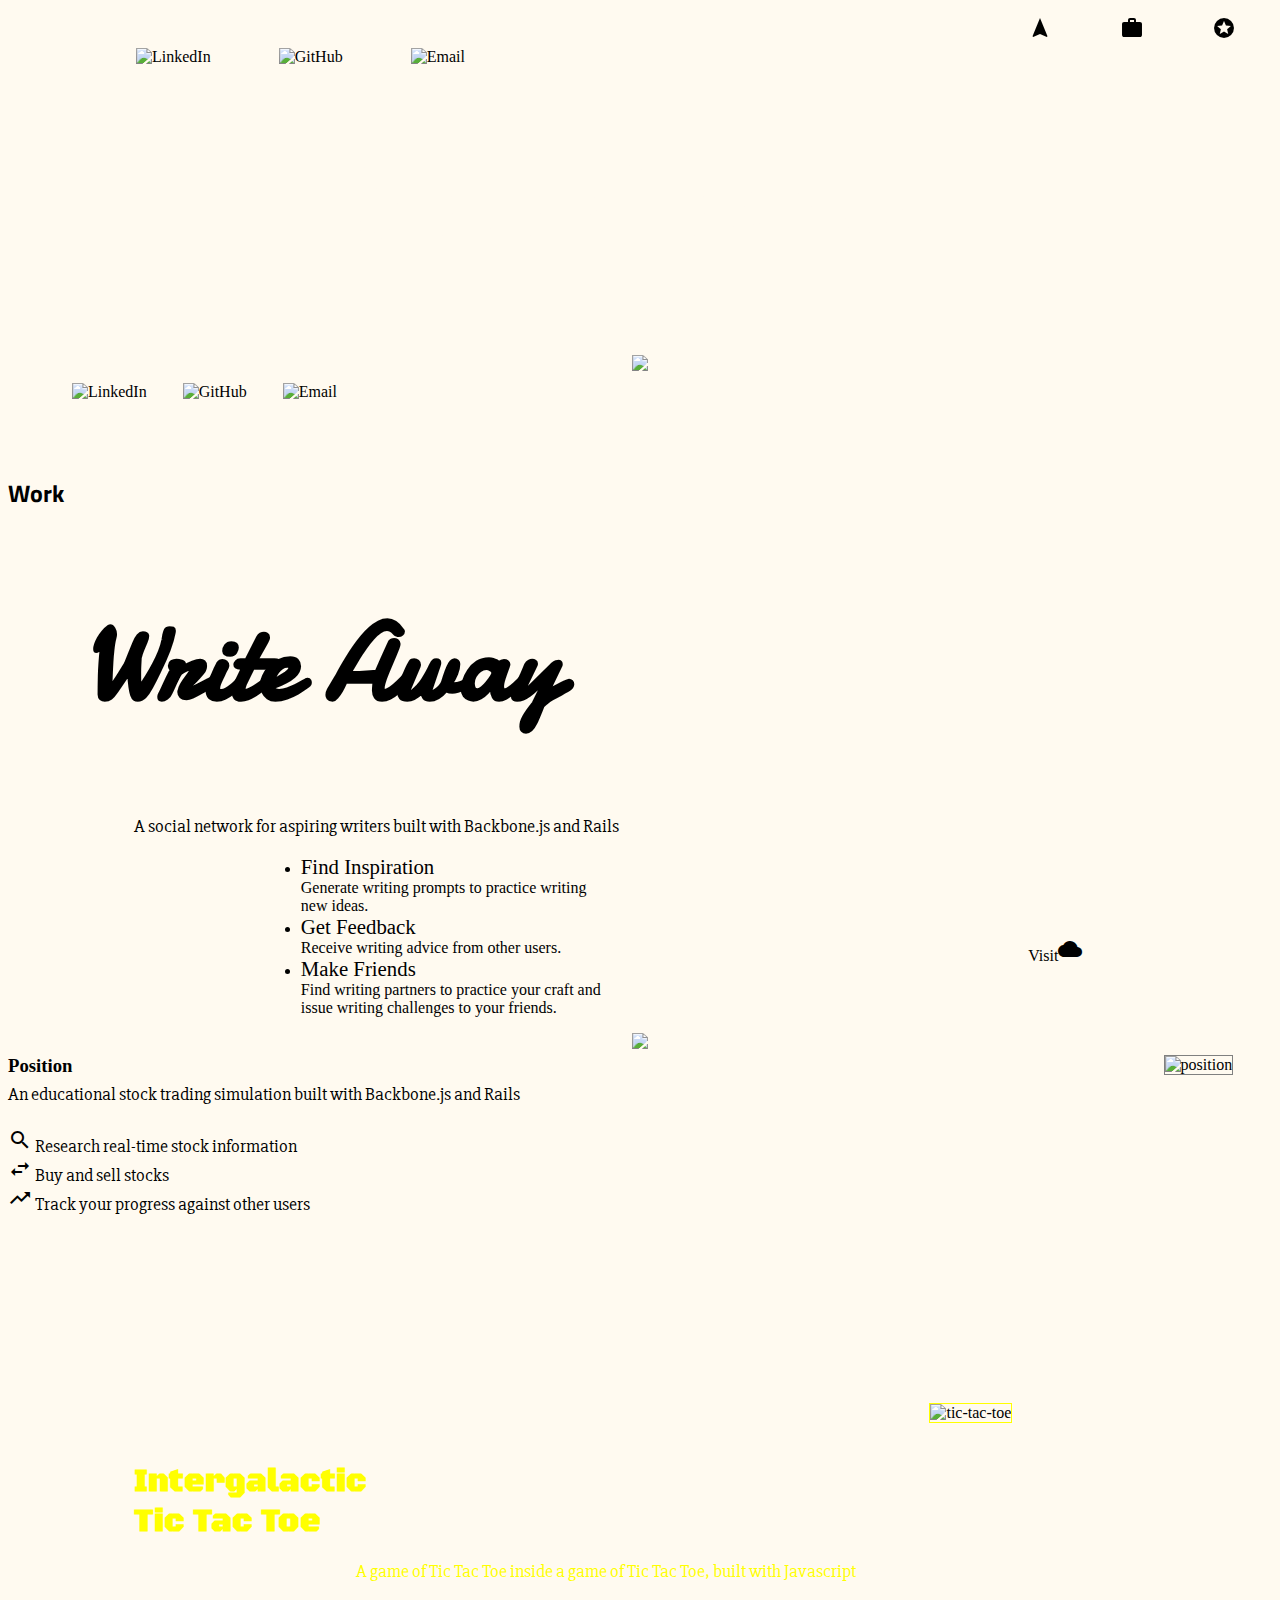
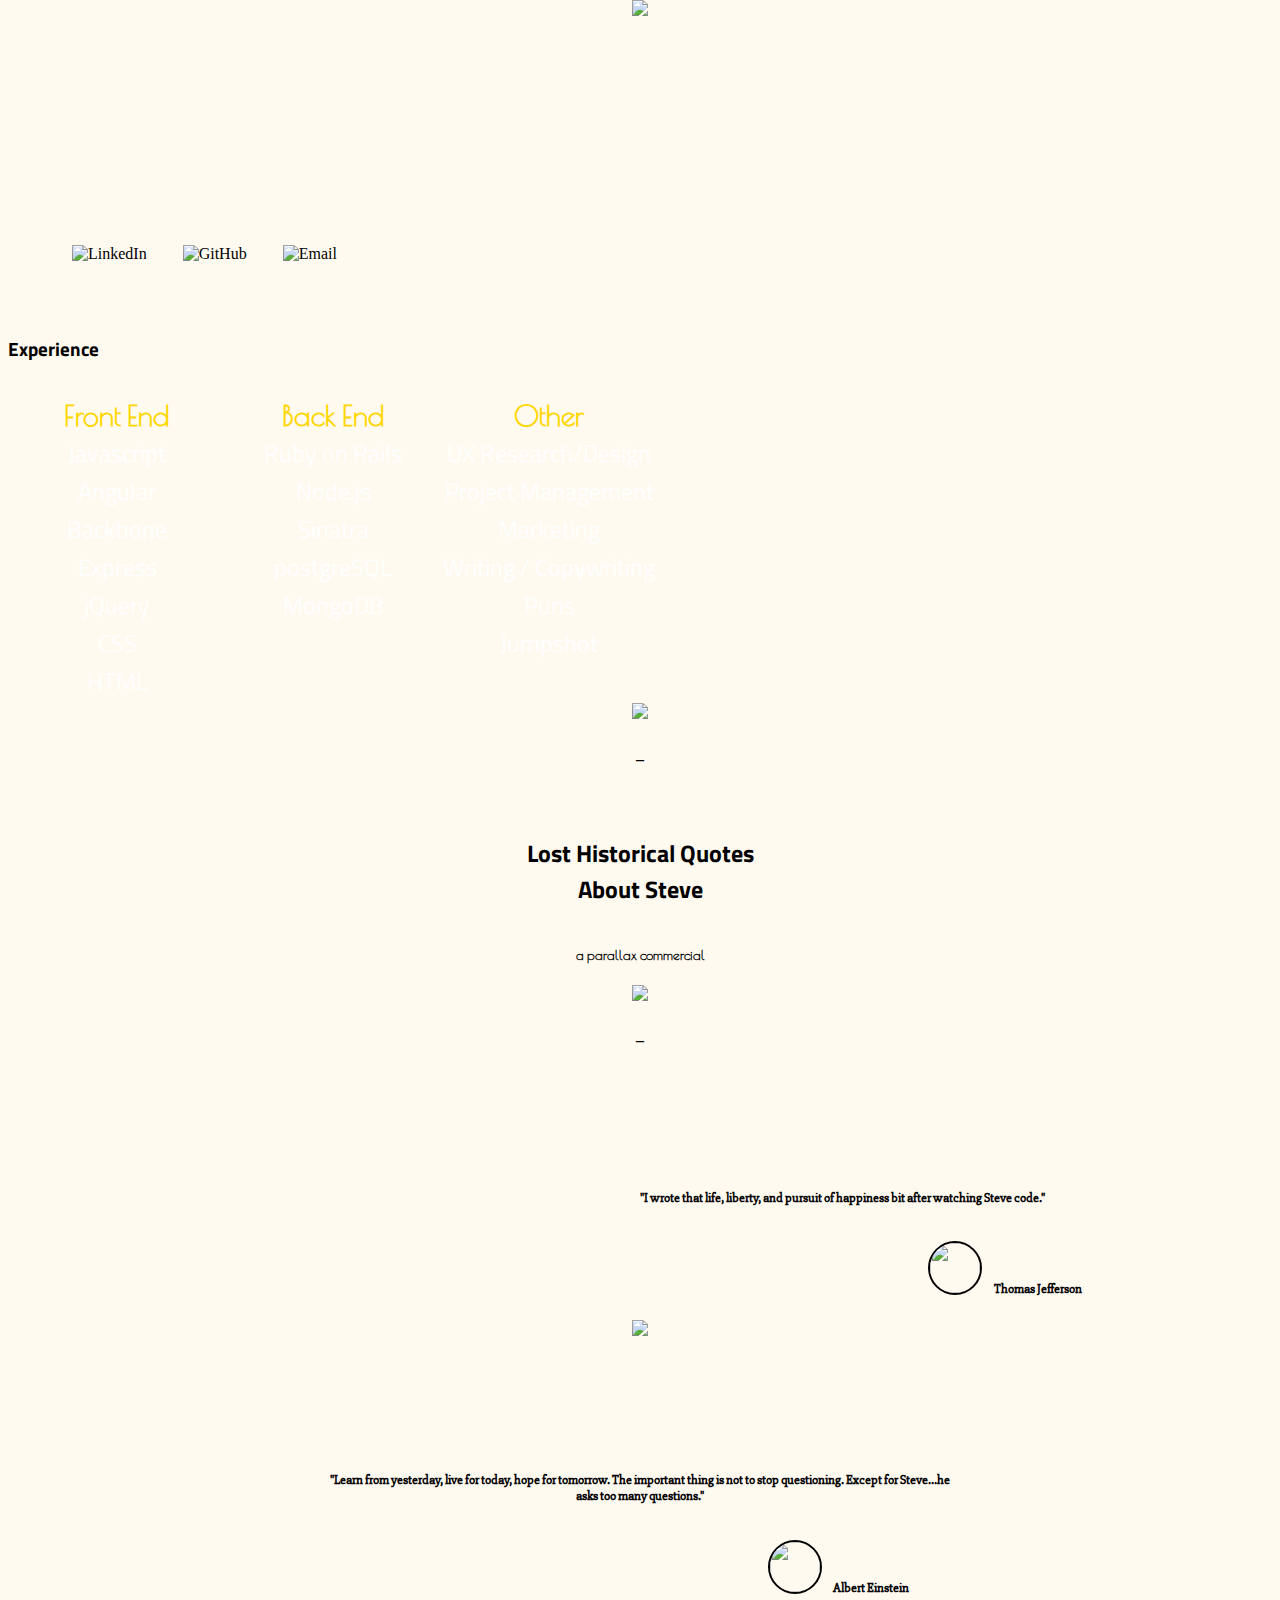
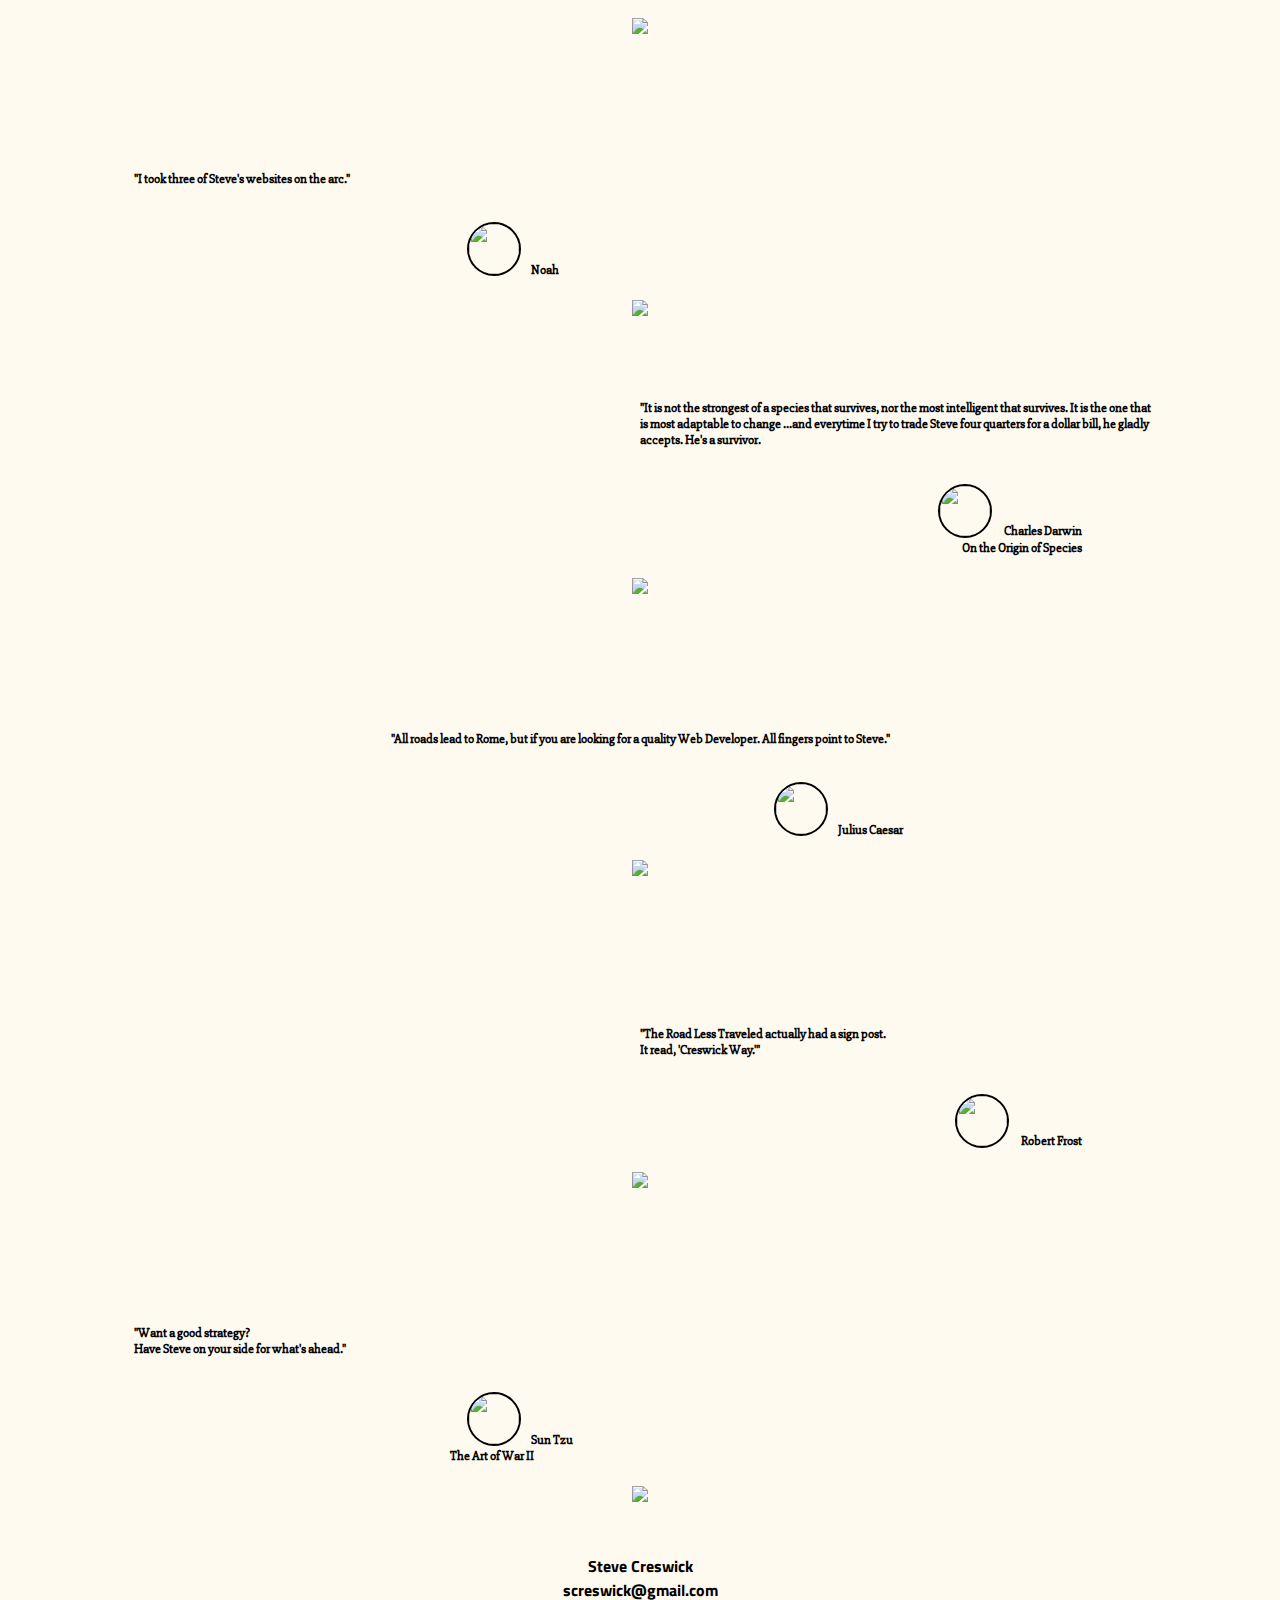
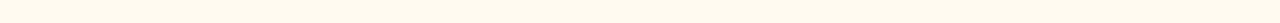
==== index.html @ 853c39e0 "changes fonts" ====
<!DOCTYPE html>
<html>
  <head>
    <meta charset="utf-8">
    <title></title>


    <link rel="stylesheet" href="https://cdnjs.cloudflare.com/ajax/libs/materialize/0.97.1/css/materialize.min.css">
    <link href="https://fonts.googleapis.com/icon?family=Material+Icons" rel="stylesheet">

    <link href='https://fonts.googleapis.com/css?family=Pirata+One' rel='stylesheet' type='text/css'>
    <link href='http://fonts.googleapis.com/css?family=Slabo+27px' rel='stylesheet' type='text/css'>
    <link href='http://fonts.googleapis.com/css?family=IM+Fell+English+SC' rel='stylesheet' type='text/css'>
    <link href='http://fonts.googleapis.com/css?family=Trade+Winds' rel='stylesheet' type='text/css'>
    <link rel="stylesheet" href="https://cdnjs.cloudflare.com/ajax/libs/animate.css/3.4.0/animate.min.css">
    <link href='https://fonts.googleapis.com/css?family=Damion' rel='stylesheet' type='text/css'>
    <link href='https://fonts.googleapis.com/css?family=Black+Ops+One' rel='stylesheet' type='text/css'>
    <link href='https://fonts.googleapis.com/css?family=Philosopher' rel='stylesheet' type='text/css'>
    <link href='https://fonts.googleapis.com/css?family=Poiret+One' rel='stylesheet' type='text/css'>
    <link href='https://fonts.googleapis.com/css?family=Titillium+Web' rel='stylesheet' type='text/css'>
    <link rel="stylesheet" href="css/styles.css">


    <script type="text/javascript" src='javascripts/jquery.js'></script>
    <script src="https://cdnjs.cloudflare.com/ajax/libs/materialize/0.97.1/js/materialize.min.js"></script>
    <script type="text/javascript" src='javascripts/scripts.js'></script>


  </head>
  <body>

    <!-- <nav>
   <div class="nav-wrapper">
     <a href="#" class="brand-logo">Logo</a>
     <ul id="nav-mobile" class="right hide-on-med-and-down">
       <li><a href="sass.html">Sass</a></li>
       <li><a href="badges.html">Components</a></li>
       <li><a href="collapsible.html">JavaScript</a></li>
     </ul>
   </div>
 </nav> -->

 <ul class="nav-links fixed-menu">
   <li class="menu-links"><a href="#top" class="amber-text text-lighten-1"><i class="material-icons">navigation</i></a></li>
    <li class="menu-links "><a href="#projects" class="amber-text text-lighten-4"><i class="material-icons">work</i></a></li>
    <li class="menu-links"><a href="#skills" class="amber-text text-lighten-3"><i class="material-icons">stars</i></a></li>
   <li class="menu-links"><a href="#testimonials" class="amber-text text-lighten-2"><i class="material-icons">hearing</i></a></li>
 </ul>

 <!-- Night Sky -->
     <div class="parallax-container intro-page" id="top">
       <h1 class="my-name">Steve Creswick</h1>
       <h5 class="my-titles">Web Developer | UX Designer | Renaissance Man</h5>
      <div class="parallax"><img src="http://i1027.photobucket.com/albums/y332/SteveCreswick/skyovertown_zpsgy4hcrpv.jpeg" class="main-image"></div>
     </div>


<!-- Menu -->
     <div class="section purple lighten-5 title-section">

               <div class="link-bar">
                 <a href="https://www.linkedin.com/in/stevecreswick" class="link-bar-icon">
                   <img src="http://i1027.photobucket.com/albums/y332/SteveCreswick/c25d10_e56e7a9bc52b4892b9de474e7d41662d_zpsxszmtpf2.png" alt="LinkedIn" class="menu-bar-icon"/>
                 </a>
                 <a href="https://github.com/stevecreswick">
                   <img src="http://i1027.photobucket.com/albums/y332/SteveCreswick/github_icon_zps8xda3aob.png" alt="GitHub" class="menu-bar-icon"/>
                 </a>
                 <a href="http://www.linkedin.com">
                   <img src="http://i1027.photobucket.com/albums/y332/SteveCreswick/iconmonstr-email-icon_zpsn58le1qi.png" alt="Email" class="menu-bar-icon"/>
                 </a>
               </div>


         <!-- <p class="deep-purple-text text-lighten-5">Menu</p> -->

     </div>


<!-- Past Work -->
     <div class="section black" id="projects">
       <div class="row container">
         <h2 class="deep-purple-text text-lighten-5 chapter-header">Work</h2>
       </div>
     </div>

<!-- Write Away -->
 <div class="parallax-container main-project">
   <a href="https://writeawayapp.herokuapp.com"  id="project-header-one"><h1 class="write-away">Write Away</h1></a>
     <p class="grey-text text-darken-3 lighten-3 tagline">A social network for aspiring writers built with Backbone.js and Rails</p>
     <ul class="features">
         <li class="feature-li">
           <span class="bullet-point">Find Inspiration </span><br>
           Generate writing prompts to practice writing new ideas.
         </li>
         <li class="feature-li">
           <span class="bullet-point">Get Feedback </span><br>
           Receive writing advice from other users.
         </li>
         <li class="feature-li">
           <span class="bullet-point">Make Friends </span><br>
           Find writing partners to practice your craft and issue writing challenges to your friends.
        </li>
     </ul>
     <a class="waves-effect waves-light btn-large visit-write-away" href="https://writeawayapp.herokuapp.com">Visit<i class="material-icons right">cloud</i></a>

  <div class="parallax"><img src="https://images.unsplash.com/photo-1429032021766-c6a53949594f?q=80&fm=jpg&w=1080&fit=max&s=91e9c91be05bef51c7419dd1ca0d61e4"></div>
</div>

<!-- Position  -->
<div class="section grey darken-4 project" id="project-one">
  <div class="row container">
    <div class="app-screenshot">
      <a href="http://young-reaches-1171.herokuapp.com"><img src="http://i1027.photobucket.com/albums/y332/SteveCreswick/Screen%20Shot%202015-09-18%20at%2012.48.42%20AM_zpsddmnfljc.png" alt="position" /></a>
    </div>
    <div class="technology-box right-align hide-div">
      Tech Tech Tech
    </div>
    <h3 class="project-header green-text text-accent-3">Position</h3>
    <p class="white-text sub-tagline">An educational stock trading simulation built with Backbone.js and Rails</p>
    <br>
    <p class="white-text sub-tagline"><i class="material-icons">search</i> Research real-time stock information <br>
    <i class="material-icons">swap_horiz</i> Buy and sell stocks <br>
    <i class="material-icons">trending_up</i> Track your progress against other users
    </p>
  </div>
</div>

  <!-- Tic Tac Toe -->
    <div class="parallax-container project">
      <h1 class="project-header space-ttt-header">Intergalactic <br> Tic Tac Toe</h1>
      <p class="third-tagline">A game of Tic Tac Toe inside a game of Tic Tac Toe, built with Javascript</p>
      <div class="parallax-app-screenshot">
        <a href="http://www.stevecreswick.com/TicTacToe"><img src="http://i1027.photobucket.com/albums/y332/SteveCreswick/Screen%20Shot%202015-10-18%20at%205.43.13%20PM_zpsthtdjhm8.png" alt="tic-tac-toe" href="http://www.stevecreswick.com/TicTacToe"/></a>
      </div>

     <div class="parallax"><img src="http://i1027.photobucket.com/albums/y332/SteveCreswick/starrynighttrees_zpshl7ycq5h.jpeg"></div>
    </div>

      <div  id="skills"></div>
        <div class="section purple lighten-5 title-section">

                  <div class="link-bar">
                    <a href="https://www.linkedin.com/in/stevecreswick" class="link-bar-icon">
                      <img src="http://i1027.photobucket.com/albums/y332/SteveCreswick/c25d10_e56e7a9bc52b4892b9de474e7d41662d_zpsxszmtpf2.png" alt="LinkedIn" class="menu-bar-icon"/>
                    </a>
                    <a href="https://github.com/stevecreswick">
                      <img src="http://i1027.photobucket.com/albums/y332/SteveCreswick/github_icon_zps8xda3aob.png" alt="GitHub" class="menu-bar-icon"/>
                    </a>
                    <a href="http://www.linkedin.com">
                      <img src="http://i1027.photobucket.com/albums/y332/SteveCreswick/iconmonstr-email-icon_zpsn58le1qi.png" alt="Email" class="menu-bar-icon"/>
                    </a>
                  </div>


            <!-- <p class="deep-purple-text text-lighten-5">Menu</p> -->

        </div>

    <!-- Skills -->
    <div class="section black">
           <div class="row container">
             <h3 class="deep-purple-text text-lighten-5 chapter-header">Experience</h3>
           </div>
         </div>

    <!-- Spinning through the stars -->
    <div class="parallax-container">
      <h1 class="project-header"></h1>
      <div class="container">
        <div class="row">
          <div class="col s12">

                     <table class="skills-table">

                      <tbody>
                        <th>Front End</th>
                        <th>Back End</th>
                        <th>Other</th>
                        <tr>
                          <td>Javascript</td>
                          <td>Ruby on Rails</td>
                          <td>UX Research/Design</td>
                        </tr>
                        <tr>
                          <td>Angular</td>
                          <td>Node.js</td>
                          <td>Project Management</td>
                        </tr>
                        <tr>
                          <td>Backbone</td>
                          <td>Sinatra</td>
                          <td>Marketing</td>
                        </tr>
                        <tr>
                          <td>Express</td>
                          <td>postgreSQL</td>
                          <td>Writing / Copywriting</td>
                        </tr>
                        <tr>
                          <td>jQuery</td>
                          <td>MongoDB</td>
                          <td>Puns</td>
                        </tr>
                        <tr>
                          <td>CSS</td>
                          <td></td>
                          <td>Jumpshot</td>
                        </tr>
                        <tr>
                          <td>HTML</td>
                          <td></td>
                          <td></td>
                        </tr>
                        <tr>
                      </tbody>
                    </table>
                  </div>
                </div>
              </div>

     <div class="parallax"><img src="http://i1027.photobucket.com/albums/y332/SteveCreswick/spinnystar_zpsntku5pr5.jpeg"></div>
    </div>

    <!-- Testimonials -->
    <div id="testimonials"></div>
         <div class="section black">
           <div class="row container">
             <h4 class="black">_</h4>
           </div>
         </div>


<!-- Mountain -->
         <div class="parallax-container">
           <h2 class="commercial-main-header">Lost Historical Quotes <br>About Steve</h2>

                  <div class="link-bar-bottom">
                    <a href="https://www.linkedin.com/in/stevecreswick" class="link-bar-icon">
                      <img src="http://i1027.photobucket.com/albums/y332/SteveCreswick/c25d10_e56e7a9bc52b4892b9de474e7d41662d_zpsxszmtpf2.png" alt="LinkedIn" class="link-bar-icon"/>
                    </a>
                    <a href="https://github.com/stevecreswick">
                      <img src="http://i1027.photobucket.com/albums/y332/SteveCreswick/github_icon_zps8xda3aob.png" alt="GitHub" class="link-bar-icon"/>
                    </a>
                    <a href="https://www.linkedin.com/in/stevecreswick">
                      <img src="http://i1027.photobucket.com/albums/y332/SteveCreswick/iconmonstr-email-icon_zpsn58le1qi.png" alt="Email" class="link-bar-icon"/>
                    </a>
                  </div>

           <h5 class="commercial-main-sub-header">a parallax commercial</h5>

          <div class="parallax"><img src="http://i1027.photobucket.com/albums/y332/SteveCreswick/paradisemountains_zpstqpv9lcw.jpeg"></div>
         </div>

           <div class="section black">
           <div class="row container">
             <h4 class="black">_</h4>
           </div>
           </div>


<!-- Treetops -->
           <div class="parallax-container">


             <h5 class="commercial-sub-header-right white-text">"I wrote that life, liberty, and pursuit of happiness bit after watching Steve code."</h5>
             <h5 class="quote-author-right white-text"><img src="http://a1.files.biography.com/image/upload/c_fill,cs_srgb,dpr_1.0,g_face,h_300,q_80,w_300/MTE5NDg0MDU1MDEwMjQ4MjA3.jpg" class="author-image" alt="" /> Thomas Jefferson </h5>

            <div class="parallax"><img src="http://i1027.photobucket.com/albums/y332/SteveCreswick/treetops_zpsnkp7mzpz.jpeg"></div>
           </div>

             <div class="section black">
             <div class="row container"></div>
             </div>

<!-- Trees -->
    <div class="parallax-container">

      <h5 class="commercial-sub-header-center black-text">"Learn from yesterday, live for today, hope for tomorrow. The important thing is not to stop questioning.  Except for Steve...he asks too many questions."</h5>
      <h5 class="quote-author-center white-text"><img src="http://englishbookgeorgia.com/blogebg/wp-content/uploads/2014/12/Albert-Einstein.jpg" class="author-image" alt="" />  Albert Einstein</h5>
     <div class="parallax"><img src="http://i1027.photobucket.com/albums/y332/SteveCreswick/Trees_zpsborq81u9.jpeg"></div>
    </div>

      <div class="section black">
      <div class="row container"></div>
      </div>

      <!-- Owl -->
      <div class="parallax-container">

        <h5 class="commercial-sub-header-left white-text">"I took three of Steve's websites on the arc."</h5>
        <h5 class="quote-author-left white-text"><img src="https://upload.wikimedia.org/wikipedia/commons/3/3d/Noah_mosaic.JPG" class="author-image" alt="" />  Noah</h5>

       <div class="parallax"><img src="http://i1027.photobucket.com/albums/y332/SteveCreswick/owlie_zpslzp389vd.jpeg"></div>
      </div>

      <div class="section black">
      <div class="row container"></div>
      </div>


    <!-- Running In Woods -->
        <div class="parallax-container">

          <h5 class="commercial-sub-header-right white-text long-quote">"It is not the strongest of a species that survives, nor the most intelligent that survives.  It is the one that is most adaptable to change  ...and everytime I try to trade Steve four quarters for a dollar bill, he gladly accepts.  He's a survivor.</h5>
          <h5 class="quote-author-right white-text"><img src="http://aeu.org/wp-content/uploads/darwin_home.jpg" class="author-image" alt="" />  Charles Darwin <br> On the Origin of Species</h5>


         <div class="parallax"><img src="http://i1027.photobucket.com/albums/y332/SteveCreswick/runninginwoods_zpswtpfpjiz.jpeg"></div>
        </div>

        <div class="section black">
        <div class="row container"></div>
        </div>

     <!-- Dirt -->
        <div class="parallax-container">

          <h5 class="commercial-sub-header-center white-text">"All roads lead to Rome, but if you are looking for a quality Web Developer.  All fingers point to Steve."</h5>
          <h5 class="quote-author-center white-text"><img src="https://upload.wikimedia.org/wikipedia/commons/e/ee/C%C3%A4sar.jpg" class="author-image" alt="" />  Julius Caesar</h5>

          <div class="parallax"><img src="http://i1027.photobucket.com/albums/y332/SteveCreswick/dirt_zpslmfmggl1.jpeg"></div>
        </div>
        <div class="section black">
        <div class="row container"></div>
        </div>


     <!-- Two Roads -->
     <div class="parallax-container">

       <h5 class="commercial-sub-header-right white-text">"The Road Less Traveled actually had a sign post. <br> It read, 'Creswick Way.'"</h5>
       <h5 class="quote-author-right white-text"><img src="http://thenewschoolhistory.org/wp-content/uploads/2014/11/frost.jpg" class="author-image" alt="" />  Robert Frost</h5>

      <div class="parallax"><img src="http://i1027.photobucket.com/albums/y332/SteveCreswick/roadlesstraveled_zpsktj4fggd.jpeg"></div>
     </div>

     <div class="section black">
     <div class="row container"></div>
     </div>


     <!-- Guy -->
     <div class="parallax-container">

       <h5 class="commercial-sub-header-left amber-text">"Want a good strategy? <br> Have Steve on your side for what's ahead."</h5>
       <h5 class="quote-author-left amber-text"><img src="https://thishilariousearth.files.wordpress.com/2014/11/suntzu2.jpg?w=485&h=322&crop=1" class="author-image" alt="" />  Sun Tzu<br> The Art of War II</h5>

      <div class="parallax"><img src="http://i1027.photobucket.com/albums/y332/SteveCreswick/staringatmountains_zpsd2julrad.jpeg"></div>
     </div>

     <div class="section black">
       <div class="row container">
         <h4 class="deep-purple-text text-lighten-5 commercial-main-header">Steve Creswick <br>screswick@gmail.com</h4>
       </div>
     </div>

     <div class="section black">
     <div class="row container"></div>
     </div>

     <div class="section white">
     <div class="row container">
     <!-- <div class="headshot-bottom"></div> -->
     </div>
     </div>

     <div class="section black">
     <div class="row container"></div>
     </div>





  </body>
</html>
---- css/styles.css ----
body{
  background-color: rgb(255,250,240);
  text-align: center;
  /*height: 10000px;*/
}

/*img {
  max-width: 100%;
  border: 4px solid;
}*/

/*h1 {
  font-family: 'Trade Winds', cursive;
  font-family: 'IM Fell English SC', serif;
  font-size: 75px;
}*/

h4 {
  /*font-family: 'Trade Winds', cursive;*/
}
h5 {
font-family: 'Slabo 27px', serif;
}

h6  {
  text-align: left;
  font-weight: bold;
  font-family: 'IM Fell English SC', serif;
  font-size: 20px;
  text-decoration: underline;
}

p {
  text-align: left;
  font-family: 'Slabo 27px', serif;
  font-size: 18px;
}

.line {
  float: left;
  border-right: red dashed 5px;
  height: 15em;
  width: 0%;
  margin-left: 20%;
}

.clearfix:after {
     visibility: hidden;
     display: block;
     font-size: 0;
     content: " ";
     clear: both;
     height: 0;
     }

     a {
       text-decoration: none;
     }
.clearfix { display: inline-block; }
/* start commented backslash hack \*/
* html .clearfix { height: 1%; }
.clearfix { display: block; }
/* close commented backslash hack */

a{
  text-decoration: none;
  color: black;
}
a:visited {
  text-decoration: none;
}

a:link {
  text-decoration: none;
}

.gear {
  background-image: url("https://upload.wikimedia.org/wikipedia/commons/thumb/1/10/Gear_1.svg/2000px-Gear_1.svg.png");
  background-size: contain;
  background-repeat: no-repeat;
  position: absolute;
  height: 9em;
  width: 12%;
  top: 0;
  z-index: -2;
  top: 100px;
}

.left-gear {
  float: left;
  height: 9em;
  width: 12%;
  left: 0;
}

.right-gear {
  float:right;
  height: 9em;
  width: 12%;
  right: 0;
}

.page-header {
  position: absolute;
  display: block;
}

.platform {
  position: absolute;
  top: 1500px;
  width: 50%;
  height: 4em;
  background-color: black;
  margin-left: 25%;
}


.sub-header{
  text-align: left;
  font-family: 'Slabo 27px', serif;
  font-size: 16px;
  color: black;
}

.pane{
  height: 15em;
}

.page-one{
  /*height: 45em;*/
    position: absolute;
    width: 100%;
    height: 100%;
    left: 0;
    right: 0;
    background: rgba(70,130,180,1);
    /*background-image: url('../images/stardust_@2X.png');*/
    z-index: 10;
    display: block;
}

.full-page{
  /*height: 45em;*/
    position: absolute;
    width: 100%;
    height: 100%;
    left: 0;
    right: 0;
    background: rgba(255,255,255,1);
    /*background-image: url('../images/stardust_@2X.png');*/
    z-index: 0;
    display: block;
    overflow: auto;
}

.main-page-bar{
  width: 50%;
  height:25%;
  float: left;
  position: absolute;
  z-index: 11;

  /*top: 50%;*/
}

.stardust{
  background-image: url('../images/stardust_@2X.png');
}

.hide-div{
  display: none;
}

#slide-two{

}

.main-name{
  margin-top: -3em;
  font-family: 'Abel', sans-serif;
  width: 100%;
  text-align: center;
  color: white;
}

.header-name{
  font-family: 'Abel', sans-serif;
  width: 100%;
  text-align: center;
  color: white;
}

.nav-header-name{
  font-family: 'Abel', sans-serif;
  text-align: left;
  color: white;
  float: left;
}

.main-sub-header{
  font-family: 'Abel', sans-serif;
  color: floralwhite;
  font-size: 1.4em;
}

.header-container{
  /*text-align: center;*/
  width: 100%;
}

.arrow-down {
	width: 0;
	height: 0;
	border-left: 20px solid transparent;
	border-right: 20px solid transparent;

	border-top: 20px solid white;
}

.quote-box{
  color: floralwhite;
  font-family: 'Arvo', serif;
  font-size: 1.1em;
  height: 10em;
  /*padding-right: 10%;*/
  right: 0;
  text-align: left;
  margin-top: 3em;
}

.author-name{
  width: 100%;
  text-align: right;
}


.headshot{
  background: url('http://i1027.photobucket.com/albums/y332/SteveCreswick/SC_headshot_zpsgxerlqa3.jpeg');
  background-size: cover;
  background-repeat: no-repeat;
  height: 200px;
  width: 200px;
  float: right;
  right: 0;
  background-position: 50%;
  border-radius: 50%;
  margin-top: 2em;
  margin-right: 5%;
  margin-left: -5%;

  display: inline-flex;
}



.menu-bar-icon{
  height: 80%;
  margin-left: 5%;
  margin-bottom: 5%;
  border: none;
}

.section-text{
  width: 75%;
  text-align: center;
}

.change-page{
  margin-top: -2em;
}


#about{
  height: 500px;
}

#page-menu{
  height: 150px;
  width: 100%;
  background-color: rgba(255,255,255,1);
  position: fixed;
}

.headshot-mini{
  background: url('http://i1027.photobucket.com/albums/y332/SteveCreswick/SC_headshot_zpsgxerlqa3.jpeg');
  background-size: cover;
  background-repeat: no-repeat;
  height: 100px;
  width: 100px;
  float: right;
  right: 0;
  background-position: 50%;
  margin-top: 1em;
  margin-right: 5%;
  margin-left: -5%;

  display: inline-block;
}

.project {
  height: 375px;
}

.project-header{
  text-align: left;
  margin-top: 1em;
}

.technology-box{
  color: blue;
  float: right;
  margin-top: -5em;
  margin-right: 5%;
}

#project-header-one{
  color: black;
}

#project-header-one.project-header{
  font-size: 100em;

}

.parallax > img {
    width: 100%;
}

.steve-image{
  /*margin-left: 25%;*/

}

.write-away{
  color: black;
  font-family: 'Damion', cursive;
  text-align: left;
  font-size: 7em;
  margin-left: 6%;
}

.tagline{
  margin-left: 10%;
}

.my-name{
  font-family: 'Poiret One', cursive;
  color: floralwhite;
  margin-top: 1.5em;
  font-size: 6em;
}

.my-titles{
  font-family: 'Titillium Web', sans-serif;
  color: floralwhite;
  margin-top: -1em;
  font-size: 1em;
}

.features{
  margin-left: 20%;
  width: 25%;
}

.bullet-point{
  font-size: 1.3em;
  margin-top: -1em;
  text-align: left;
}

.feature-li{
  text-align: left;
}

.visit-write-away{
  float: right;
  right: 0;
  margin-right: 15%;
  margin-top: -6em;
  display: inline;
}

.app-screenshot{
  float: right;
  right: 0;
  margin-right: -10%;
  width: 400px;
}

.app-screenshot > a > img{
  width: 100%;
  border: 1px solid grey;
}

.sub-tagline{
  width: 50%;
  margin-top: -0.7em;
}

.space-ttt-header{
  font-family: 'Black Ops One', cursive;
  margin-left: 10%;
  /*width: 45%;*/
  color: yellow;
}

.parallax-app-screenshot{
  float: right;
  right: 0;
  margin-right: 8%;
  margin-top: -10em;
  width: 400px;
  display: inline-block;
}

.parallax-app-screenshot > a > img {
  width: 100%;
  border: 1px solid yellow;

}

.third-tagline{
  color: yellow;
  margin-left: 5%;
  width: 40%;
  padding-right: 10%;
  margin-top: -1em;
  display: inline-block;
}

.title-section{
  height: 5em;
  text-align: left;
}

.main-project{
  height: 450px;
}

.menu-links{
  display: inline-block;
  margin-left: 5%;
}

.nav-links{
  text-align: right;
  padding-right: 5%;
}

.fixed-menu{
  position: fixed;
  top: 0;
  width: 100%;
  z-index: 10;
}

#projects{
  /*background-color: rgb(38, 5, 62)*/
}

.skills-table{
  height: 3em;
}

th{
  font-family: 'Poiret One', cursive;
  color: rgb(255,215,0);
  text-align: center;
  font-size: 1.8em;

}

td{
  font-family: 'Titillium Web', sans-serif;
  /*color: rgb(255,215,0);*/
  color: white;
  padding: 0;
  width: 33%;
  text-align: center;
  font-size: 1.5em;
}

.link-bar{
  text-align: left;
  position: absolute;
  height: 3em;
  width: 50%;
  margin-top: 0.5em;
}

.link-bar-bottom{
  text-align: left;
  position: absolute;
  height: 3em;
  width: 100%;
  margin-top: 3em;
  top: 0;
}

.link-bar-icon{
  /*margin-right: 5%;*/
}

.commercial-main-header{
  font-family: 'Titillium Web', sans-serif;
  margin-top: 3em;
}

.commercial-main-sub-header{
  font-family: 'Poiret One', cursive;
  margin-top: 3em;
  padding-left: 25%;
  padding-right: 25%;
  text-align: center;
}

.commercial-header-left{
  margin-top: 2em;
  text-align: left;
  padding-left: 10%;
}

.commercial-sub-header-left{
  margin-top: 10em;
  padding-left: 10%;
  padding-right: 50%;
  text-align: left;
}

.commercial-header-right{
  margin-top: 2em;
  text-align: left;
  padding-left: 50%;
}

.commercial-sub-header-right{
  margin-top: 11em;
  padding-left: 50%;
  padding-right: 9%;
  text-align: left;
  /*margin-left: 0%;*/
}



.commercial-sub-header-center{
  margin-top: 10em;
  padding-left: 25%;
  padding-right: 25%;
  text-align: center;
  /*margin-left: 0%;*/
}

.link-bar-icon{
  height: 80%;
  margin-left: 5%;
  margin-bottom: 5%;
  border: none;
  text-align: left;
}

.quote-author-left{
  text-align: left;
  padding-left: 35%;
}

.quote-author-right{
  text-align: right;
  padding-right: 15%;
}

.quote-author-center{
  text-align: center;
  padding-left: 30%;
}
/*.headshot-bottom{
  background: url('http://i1027.photobucket.com/albums/y332/SteveCreswick/SC_headshot_zpsgxerlqa3.jpeg');
  background-size: cover;
  background-repeat: no-repeat;
  height: 300px;
  width: 200px;
  float: right;
  right: 0;
  margin-top: 2em;
  margin-right: 5%;
  margin-left: -5%;

  display: inline-flex;
}*/

.author-image{
  height: 50px;
  width: 50px;
  border-radius: 100px;
  margin-left: 2%;
  margin-top: 1em;
  margin-right: 1%;
  border: 2px solid black;

}

.long-quote{
  margin-top: 6em;
}

.chapter-header{
  font-family: 'Titillium Web', sans-serif;
  text-align: left;
}
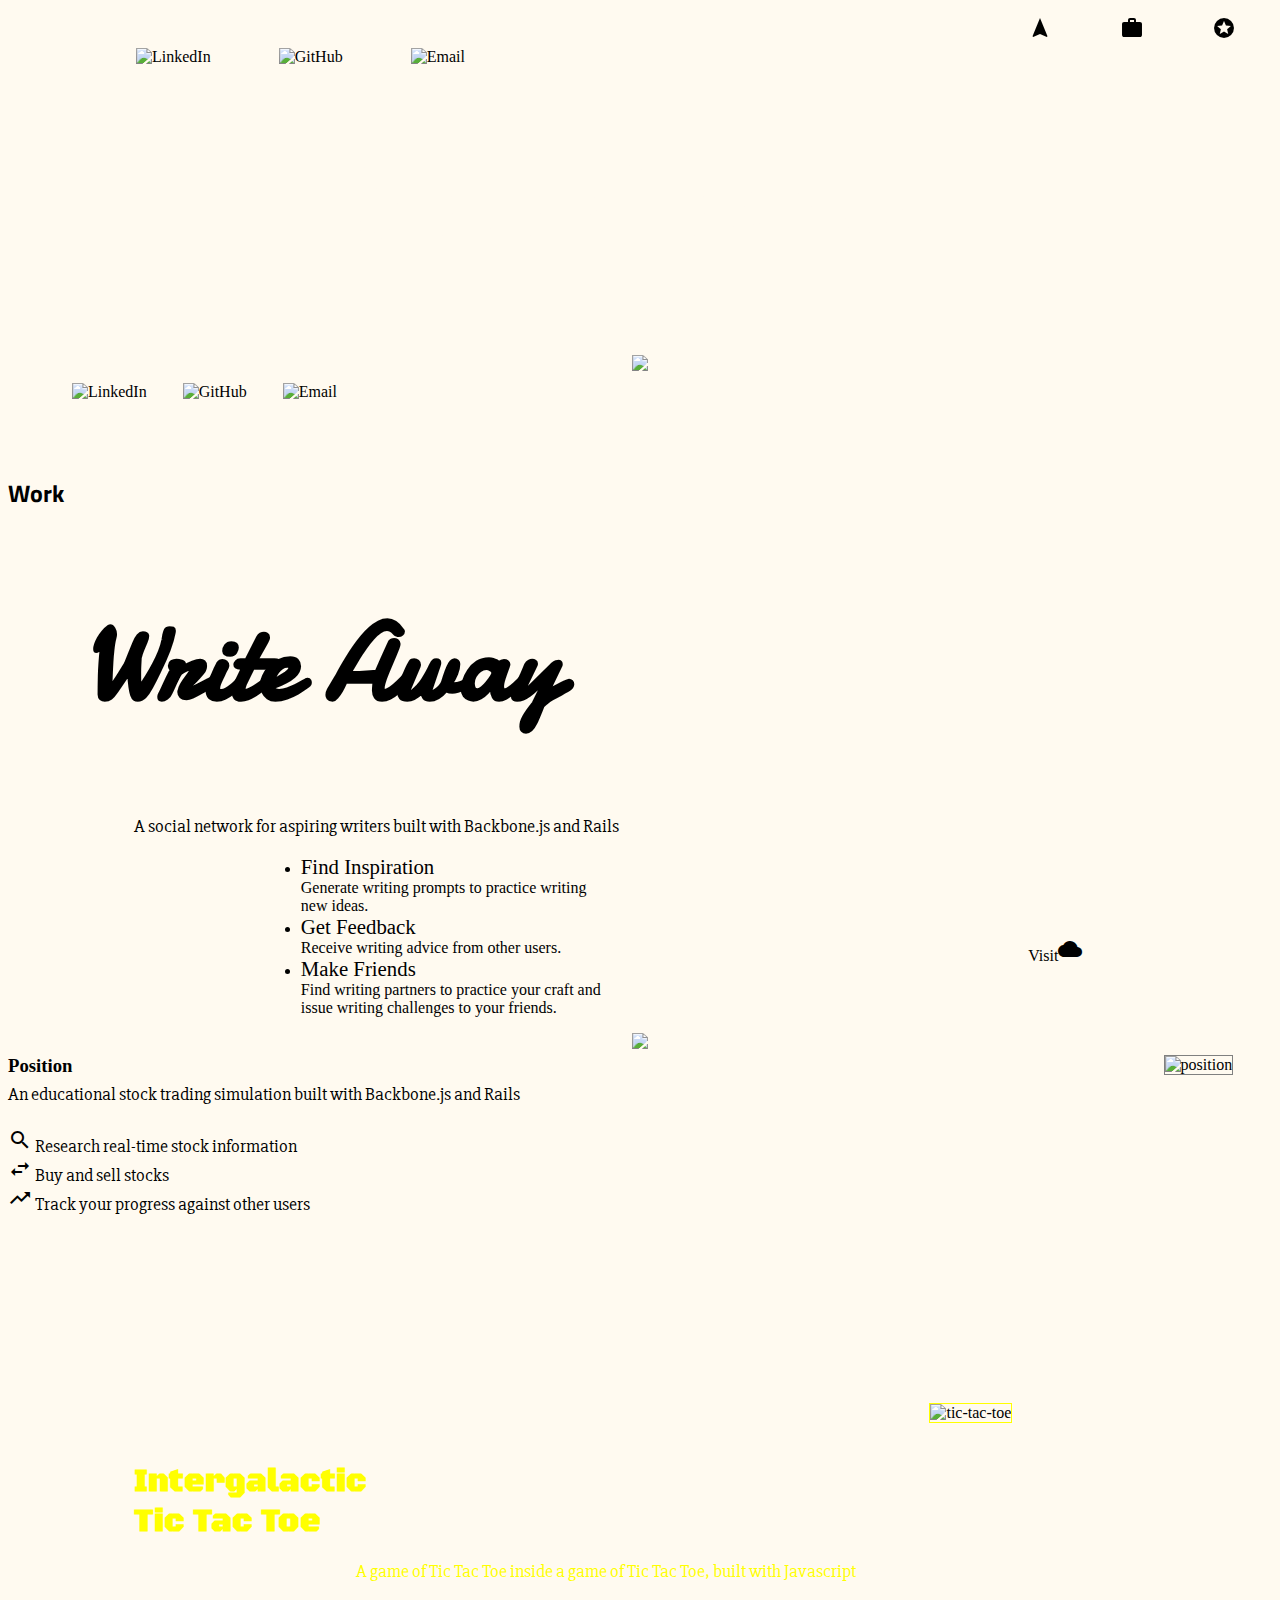
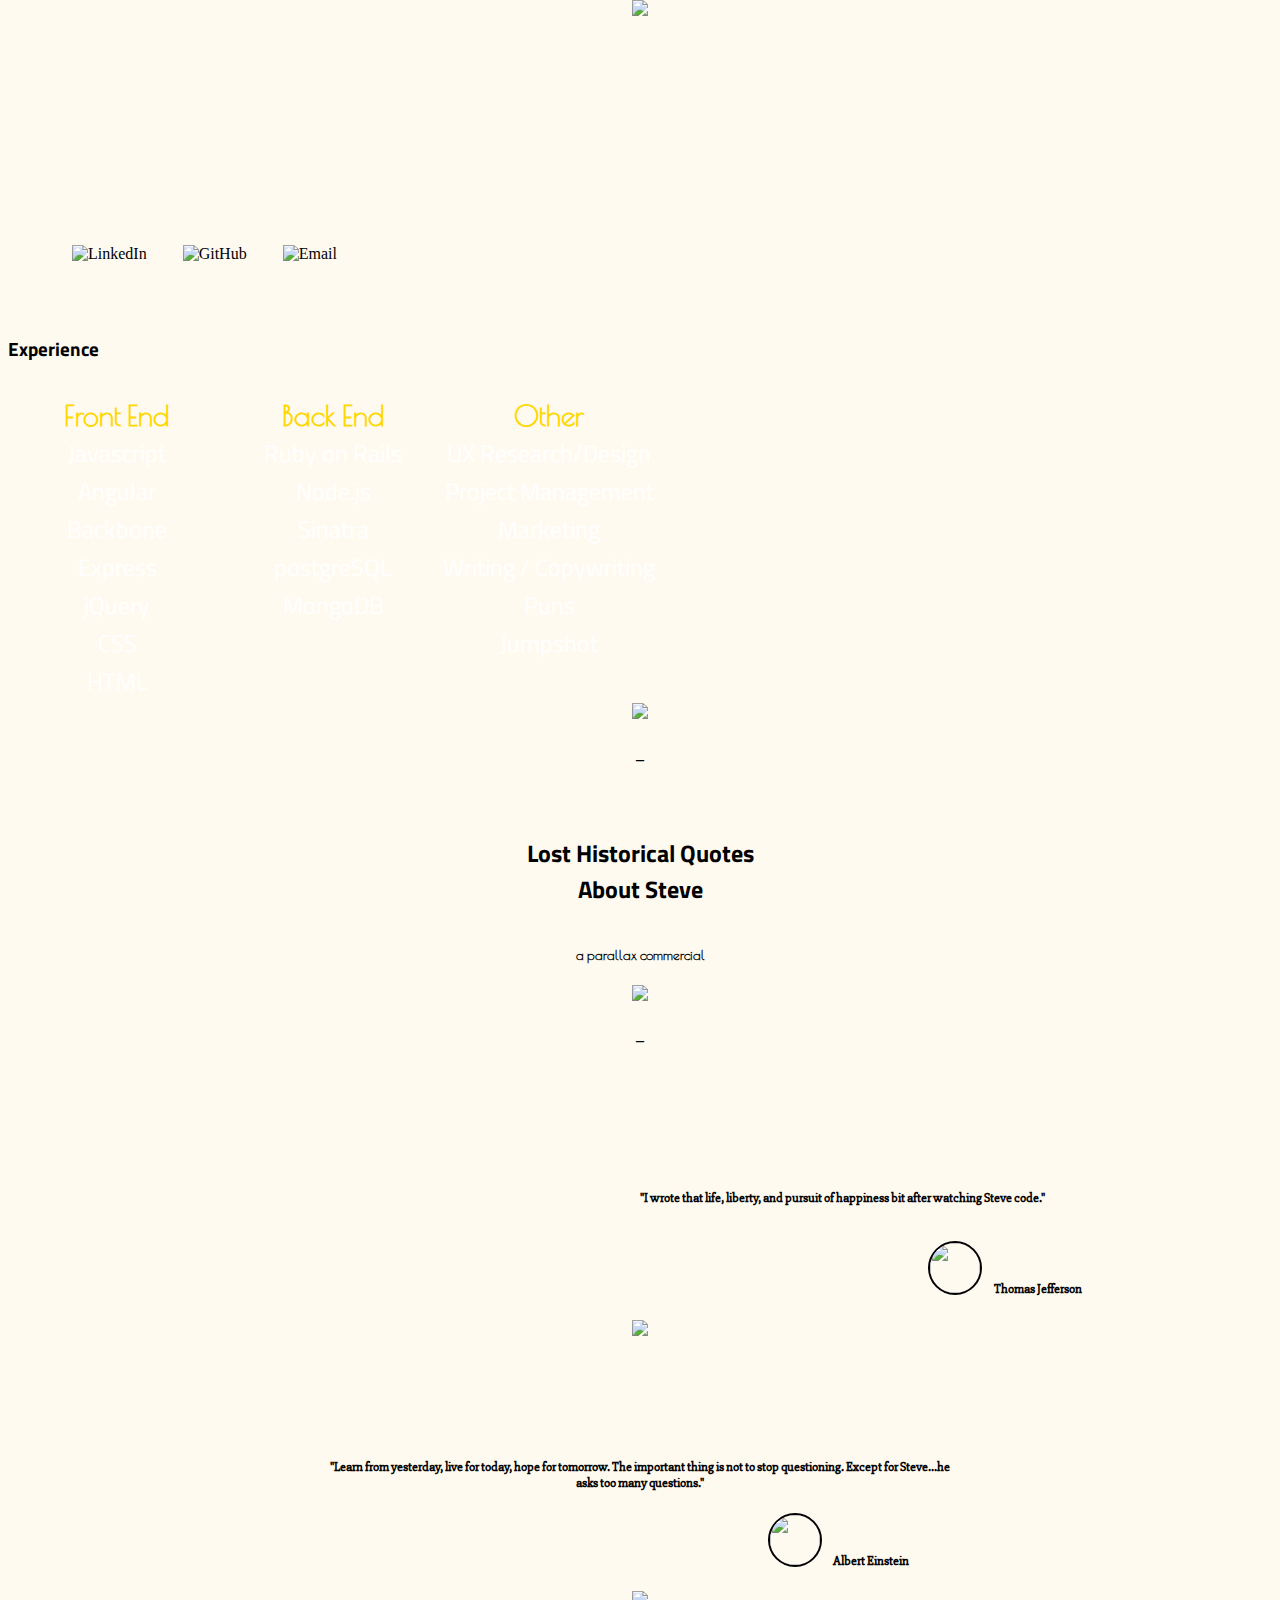
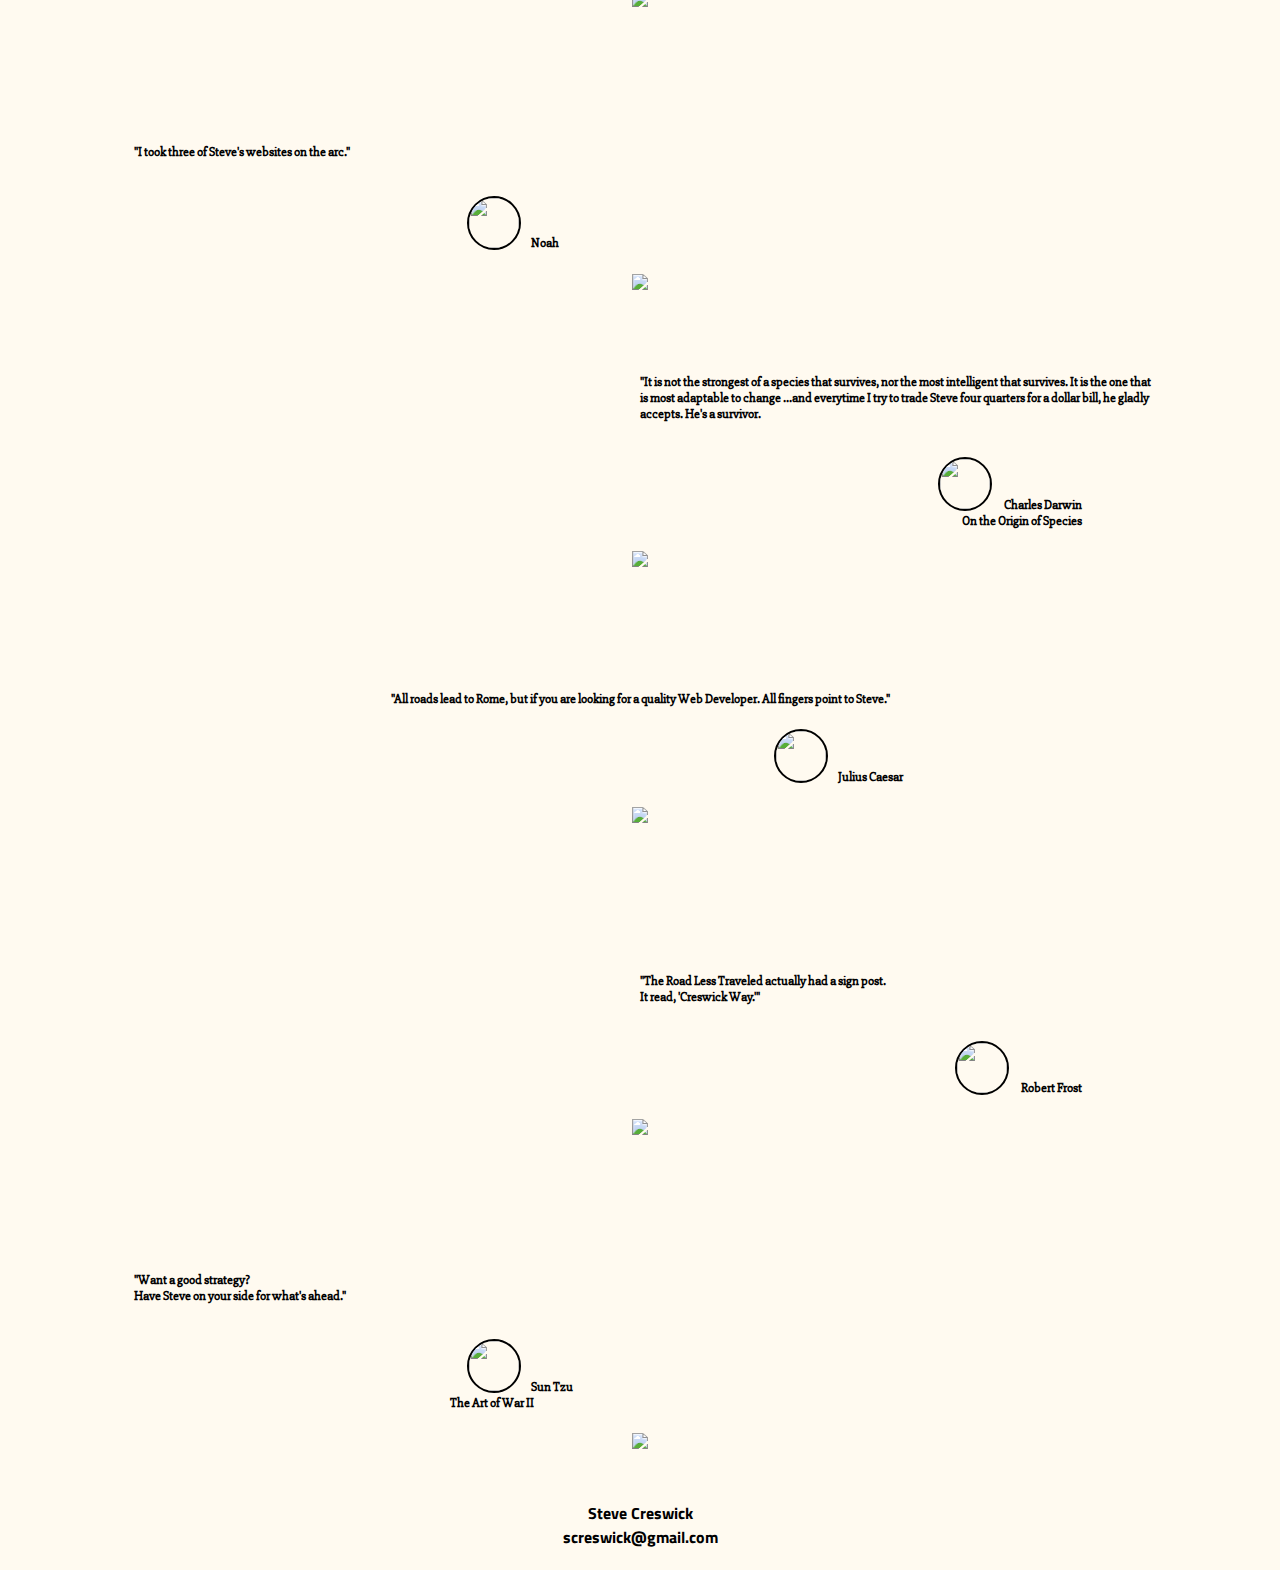
==== commit 2dd67257: "fixes color contrast" ====
--- a/index.html
+++ b/index.html
@@ -275,8 +275,8 @@
 <!-- Trees -->
     <div class="parallax-container">
 
-      <h5 class="commercial-sub-header-center black-text">"Learn from yesterday, live for today, hope for tomorrow. The important thing is not to stop questioning.  Except for Steve...he asks too many questions."</h5>
-      <h5 class="quote-author-center white-text"><img src="http://englishbookgeorgia.com/blogebg/wp-content/uploads/2014/12/Albert-Einstein.jpg" class="author-image" alt="" />  Albert Einstein</h5>
+      <h5 class="commercial-sub-header-center brown lighten-2">"Learn from yesterday, live for today, hope for tomorrow. The important thing is not to stop questioning.  Except for Steve...he asks too many questions."</h5>
+      <h5 class="quote-author-center white-text brown lighten-2"><img src="http://englishbookgeorgia.com/blogebg/wp-content/uploads/2014/12/Albert-Einstein.jpg" class="author-image" alt="" />  Albert Einstein</h5>
      <div class="parallax"><img src="http://i1027.photobucket.com/albums/y332/SteveCreswick/Trees_zpsborq81u9.jpeg"></div>
     </div>
 
--- a/css/styles.css
+++ b/css/styles.css
@@ -544,7 +544,7 @@
 
 
 .commercial-sub-header-center{
-  margin-top: 10em;
+  margin-top: 9em;
   padding-left: 25%;
   padding-right: 25%;
   text-align: center;
@@ -572,6 +572,7 @@
 .quote-author-center{
   text-align: center;
   padding-left: 30%;
+  margin-top: -1em;
 }
 /*.headshot-bottom{
   background: url('http://i1027.photobucket.com/albums/y332/SteveCreswick/SC_headshot_zpsgxerlqa3.jpeg');
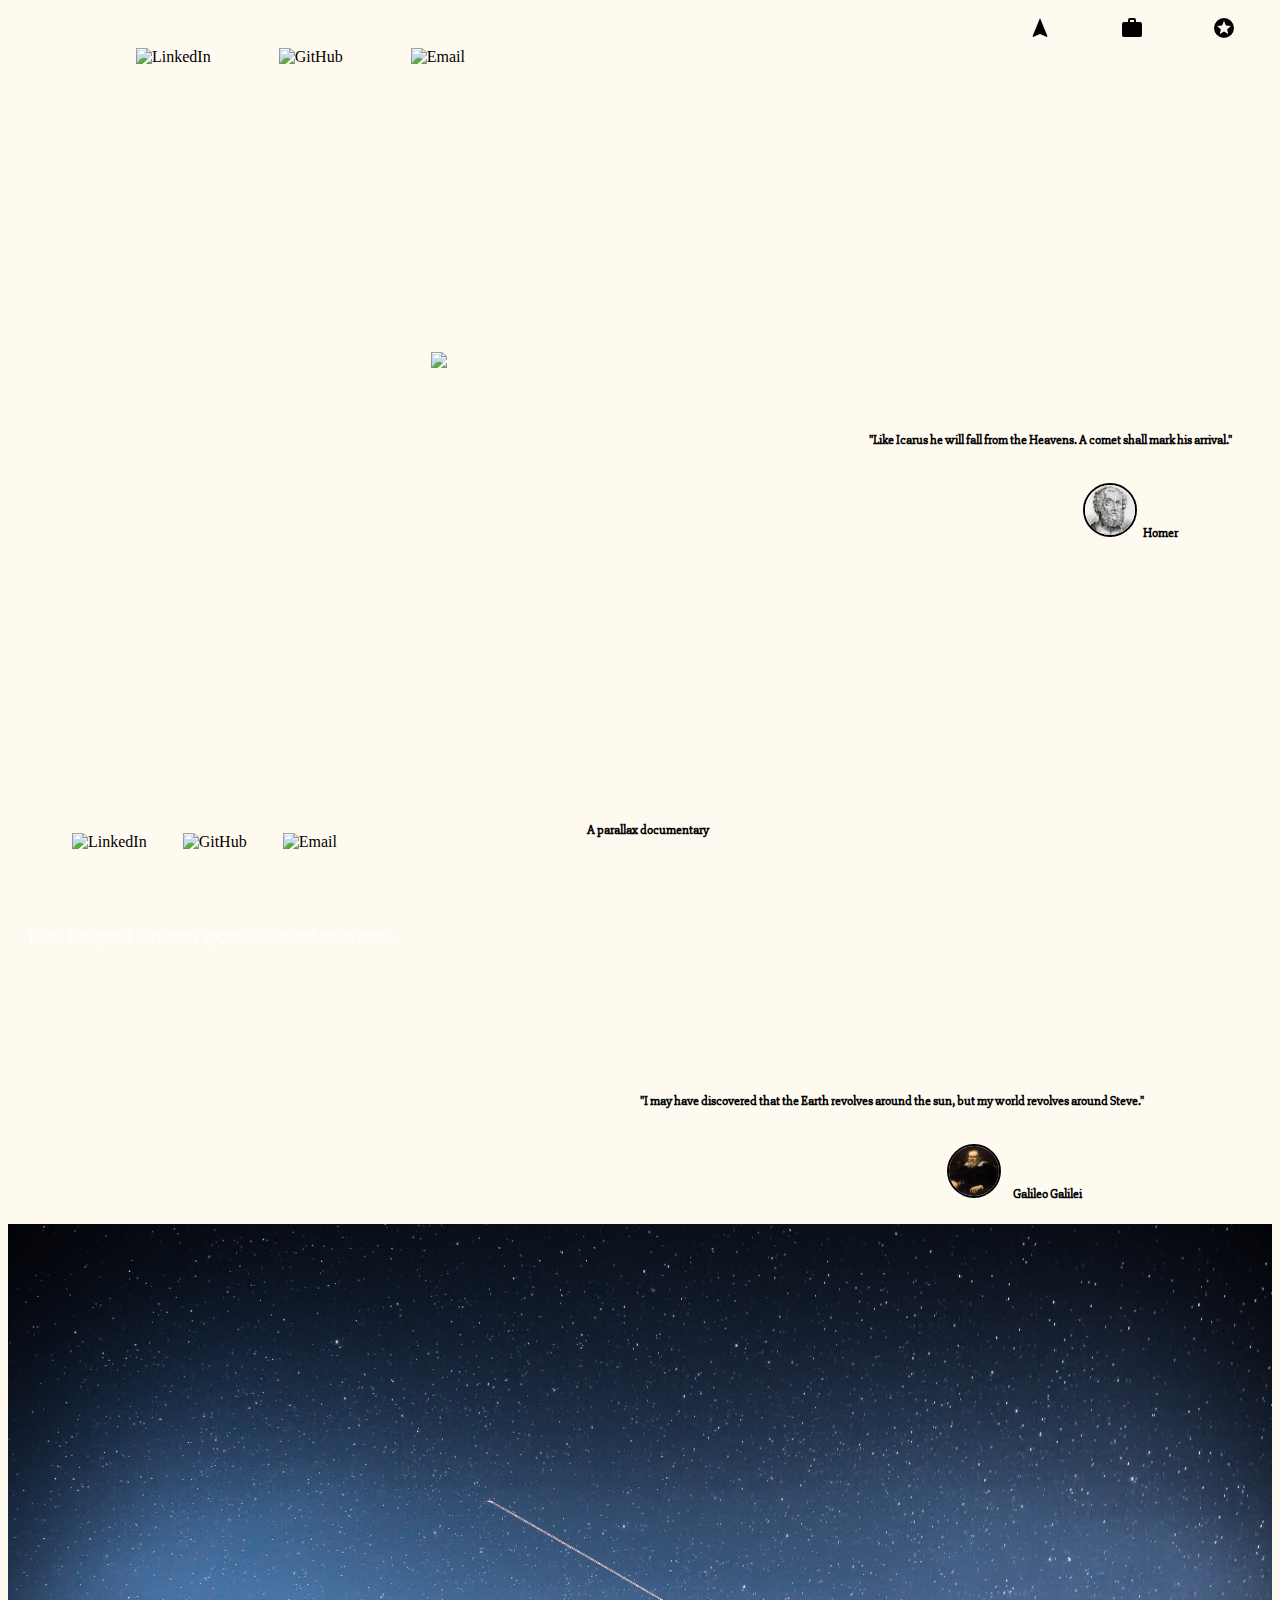
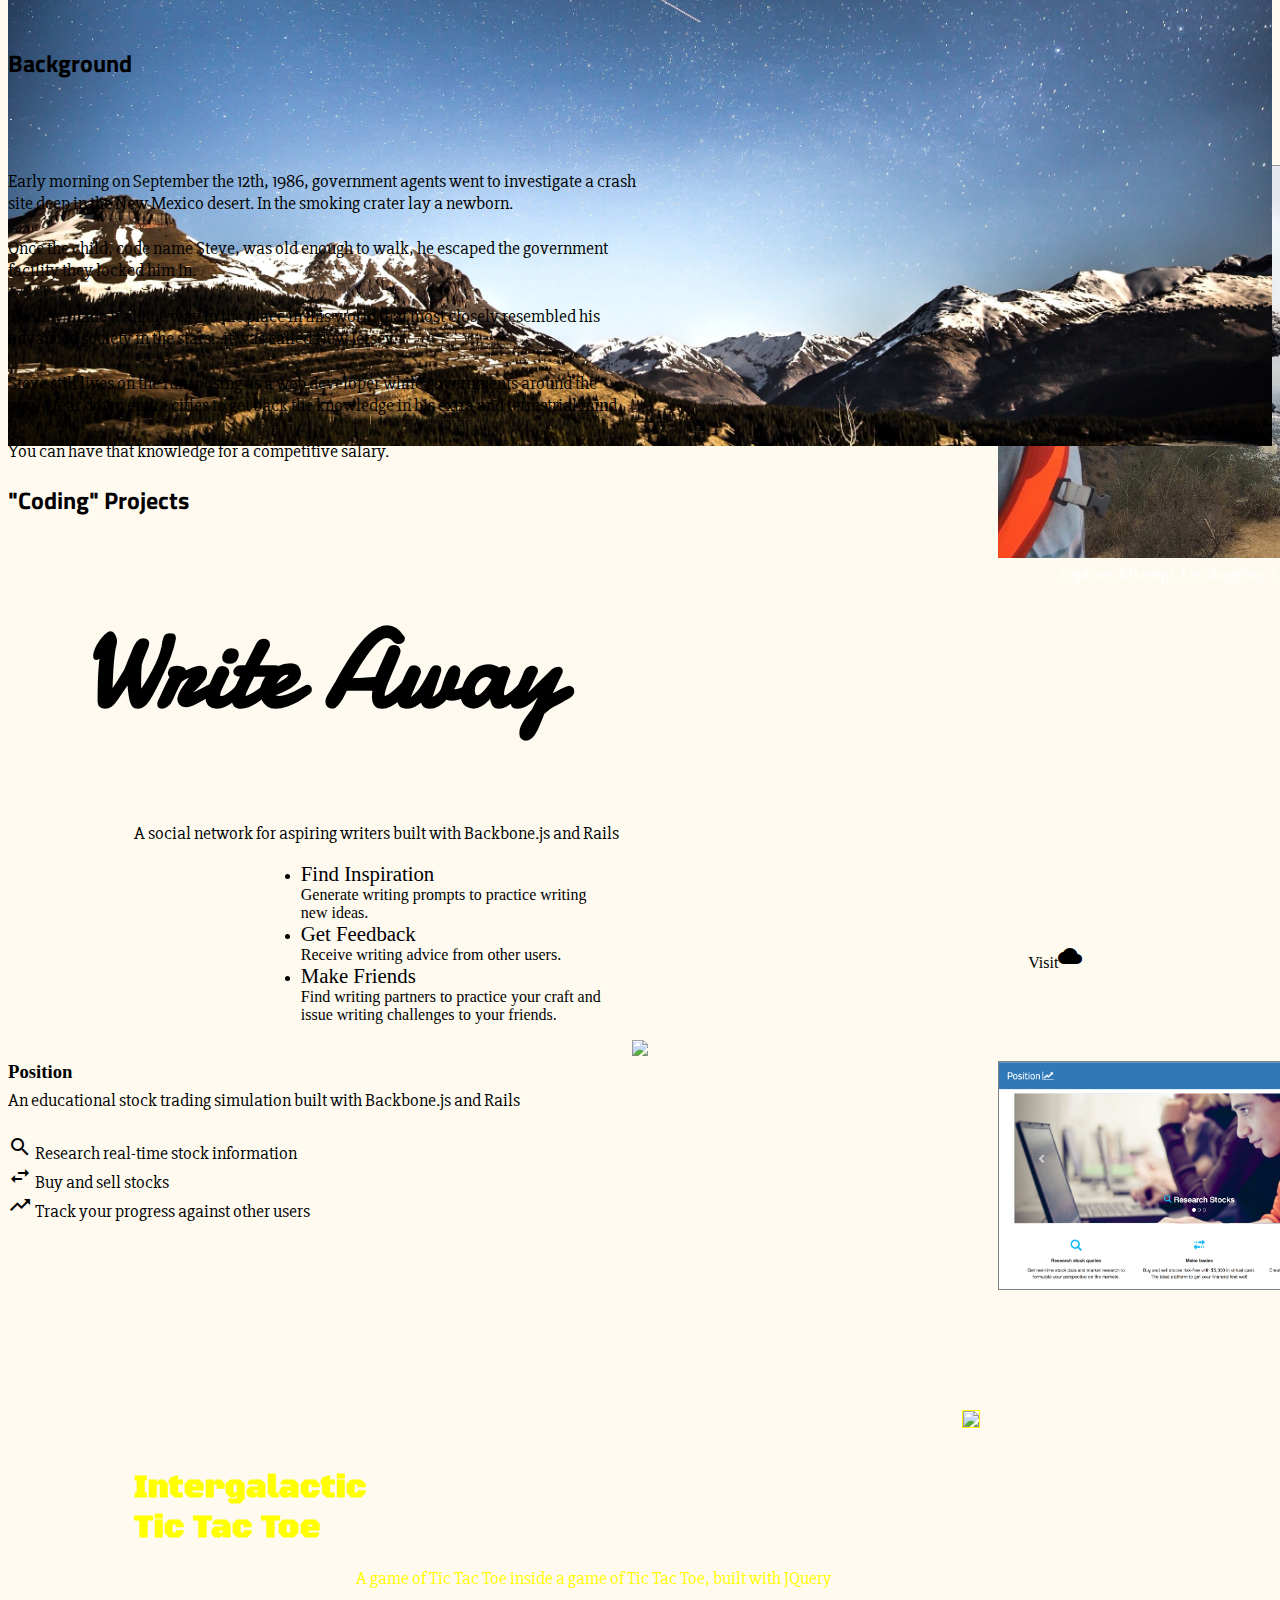
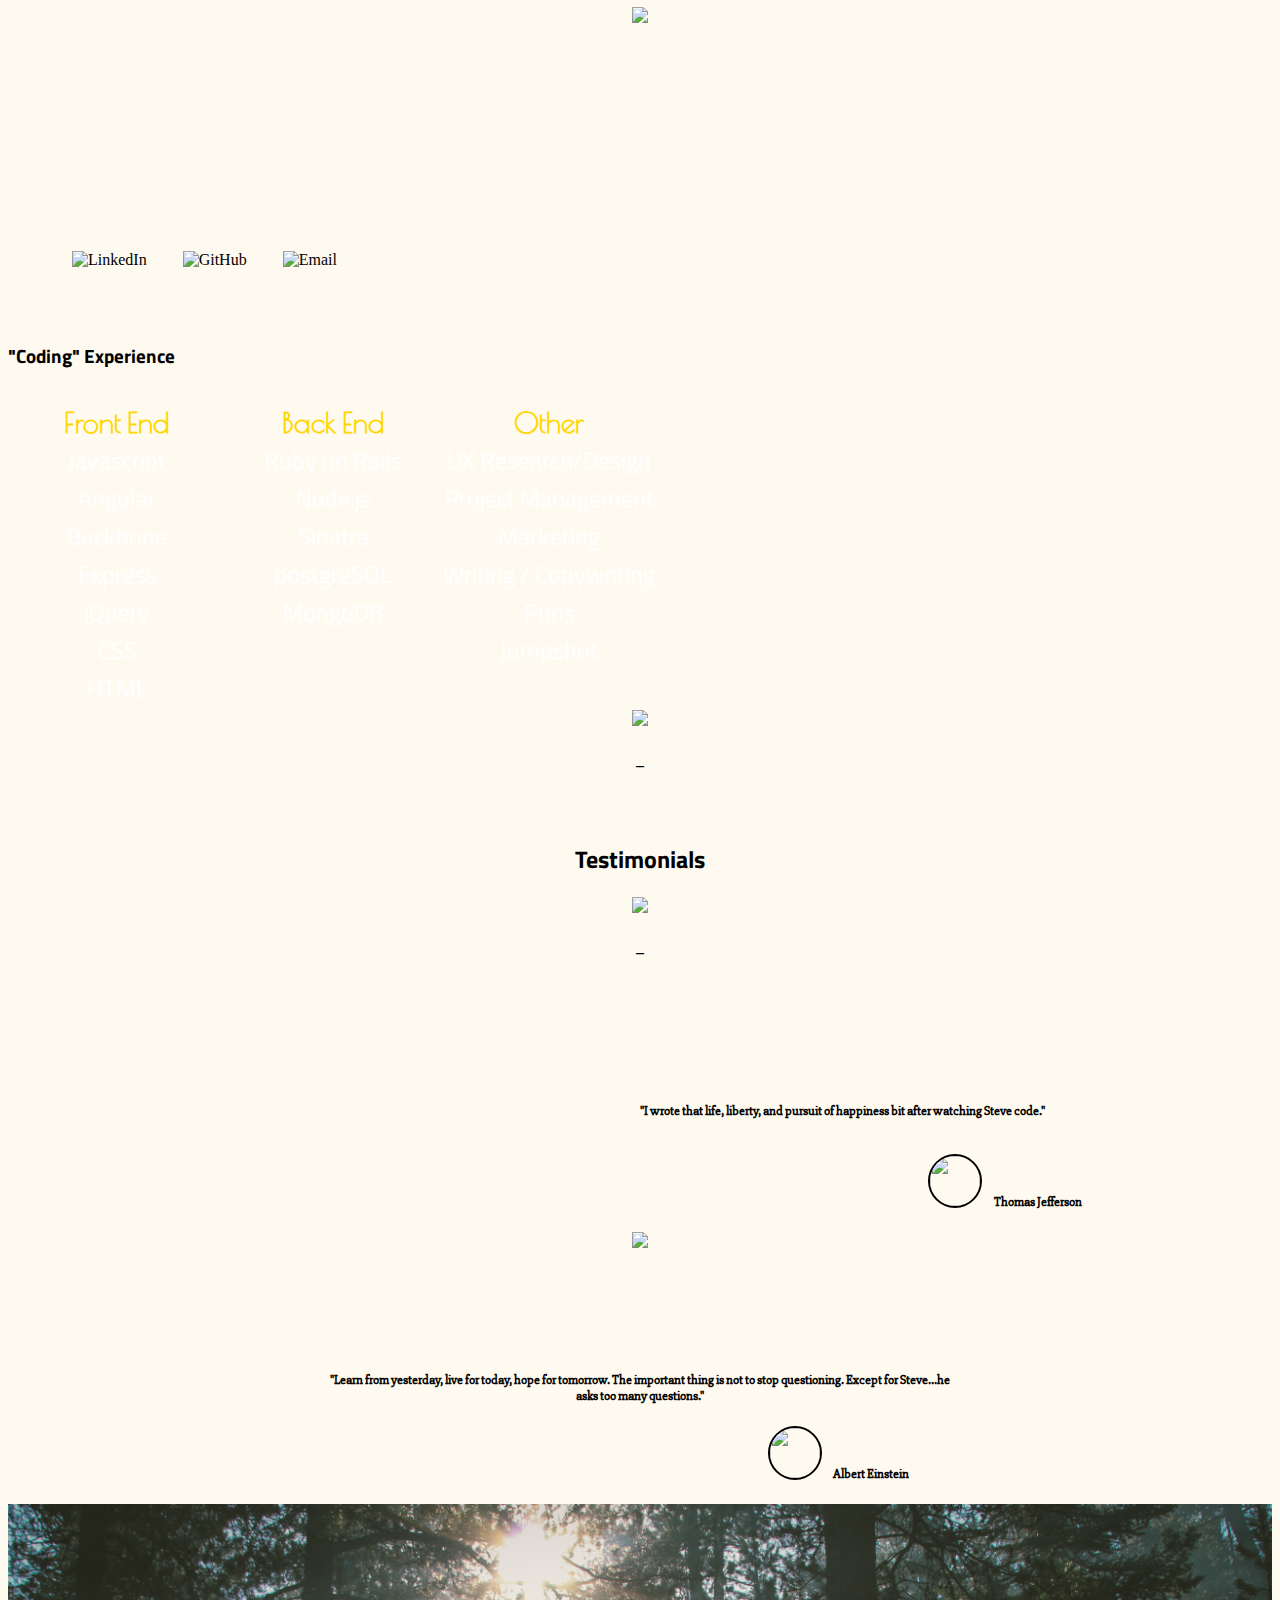
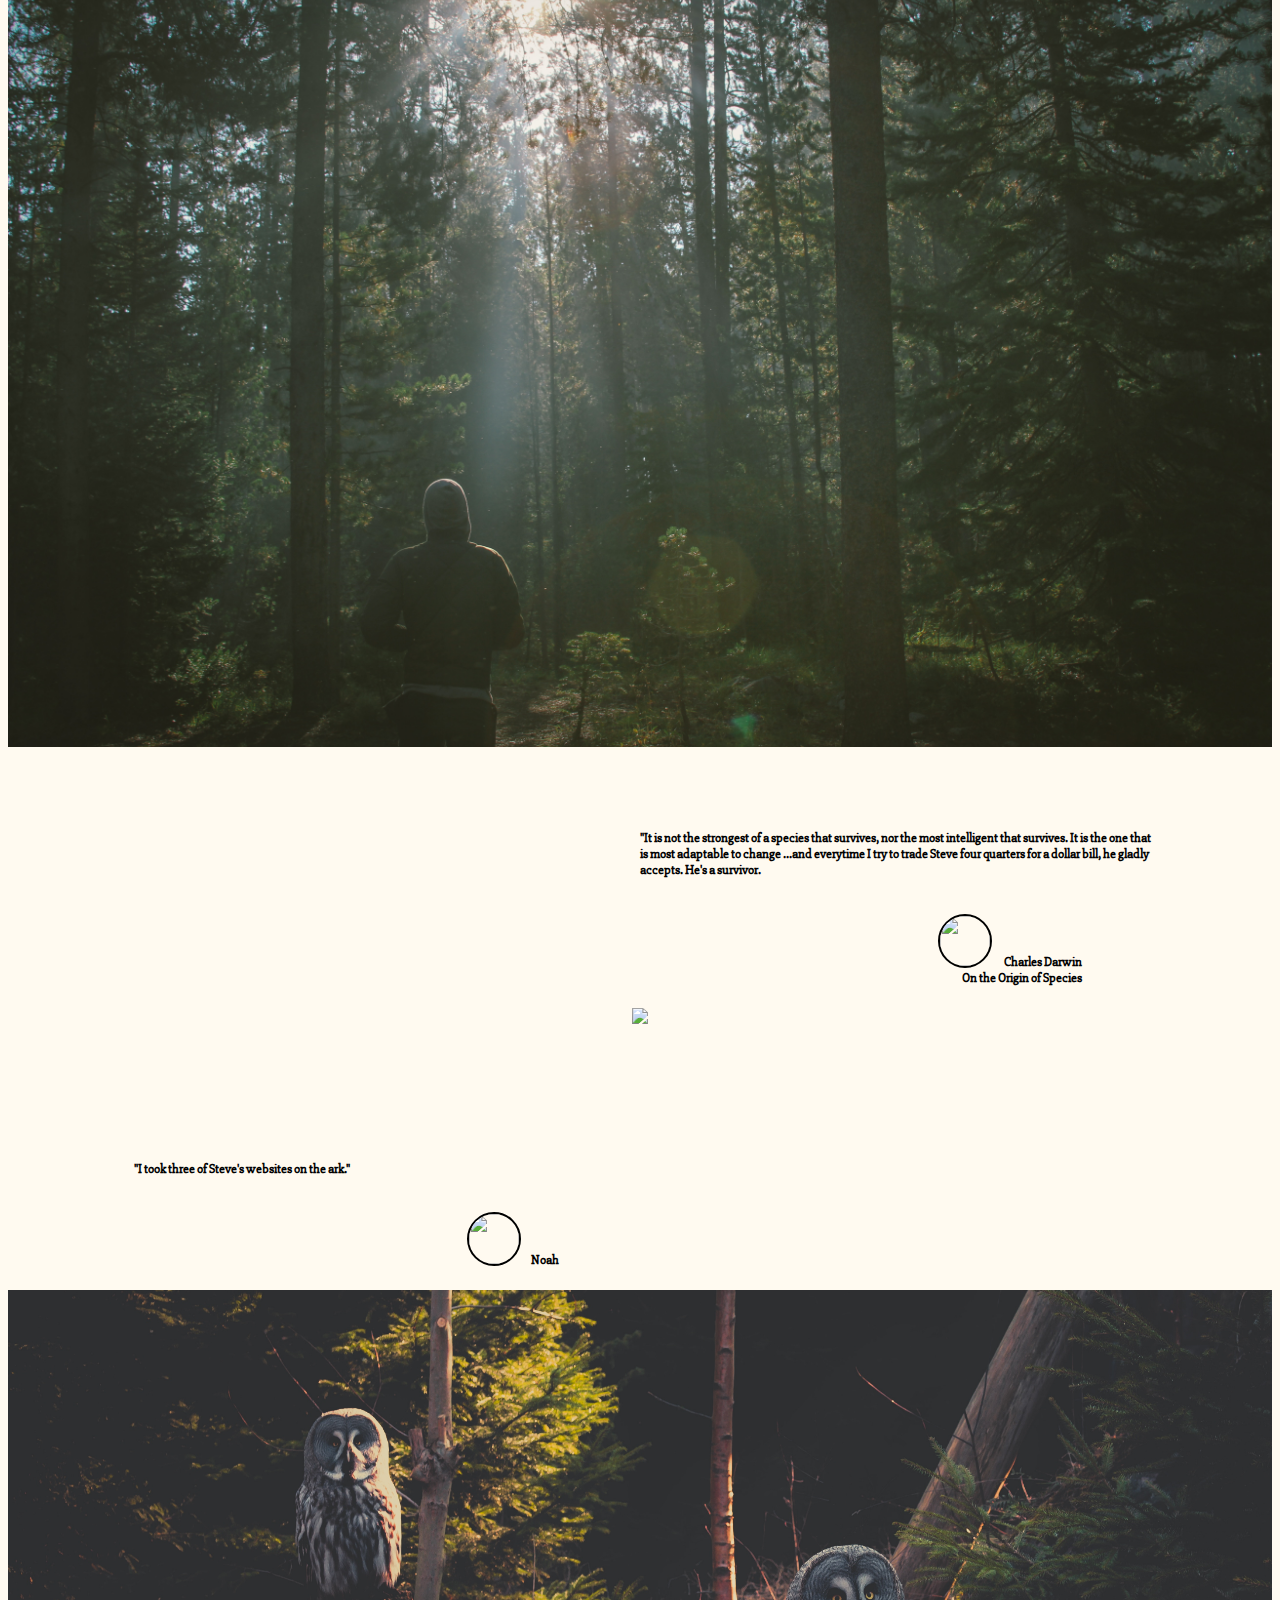
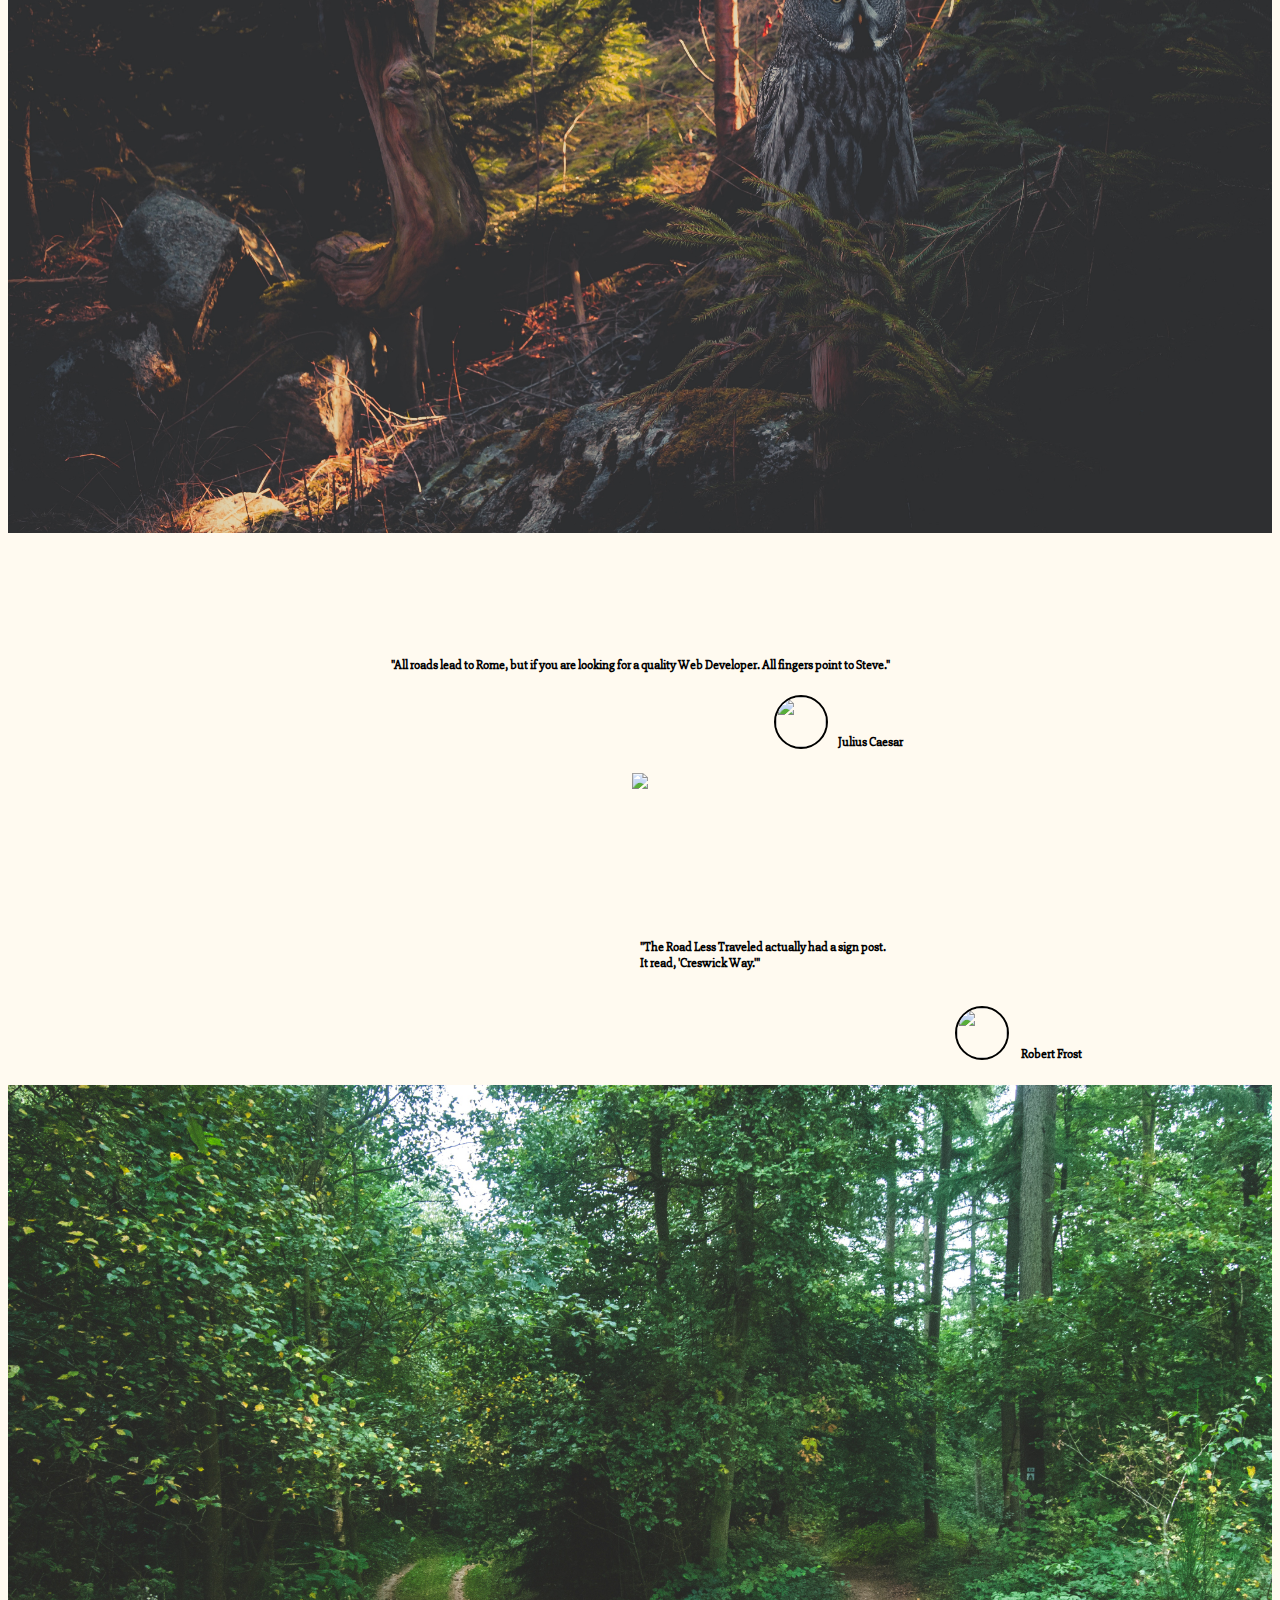
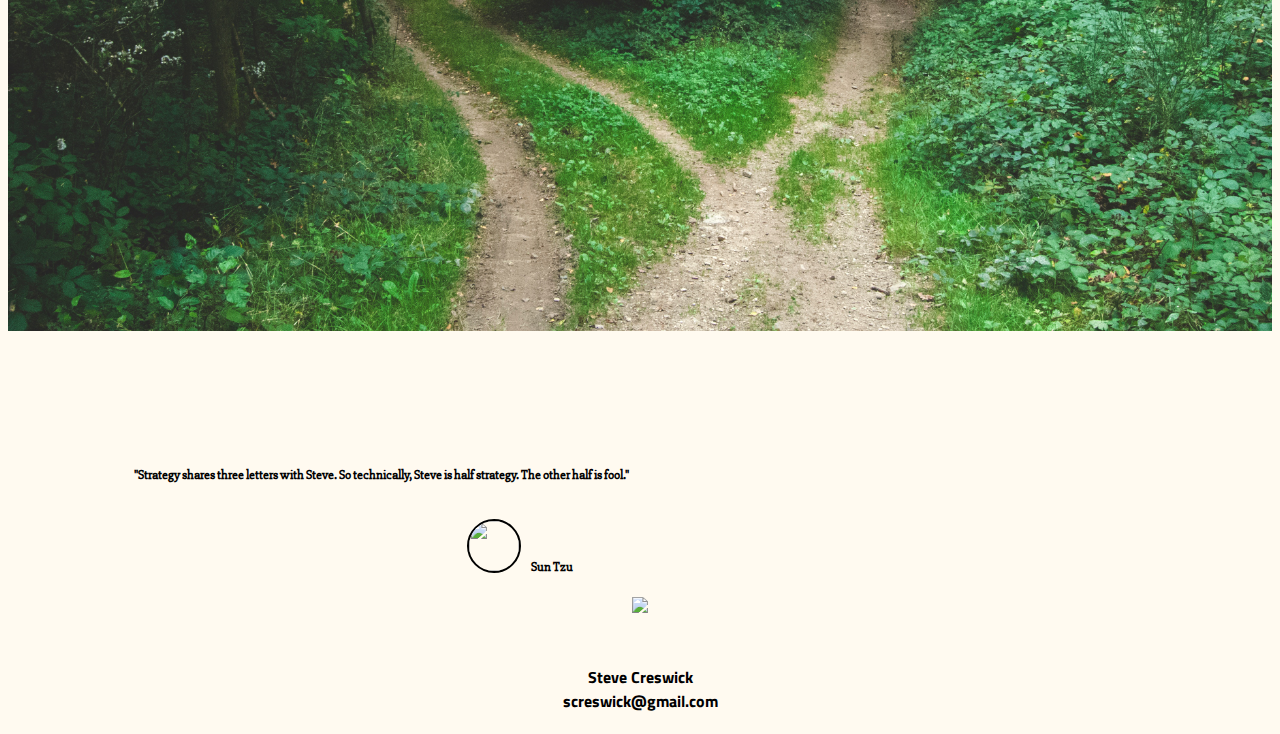
==== commit 64276696: "fix most pictures and change text" ====
--- a/index.html
+++ b/index.html
@@ -48,10 +48,44 @@
  </ul>
 
  <!-- Night Sky -->
-     <div class="parallax-container intro-page" id="top">
+     <div class="hero-container parallax-container intro-page" id="top">
+       <!-- <div class="top-caption">
+         <p>
+           50,000 BC.  The first recording of the comet is drawn on a cave wall.
+         </p>
+       </div> -->
+
        <h1 class="my-name">Steve Creswick</h1>
-       <h5 class="my-titles">Web Developer | UX Designer | Renaissance Man</h5>
-      <div class="parallax"><img src="http://i1027.photobucket.com/albums/y332/SteveCreswick/skyovertown_zpsgy4hcrpv.jpeg" class="main-image"></div>
+       <h5 class="my-titles">
+         <span class="my-title">
+           Software Engineer
+         </span>
+         <span class="amber-text">|</span>
+         <span class="my-title">
+           Minimum Viable Person
+         </span>
+         <span class="amber-text">|</span>
+         <span class="my-title">
+           Humanity's Last Hope
+         </span>
+       </h5>
+       <!-- <h5 class="my-titles">
+         A parallax documentary
+       </h5> -->
+
+       <h5 class="hero-sub-header amber-text">
+         A parallax documentary
+       </h5>
+
+       <div class="quote-and-author">
+         <h5 class="hero-quote white-text">"Like Icarus he will fall from the Heavens.  A comet shall mark his arrival."</h5>
+         <h5 class="quote-author-right white-text"><img src="./images/homer.jpg" class="author-image" alt="" /> Homer</h5>
+       </div>
+
+       <!-- <div class="hero-sub-header">
+         A parallax
+       </div> -->
+      <div class="parallax"><img src="./images/night_comet.jpg" class="main-image"></div>
      </div>
 
 
@@ -65,7 +99,7 @@
                  <a href="https://github.com/stevecreswick">
                    <img src="http://i1027.photobucket.com/albums/y332/SteveCreswick/github_icon_zps8xda3aob.png" alt="GitHub" class="menu-bar-icon"/>
                  </a>
-                 <a href="http://www.linkedin.com">
+                 <a href="mailto:screswick@gmail.com">
                    <img src="http://i1027.photobucket.com/albums/y332/SteveCreswick/iconmonstr-email-icon_zpsn58le1qi.png" alt="Email" class="menu-bar-icon"/>
                  </a>
                </div>
@@ -75,19 +109,103 @@
 
      </div>
 
+<!-- Comet -->
+   <div class="parallax-container hero-container">
+     <div class="top-caption">
+       <p>
+         1640.  The great astromer sports the comet once more.
+       </p>
+       <!-- <p>
+         A comet streaks across the night sky, foretelling the coming of a great messenger.
+       </p>
+       <p>
+         "Like Icarus he will fall from the Heavens," it was written.
+       </p> -->
+     </div>
+
+     <h5 class="commercial-sub-header-right white-text">"I may have discovered that the Earth revolves around the sun, but my world revolves around Steve."</h5>
+     <h5 class="quote-author-right white-text"><img src="./images/galilleo.jpg" class="author-image" alt="" /> Galileo Galilei</h5>
+
+    <div class="parallax"><img src="./images/comet_day.jpg"></div>
+   </div>
+
+ <!-- About -->
+  <div class="section black" id="about-steve">
+    <div class="row container">
+      <h2 class="deep-purple-text text-lighten-5 chapter-header">
+        Background
+      </h2>
+      <!-- <p class="white-text sub-tagline">1986</p>
+      <h2 class="deep-purple-text text-lighten-5 chapter-header">
+        Awkward High School Years End
+      </h2> -->
+      <!-- <p class="white-text sub-tagline">
+        2004
+      </p> -->
+    </div>
+  </div>
+
+  <!-- About Section  -->
+  <div class="section grey darken-4 about-steve">
+    <div class="row container">
+      <!-- <h3 class="">Arrival</h3> -->
+      <div class="app-screenshot ">
+        <img class="steve-screenshot" src="./images/bomb.jpg" alt="bomb" />
+        <div class="photo-caption">Capture Attempt. Los Angeles, CA. 2012.</div>
+      </div>
+      <!-- <h3 class="project-header green-text text-accent-3">Arrival</h3> -->
+      <br>
+      <p class="white-text sub-tagline">
+        Early morning on September the 12th, 1986, government agents went to investigate a crash site deep in the New Mexico desert.  In the smoking crater lay a newborn.
+      </p>
+      <br>
+      <p class="white-text sub-tagline">
+        Once the child, code name Steve, was old enough to walk, he escaped the government facility they locked him in.
+      </p>
+      <br>
+
+      <p class="white-text sub-tagline">
+        The boy made it all the way to the place in this world that most closely resembled his advanced society in the stars...it was called New Jersey.
+      </p>
+      <br>
+
+      <!-- <p class="white-text sub-tagline">
+        Life took him through the normal human course...high school...college...graduation into the Great Recession...
+      </p>
+      <br>
+      <p class="white-text sub-tagline">
+        After college he traveled the world for this world's biggest companies, studying how people shopped everywhere from a seven-story Tokyo Mall to the baking blacktop of a California big-box store sprawl.
+      </p>
+      <br> -->
+      <!-- <p class="white-text sub-tagline">
+
+      </p>
+      <br> -->
+      <p class="white-text sub-tagline">
+        Steve still lives on the run, posing as a web developer while governments around the world tear down entire cities to get back the knowledge in his extra and terrestrial mind.
+      </p>
+      <br>
+
+      <p class="white-text sub-tagline">
+        You can have that knowledge for a competitive salary.
+      </p>
+
+    </div>
+  </div>
+
 
 <!-- Past Work -->
-     <div class="section black" id="projects">
-       <div class="row container">
-         <h2 class="deep-purple-text text-lighten-5 chapter-header">Work</h2>
-       </div>
-     </div>
+ <div class="section black" id="projects">
+   <div class="row container">
+     <h2 class="deep-purple-text text-lighten-5 chapter-header">"Coding" Projects</h2>
+   </div>
+ </div>
 
 <!-- Write Away -->
  <div class="parallax-container main-project">
-   <a href="https://writeawayapp.herokuapp.com"  id="project-header-one"><h1 class="write-away">Write Away</h1></a>
-     <p class="grey-text text-darken-3 lighten-3 tagline">A social network for aspiring writers built with Backbone.js and Rails</p>
-     <ul class="features">
+   <a href="https://writeawayapp.herokuapp.com"  id="project-header-one"><h1 class="write-away white-text">Write Away</h1></a>
+     <p class="white-text lighten-3 tagline">A social network for aspiring writers built with Backbone.js and Rails</p>
+     <ul class="features white-text">
          <li class="feature-li">
            <span class="bullet-point">Find Inspiration </span><br>
            Generate writing prompts to practice writing new ideas.
@@ -101,19 +219,17 @@
            Find writing partners to practice your craft and issue writing challenges to your friends.
         </li>
      </ul>
+
      <a class="waves-effect waves-light btn-large visit-write-away" href="https://writeawayapp.herokuapp.com">Visit<i class="material-icons right">cloud</i></a>
 
-  <div class="parallax"><img src="https://images.unsplash.com/photo-1429032021766-c6a53949594f?q=80&fm=jpg&w=1080&fit=max&s=91e9c91be05bef51c7419dd1ca0d61e4"></div>
+  <div class="parallax"><img src="./images/writeaway.jpg"></div>
 </div>
 
 <!-- Position  -->
 <div class="section grey darken-4 project" id="project-one">
   <div class="row container">
     <div class="app-screenshot">
-      <a href="http://young-reaches-1171.herokuapp.com"><img src="http://i1027.photobucket.com/albums/y332/SteveCreswick/Screen%20Shot%202015-09-18%20at%2012.48.42%20AM_zpsddmnfljc.png" alt="position" /></a>
-    </div>
-    <div class="technology-box right-align hide-div">
-      Tech Tech Tech
+      <a href="http://young-reaches-1171.herokuapp.com"><img src="./images/position.png" alt="position" /></a>
     </div>
     <h3 class="project-header green-text text-accent-3">Position</h3>
     <p class="white-text sub-tagline">An educational stock trading simulation built with Backbone.js and Rails</p>
@@ -128,12 +244,12 @@
   <!-- Tic Tac Toe -->
     <div class="parallax-container project">
       <h1 class="project-header space-ttt-header">Intergalactic <br> Tic Tac Toe</h1>
-      <p class="third-tagline">A game of Tic Tac Toe inside a game of Tic Tac Toe, built with Javascript</p>
+      <p class="third-tagline">A game of Tic Tac Toe inside a game of Tic Tac Toe, built with JQuery</p>
       <div class="parallax-app-screenshot">
-        <a href="http://www.stevecreswick.com/TicTacToe"><img src="http://i1027.photobucket.com/albums/y332/SteveCreswick/Screen%20Shot%202015-10-18%20at%205.43.13%20PM_zpsthtdjhm8.png" alt="tic-tac-toe" href="http://www.stevecreswick.com/TicTacToe"/></a>
+        <a href="http://www.stevecreswick.com/TicTacToe"><img src="./images/tic_tac_toe.png"/></a>
       </div>
 
-     <div class="parallax"><img src="http://i1027.photobucket.com/albums/y332/SteveCreswick/starrynighttrees_zpshl7ycq5h.jpeg"></div>
+     <div class="parallax"><img src="./images/space.jpg"></div>
     </div>
 
       <div  id="skills"></div>
@@ -146,7 +262,7 @@
                     <a href="https://github.com/stevecreswick">
                       <img src="http://i1027.photobucket.com/albums/y332/SteveCreswick/github_icon_zps8xda3aob.png" alt="GitHub" class="menu-bar-icon"/>
                     </a>
-                    <a href="http://www.linkedin.com">
+                    <a href="mailto:screswick@gmail.com">
                       <img src="http://i1027.photobucket.com/albums/y332/SteveCreswick/iconmonstr-email-icon_zpsn58le1qi.png" alt="Email" class="menu-bar-icon"/>
                     </a>
                   </div>
@@ -159,7 +275,7 @@
     <!-- Skills -->
     <div class="section black">
            <div class="row container">
-             <h3 class="deep-purple-text text-lighten-5 chapter-header">Experience</h3>
+             <h3 class="deep-purple-text text-lighten-5 chapter-header">"Coding" Experience</h3>
            </div>
          </div>
 
@@ -218,7 +334,7 @@
                 </div>
               </div>
 
-     <div class="parallax"><img src="http://i1027.photobucket.com/albums/y332/SteveCreswick/spinnystar_zpsntku5pr5.jpeg"></div>
+     <div class="parallax"><img src="./images/sky_at_night.jpg"></div>
     </div>
 
     <!-- Testimonials -->
@@ -232,7 +348,7 @@
 
 <!-- Mountain -->
          <div class="parallax-container">
-           <h2 class="commercial-main-header">Lost Historical Quotes <br>About Steve</h2>
+           <h2 class="commercial-main-header amber-text">Testimonials</h2>
 
                   <div class="link-bar-bottom">
                     <a href="https://www.linkedin.com/in/stevecreswick" class="link-bar-icon">
@@ -241,14 +357,14 @@
                     <a href="https://github.com/stevecreswick">
                       <img src="http://i1027.photobucket.com/albums/y332/SteveCreswick/github_icon_zps8xda3aob.png" alt="GitHub" class="link-bar-icon"/>
                     </a>
-                    <a href="https://www.linkedin.com/in/stevecreswick">
+                    <a href="mailto:screswick@gmail.com">
                       <img src="http://i1027.photobucket.com/albums/y332/SteveCreswick/iconmonstr-email-icon_zpsn58le1qi.png" alt="Email" class="link-bar-icon"/>
                     </a>
                   </div>
 
-           <h5 class="commercial-main-sub-header">a parallax commercial</h5>
-
-          <div class="parallax"><img src="http://i1027.photobucket.com/albums/y332/SteveCreswick/paradisemountains_zpstqpv9lcw.jpeg"></div>
+           <!-- <h5 class="commercial-main-sub-header amber-text">a parallax commercial</h5> -->
+
+          <div class="parallax"><img src="./images/yosemite.jpg"></div>
          </div>
 
            <div class="section black">
@@ -265,7 +381,7 @@
              <h5 class="commercial-sub-header-right white-text">"I wrote that life, liberty, and pursuit of happiness bit after watching Steve code."</h5>
              <h5 class="quote-author-right white-text"><img src="http://a1.files.biography.com/image/upload/c_fill,cs_srgb,dpr_1.0,g_face,h_300,q_80,w_300/MTE5NDg0MDU1MDEwMjQ4MjA3.jpg" class="author-image" alt="" /> Thomas Jefferson </h5>
 
-            <div class="parallax"><img src="http://i1027.photobucket.com/albums/y332/SteveCreswick/treetops_zpsnkp7mzpz.jpeg"></div>
+            <div class="parallax"><img src="./images/from_above.jpg"></div>
            </div>
 
              <div class="section black">
@@ -275,29 +391,15 @@
 <!-- Trees -->
     <div class="parallax-container">
 
-      <h5 class="commercial-sub-header-center brown lighten-2">"Learn from yesterday, live for today, hope for tomorrow. The important thing is not to stop questioning.  Except for Steve...he asks too many questions."</h5>
-      <h5 class="quote-author-center white-text brown lighten-2"><img src="http://englishbookgeorgia.com/blogebg/wp-content/uploads/2014/12/Albert-Einstein.jpg" class="author-image" alt="" />  Albert Einstein</h5>
-     <div class="parallax"><img src="http://i1027.photobucket.com/albums/y332/SteveCreswick/Trees_zpsborq81u9.jpeg"></div>
+      <h5 class="commercial-sub-header-center white-text">"Learn from yesterday, live for today, hope for tomorrow. The important thing is not to stop questioning.  Except for Steve...he asks too many questions."</h5>
+      <h5 class="quote-author-center white-text"><img src="http://englishbookgeorgia.com/blogebg/wp-content/uploads/2014/12/Albert-Einstein.jpg" class="author-image" alt="" />  Albert Einstein</h5>
+     <div class="parallax"><img src="./images/man_running.jpg"></div>
     </div>
 
       <div class="section black">
       <div class="row container"></div>
       </div>
 
-      <!-- Owl -->
-      <div class="parallax-container">
-
-        <h5 class="commercial-sub-header-left white-text">"I took three of Steve's websites on the arc."</h5>
-        <h5 class="quote-author-left white-text"><img src="https://upload.wikimedia.org/wikipedia/commons/3/3d/Noah_mosaic.JPG" class="author-image" alt="" />  Noah</h5>
-
-       <div class="parallax"><img src="http://i1027.photobucket.com/albums/y332/SteveCreswick/owlie_zpslzp389vd.jpeg"></div>
-      </div>
-
-      <div class="section black">
-      <div class="row container"></div>
-      </div>
-
-
     <!-- Running In Woods -->
         <div class="parallax-container">
 
@@ -305,20 +407,34 @@
           <h5 class="quote-author-right white-text"><img src="http://aeu.org/wp-content/uploads/darwin_home.jpg" class="author-image" alt="" />  Charles Darwin <br> On the Origin of Species</h5>
 
 
-         <div class="parallax"><img src="http://i1027.photobucket.com/albums/y332/SteveCreswick/runninginwoods_zpswtpfpjiz.jpeg"></div>
+         <div class="parallax"><img src="./images/path.jpg"></div>
         </div>
 
         <div class="section black">
         <div class="row container"></div>
         </div>
 
+
+        <!-- Owl -->
+        <div class="parallax-container">
+
+          <h5 class="commercial-sub-header-left white-text">"I took three of Steve's websites on the ark."</h5>
+          <h5 class="quote-author-left white-text"><img src="https://upload.wikimedia.org/wikipedia/commons/3/3d/Noah_mosaic.JPG" class="author-image" alt="" />  Noah</h5>
+
+         <div class="parallax"><img src="./images/owls.jpg"></div>
+        </div>
+
+        <div class="section black">
+        <div class="row container"></div>
+        </div>
+
      <!-- Dirt -->
         <div class="parallax-container">
 
           <h5 class="commercial-sub-header-center white-text">"All roads lead to Rome, but if you are looking for a quality Web Developer.  All fingers point to Steve."</h5>
           <h5 class="quote-author-center white-text"><img src="https://upload.wikimedia.org/wikipedia/commons/e/ee/C%C3%A4sar.jpg" class="author-image" alt="" />  Julius Caesar</h5>
 
-          <div class="parallax"><img src="http://i1027.photobucket.com/albums/y332/SteveCreswick/dirt_zpslmfmggl1.jpeg"></div>
+          <div class="parallax"><img src="./images/road.jpg"></div>
         </div>
         <div class="section black">
         <div class="row container"></div>
@@ -331,7 +447,7 @@
        <h5 class="commercial-sub-header-right white-text">"The Road Less Traveled actually had a sign post. <br> It read, 'Creswick Way.'"</h5>
        <h5 class="quote-author-right white-text"><img src="http://thenewschoolhistory.org/wp-content/uploads/2014/11/frost.jpg" class="author-image" alt="" />  Robert Frost</h5>
 
-      <div class="parallax"><img src="http://i1027.photobucket.com/albums/y332/SteveCreswick/roadlesstraveled_zpsktj4fggd.jpeg"></div>
+      <div class="parallax"><img src="./images/road_less.jpg"></div>
      </div>
 
      <div class="section black">
@@ -342,10 +458,10 @@
      <!-- Guy -->
      <div class="parallax-container">
 
-       <h5 class="commercial-sub-header-left amber-text">"Want a good strategy? <br> Have Steve on your side for what's ahead."</h5>
-       <h5 class="quote-author-left amber-text"><img src="https://thishilariousearth.files.wordpress.com/2014/11/suntzu2.jpg?w=485&h=322&crop=1" class="author-image" alt="" />  Sun Tzu<br> The Art of War II</h5>
-
-      <div class="parallax"><img src="http://i1027.photobucket.com/albums/y332/SteveCreswick/staringatmountains_zpsd2julrad.jpeg"></div>
+       <h5 class="commercial-sub-header-left amber-text">"Strategy shares three letters with Steve.  So technically, Steve is half strategy.  The other half is fool." </h5>
+       <h5 class="quote-author-left amber-text"><img src="https://thishilariousearth.files.wordpress.com/2014/11/suntzu2.jpg?w=485&h=322&crop=1" class="author-image" alt="" />  Sun Tzu</h5>
+
+      <div class="parallax"><img src="./images/night_sitting.jpg"></div>
      </div>
 
      <div class="section black">
--- a/css/styles.css
+++ b/css/styles.css
@@ -18,6 +18,7 @@
 h4 {
   /*font-family: 'Trade Winds', cursive;*/
 }
+
 h5 {
 font-family: 'Slabo 27px', serif;
 }
@@ -45,17 +46,14 @@
 }
 
 .clearfix:after {
-     visibility: hidden;
-     display: block;
-     font-size: 0;
-     content: " ";
-     clear: both;
-     height: 0;
-     }
-
-     a {
-       text-decoration: none;
-     }
+   visibility: hidden;
+   display: block;
+   font-size: 0;
+   content: " ";
+   clear: both;
+   height: 0;
+}
+
 .clearfix { display: inline-block; }
 /* start commented backslash hack \*/
 * html .clearfix { height: 1%; }
@@ -74,30 +72,8 @@
   text-decoration: none;
 }
 
-.gear {
-  background-image: url("https://upload.wikimedia.org/wikipedia/commons/thumb/1/10/Gear_1.svg/2000px-Gear_1.svg.png");
-  background-size: contain;
-  background-repeat: no-repeat;
-  position: absolute;
-  height: 9em;
-  width: 12%;
-  top: 0;
-  z-index: -2;
-  top: 100px;
-}
-
-.left-gear {
-  float: left;
-  height: 9em;
-  width: 12%;
-  left: 0;
-}
-
-.right-gear {
-  float:right;
-  height: 9em;
-  width: 12%;
-  right: 0;
+.hero-container {
+  height: 700px;
 }
 
 .page-header {
@@ -281,7 +257,7 @@
   position: fixed;
 }
 
-.headshot-mini{
+.headshot-mini {
   background: url('http://i1027.photobucket.com/albums/y332/SteveCreswick/SC_headshot_zpsgxerlqa3.jpeg');
   background-size: cover;
   background-repeat: no-repeat;
@@ -339,6 +315,20 @@
   margin-left: 6%;
 }
 
+
+/* Featured */
+
+.quote-and-author {
+  float: right;
+  margin-right: 40px;
+}
+
+.hero-quote {
+  max-width: 400px;
+  margin-top: 6em;
+  text-align: left;
+}
+
 .tagline{
   margin-left: 10%;
 }
@@ -346,17 +336,51 @@
 .my-name{
   font-family: 'Poiret One', cursive;
   color: floralwhite;
-  margin-top: 1.5em;
+  margin-top: 1.3em;
   font-size: 6em;
 }
 
 .my-titles{
   font-family: 'Titillium Web', sans-serif;
   color: floralwhite;
-  margin-top: -1em;
   font-size: 1em;
 }
 
+.my-title {
+  margin: 0 10px;
+}
+
+.hero-sub-header {
+  position: absolute;
+  bottom: 40px;
+  width: 100%;
+  text-align: center;
+}
+
+.top-caption {
+  font-family: 'Titillium Web', sans-serif;
+  font-size: 1.1em;
+  margin-top: 20px;
+  margin-left: 20px;
+  width: 100%;
+  text-align: left;
+  color: white;
+}
+
+.about-steve {
+  height: auto;
+  padding-top: 4em;
+}
+
+.steve-screenshot {
+  height: 100%;
+  width: 100%;
+}
+
+.photo-caption {
+  color: white;
+  font-family: 'Titillium Web', sans-serif;
+}
 .features{
   margin-left: 20%;
   width: 25%;
@@ -371,6 +395,13 @@
 .feature-li{
   text-align: left;
 }
+
+/* Projects */
+
+
+/* Quotes */
+
+
 
 .visit-write-away{
   float: right;
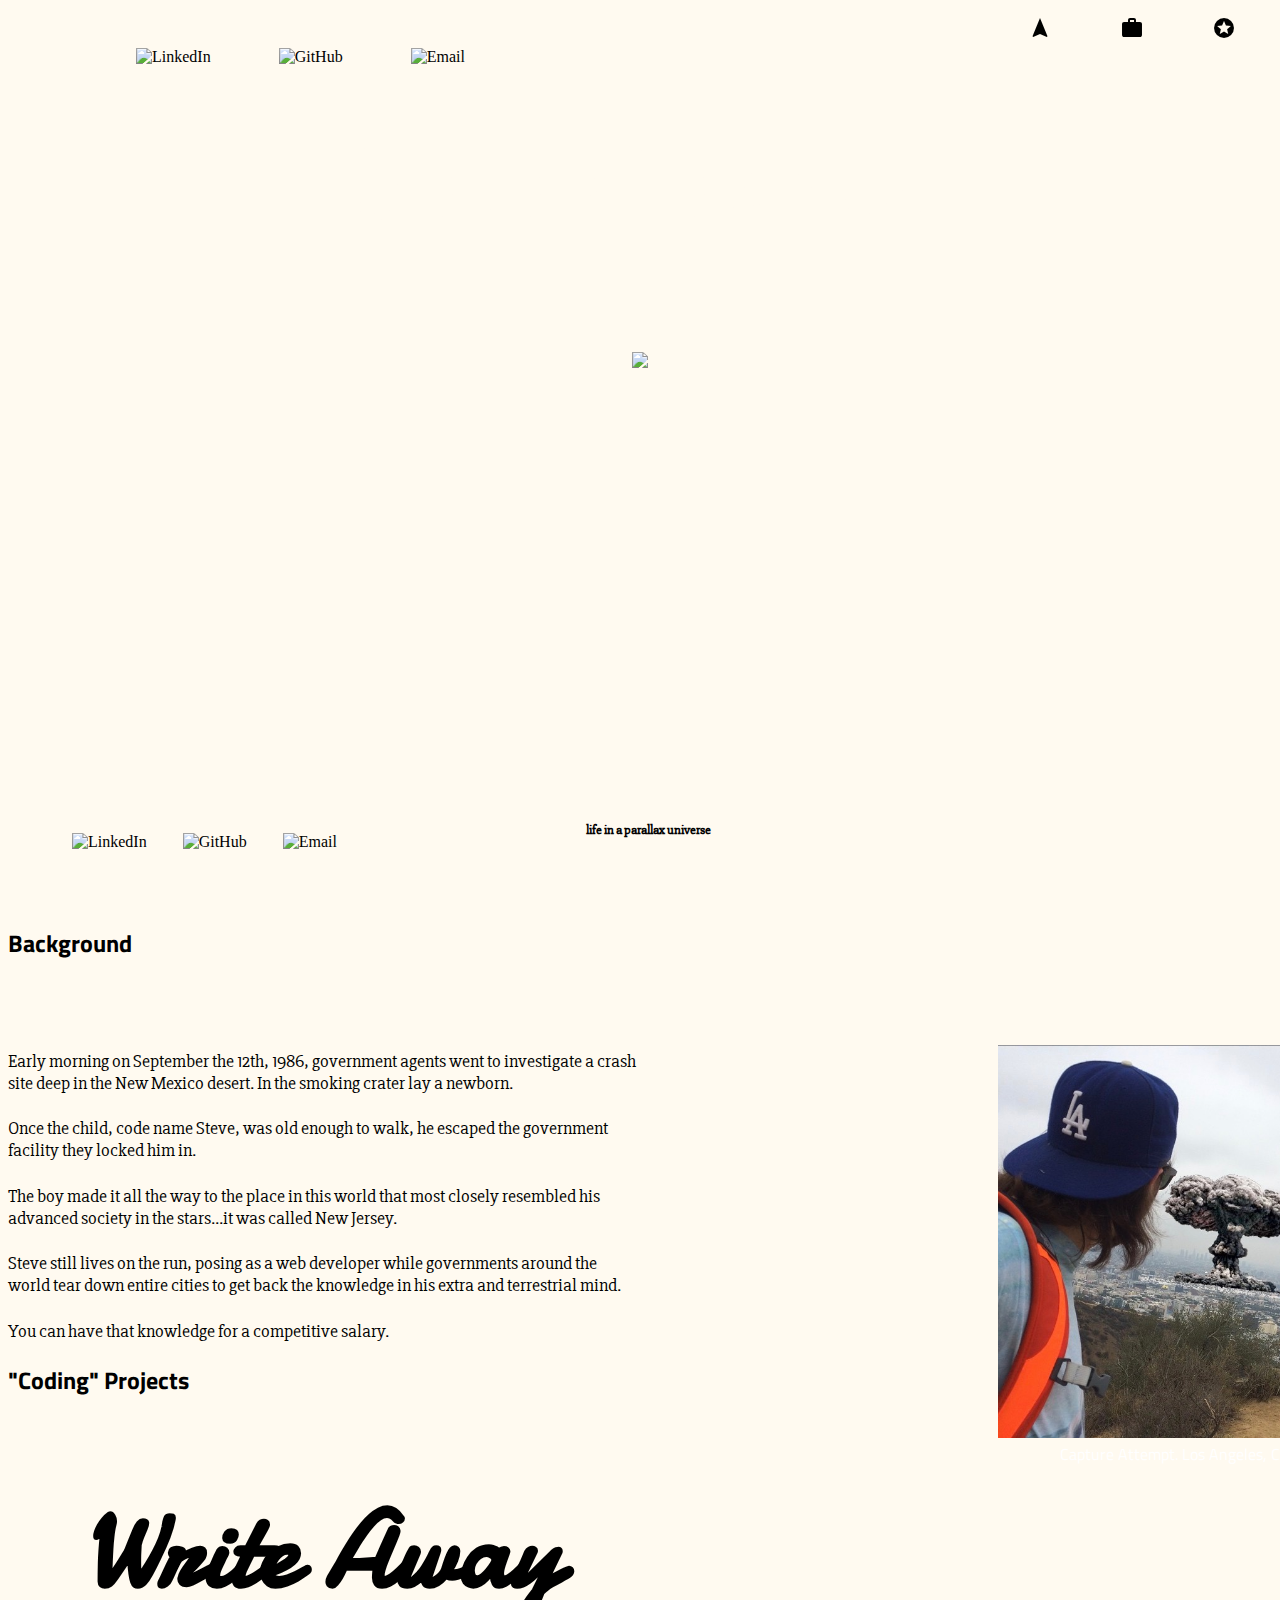
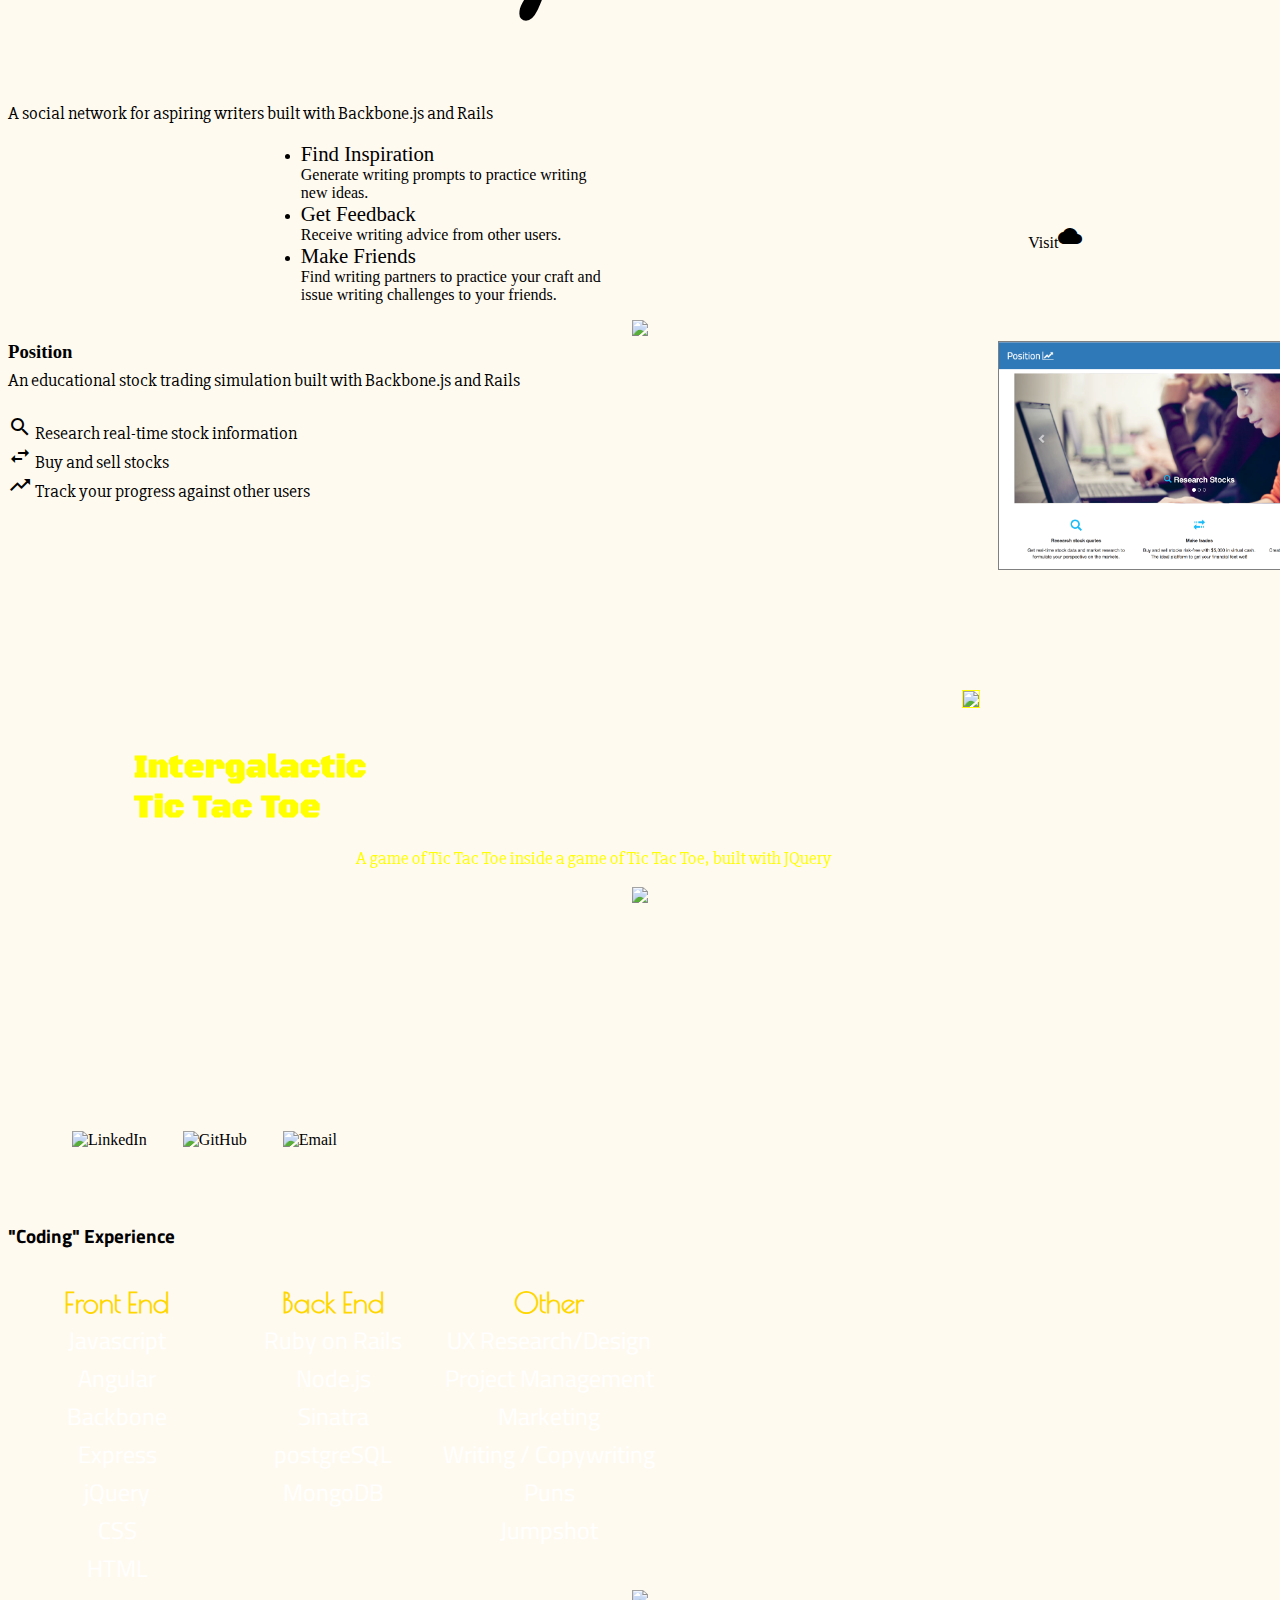
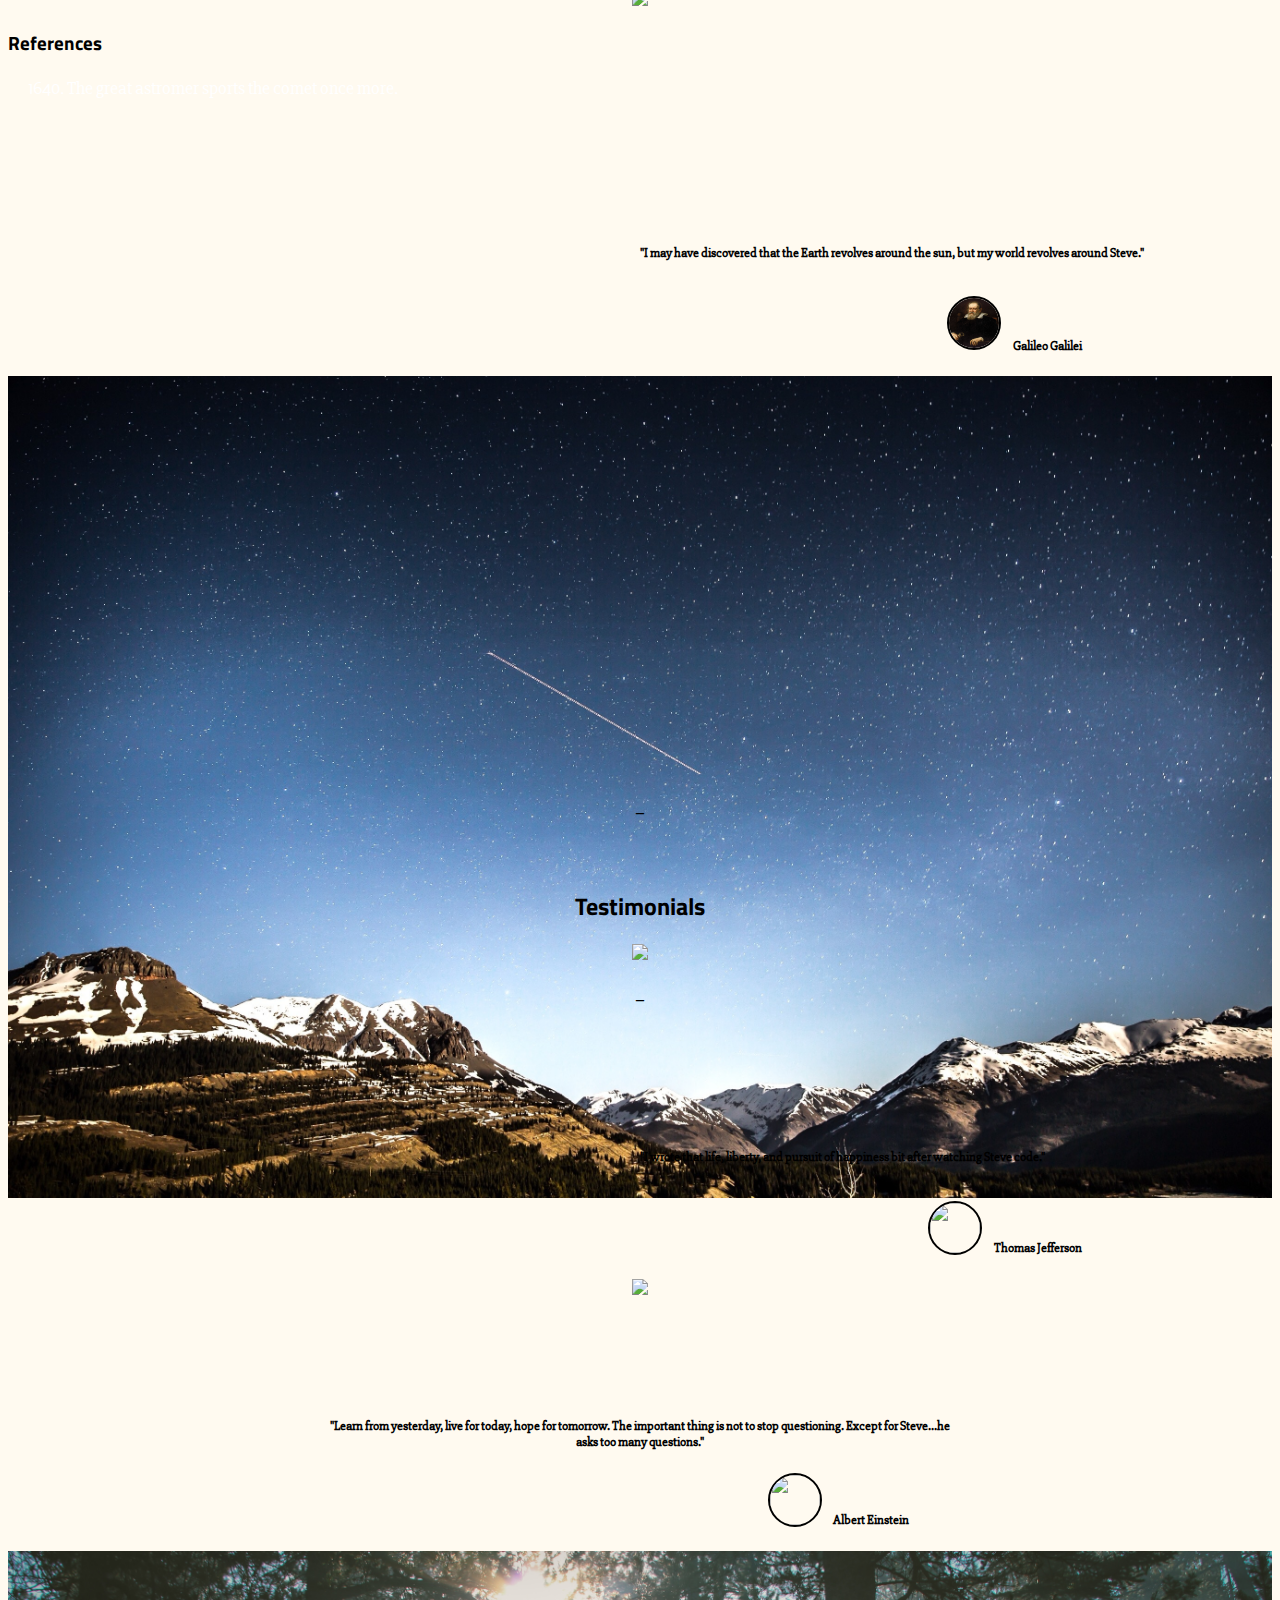
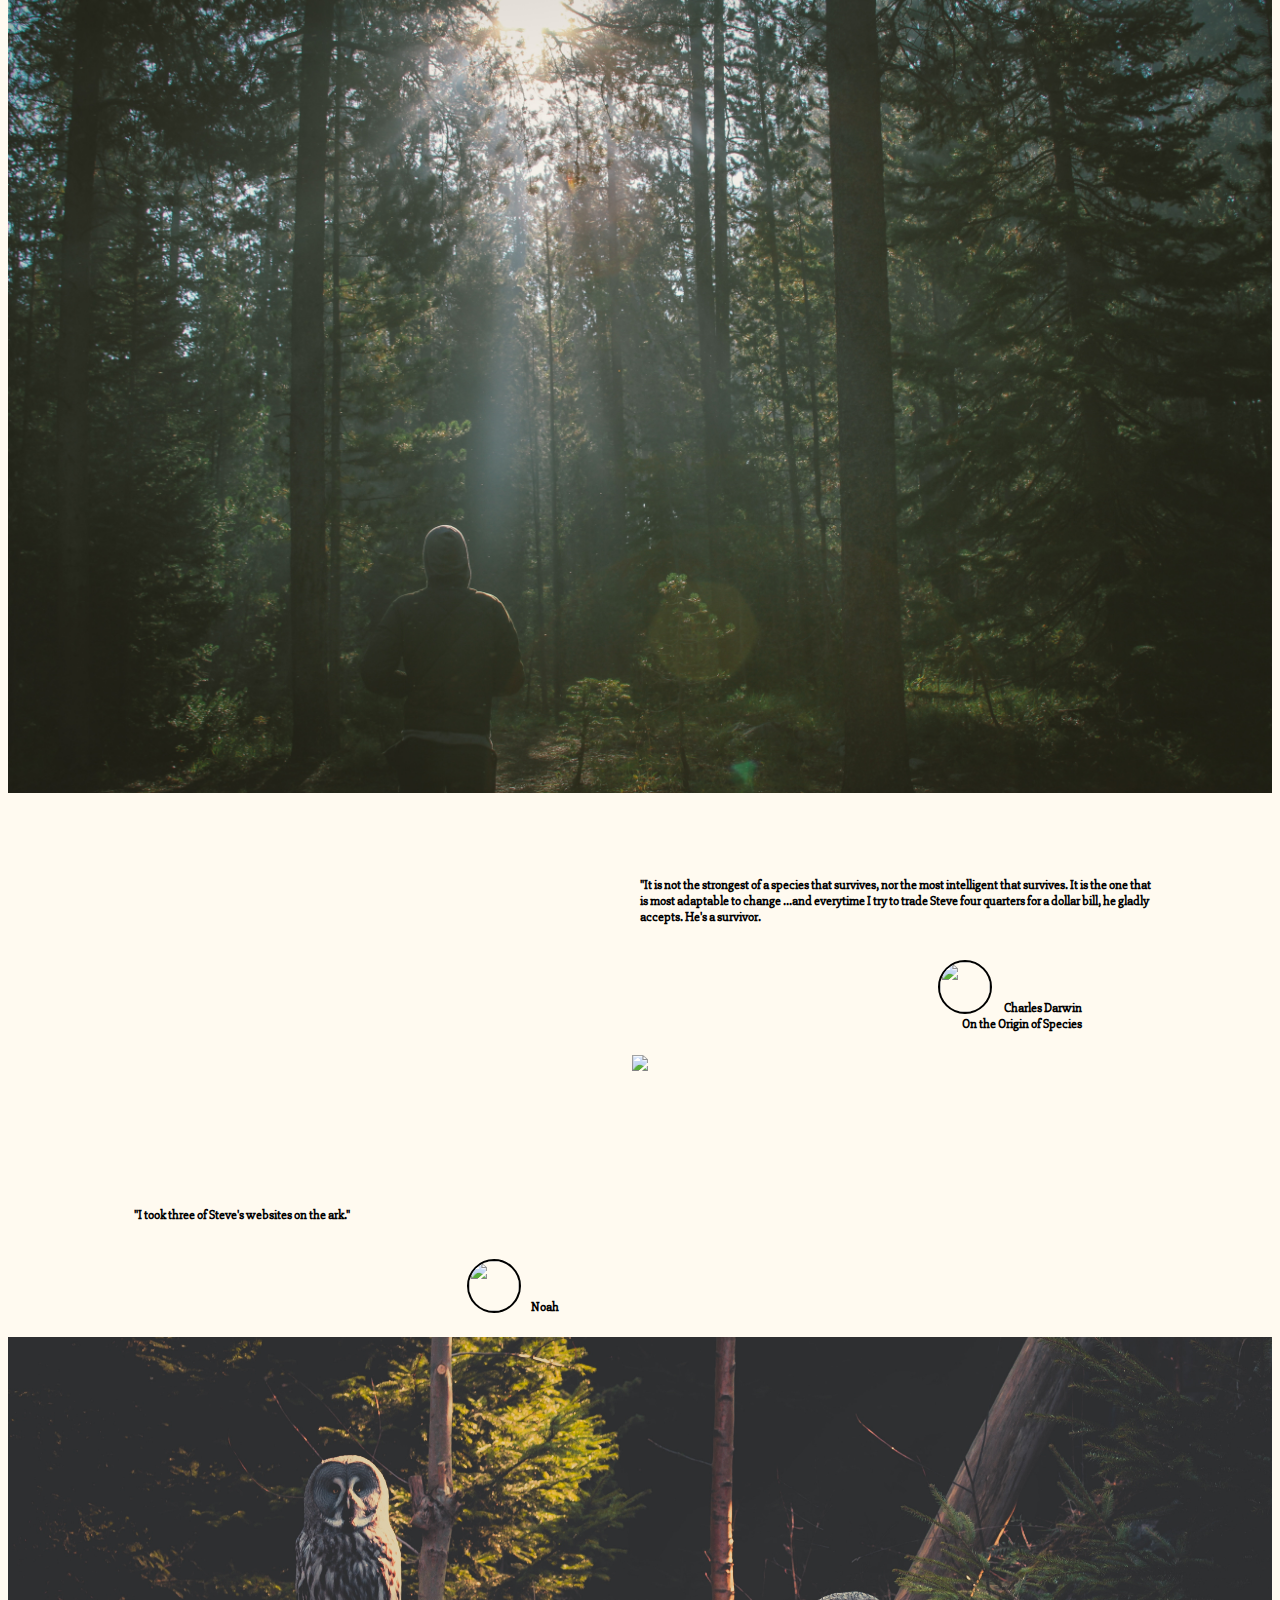
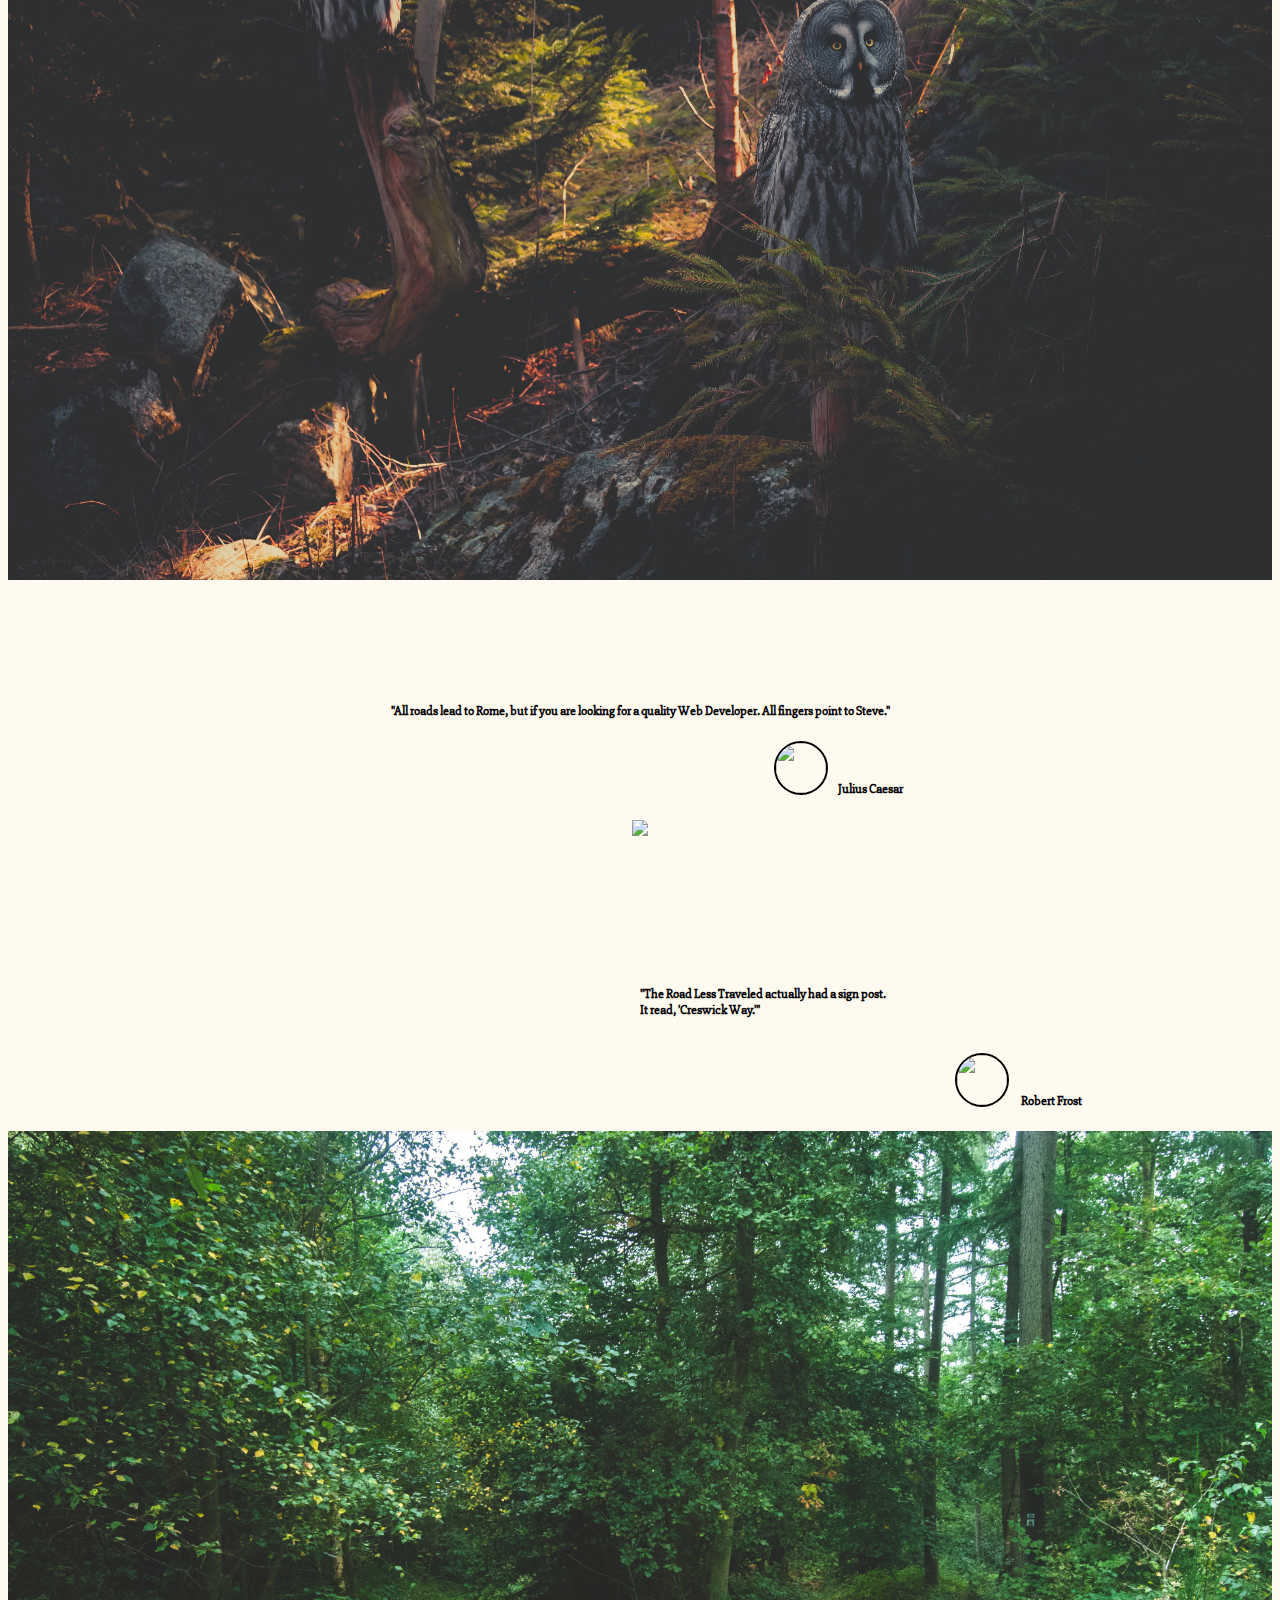
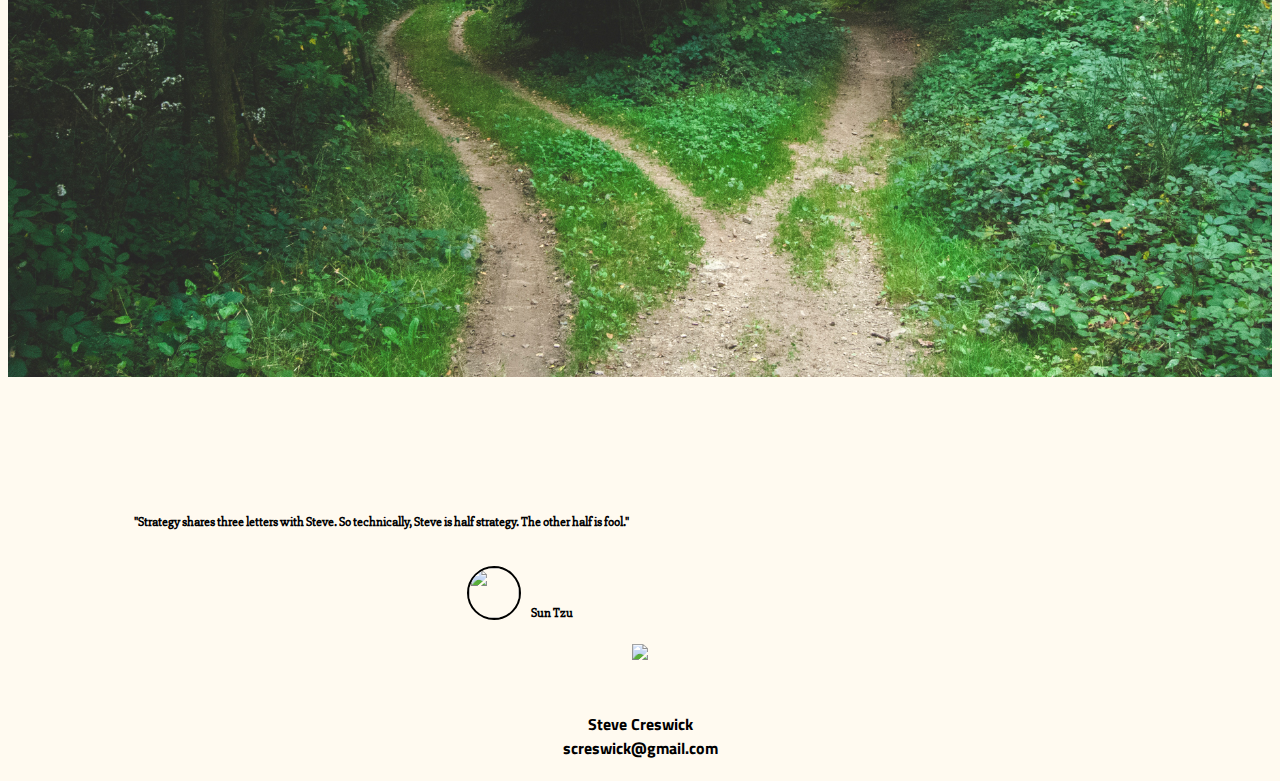
==== commit 7c6719b3: "Rearrange styles in stylesheet" ====
--- a/index.html
+++ b/index.html
@@ -74,13 +74,13 @@
        </h5> -->
 
        <h5 class="hero-sub-header amber-text">
-         A parallax documentary
+         life in a parallax universe
        </h5>
 
-       <div class="quote-and-author">
+       <!-- <div class="quote-and-author">
          <h5 class="hero-quote white-text">"Like Icarus he will fall from the Heavens.  A comet shall mark his arrival."</h5>
          <h5 class="quote-author-right white-text"><img src="./images/homer.jpg" class="author-image" alt="" /> Homer</h5>
-       </div>
+       </div> -->
 
        <!-- <div class="hero-sub-header">
          A parallax
@@ -108,26 +108,6 @@
          <!-- <p class="deep-purple-text text-lighten-5">Menu</p> -->
 
      </div>
-
-<!-- Comet -->
-   <div class="parallax-container hero-container">
-     <div class="top-caption">
-       <p>
-         1640.  The great astromer sports the comet once more.
-       </p>
-       <!-- <p>
-         A comet streaks across the night sky, foretelling the coming of a great messenger.
-       </p>
-       <p>
-         "Like Icarus he will fall from the Heavens," it was written.
-       </p> -->
-     </div>
-
-     <h5 class="commercial-sub-header-right white-text">"I may have discovered that the Earth revolves around the sun, but my world revolves around Steve."</h5>
-     <h5 class="quote-author-right white-text"><img src="./images/galilleo.jpg" class="author-image" alt="" /> Galileo Galilei</h5>
-
-    <div class="parallax"><img src="./images/comet_day.jpg"></div>
-   </div>
 
  <!-- About -->
   <div class="section black" id="about-steve">
@@ -274,10 +254,10 @@
 
     <!-- Skills -->
     <div class="section black">
-           <div class="row container">
-             <h3 class="deep-purple-text text-lighten-5 chapter-header">"Coding" Experience</h3>
-           </div>
-         </div>
+     <div class="row container">
+       <h3 class="deep-purple-text text-lighten-5 chapter-header">"Coding" Experience</h3>
+     </div>
+    </div>
 
     <!-- Spinning through the stars -->
     <div class="parallax-container">
@@ -336,6 +316,33 @@
 
      <div class="parallax"><img src="./images/sky_at_night.jpg"></div>
     </div>
+
+    <!-- Steve's Daily Commute -->
+    <div class="section black">
+     <div class="row container">
+       <h3 class="deep-purple-text text-lighten-5 chapter-header">References</h3>
+     </div>
+    </div>
+
+    <!-- Comet -->
+       <div class="parallax-container hero-container">
+         <div class="top-caption">
+           <p>
+             1640.  The great astromer sports the comet once more.
+           </p>
+           <!-- <p>
+             A comet streaks across the night sky, foretelling the coming of a great messenger.
+           </p>
+           <p>
+             "Like Icarus he will fall from the Heavens," it was written.
+           </p> -->
+         </div>
+
+         <h5 class="commercial-sub-header-right white-text">"I may have discovered that the Earth revolves around the sun, but my world revolves around Steve."</h5>
+         <h5 class="quote-author-right white-text"><img src="./images/galilleo.jpg" class="author-image" alt="" /> Galileo Galilei</h5>
+
+        <div class="parallax"><img src="./images/comet_day.jpg"></div>
+       </div>
 
     <!-- Testimonials -->
     <div id="testimonials"></div>
@@ -362,8 +369,6 @@
                     </a>
                   </div>
 
-           <!-- <h5 class="commercial-main-sub-header amber-text">a parallax commercial</h5> -->
-
           <div class="parallax"><img src="./images/yosemite.jpg"></div>
          </div>
 
--- a/css/styles.css
+++ b/css/styles.css
@@ -35,14 +35,6 @@
   text-align: left;
   font-family: 'Slabo 27px', serif;
   font-size: 18px;
-}
-
-.line {
-  float: left;
-  border-right: red dashed 5px;
-  height: 15em;
-  width: 0%;
-  margin-left: 20%;
 }
 
 .clearfix:after {
@@ -72,275 +64,20 @@
   text-decoration: none;
 }
 
+/* Hero Image */
+
 .hero-container {
   height: 700px;
 }
 
-.page-header {
-  position: absolute;
-  display: block;
-}
-
-.platform {
-  position: absolute;
-  top: 1500px;
-  width: 50%;
-  height: 4em;
-  background-color: black;
-  margin-left: 25%;
-}
-
-
-.sub-header{
-  text-align: left;
-  font-family: 'Slabo 27px', serif;
-  font-size: 16px;
-  color: black;
-}
-
-.pane{
-  height: 15em;
-}
-
-.page-one{
-  /*height: 45em;*/
-    position: absolute;
-    width: 100%;
-    height: 100%;
-    left: 0;
-    right: 0;
-    background: rgba(70,130,180,1);
-    /*background-image: url('../images/stardust_@2X.png');*/
-    z-index: 10;
-    display: block;
-}
-
-.full-page{
-  /*height: 45em;*/
-    position: absolute;
-    width: 100%;
-    height: 100%;
-    left: 0;
-    right: 0;
-    background: rgba(255,255,255,1);
-    /*background-image: url('../images/stardust_@2X.png');*/
-    z-index: 0;
-    display: block;
-    overflow: auto;
-}
-
-.main-page-bar{
-  width: 50%;
-  height:25%;
-  float: left;
-  position: absolute;
-  z-index: 11;
-
-  /*top: 50%;*/
-}
-
-.stardust{
-  background-image: url('../images/stardust_@2X.png');
-}
-
-.hide-div{
-  display: none;
-}
-
-#slide-two{
-
-}
-
-.main-name{
-  margin-top: -3em;
-  font-family: 'Abel', sans-serif;
-  width: 100%;
-  text-align: center;
-  color: white;
-}
-
-.header-name{
-  font-family: 'Abel', sans-serif;
-  width: 100%;
-  text-align: center;
-  color: white;
-}
-
-.nav-header-name{
-  font-family: 'Abel', sans-serif;
-  text-align: left;
-  color: white;
-  float: left;
-}
-
-.main-sub-header{
-  font-family: 'Abel', sans-serif;
-  color: floralwhite;
-  font-size: 1.4em;
-}
-
-.header-container{
-  /*text-align: center;*/
-  width: 100%;
-}
-
-.arrow-down {
-	width: 0;
-	height: 0;
-	border-left: 20px solid transparent;
-	border-right: 20px solid transparent;
-
-	border-top: 20px solid white;
-}
-
-.quote-box{
-  color: floralwhite;
-  font-family: 'Arvo', serif;
-  font-size: 1.1em;
-  height: 10em;
-  /*padding-right: 10%;*/
-  right: 0;
-  text-align: left;
-  margin-top: 3em;
-}
-
-.author-name{
-  width: 100%;
-  text-align: right;
-}
-
-
-.headshot{
-  background: url('http://i1027.photobucket.com/albums/y332/SteveCreswick/SC_headshot_zpsgxerlqa3.jpeg');
-  background-size: cover;
-  background-repeat: no-repeat;
-  height: 200px;
-  width: 200px;
-  float: right;
-  right: 0;
-  background-position: 50%;
-  border-radius: 50%;
-  margin-top: 2em;
-  margin-right: 5%;
-  margin-left: -5%;
-
-  display: inline-flex;
-}
-
-
-
-.menu-bar-icon{
-  height: 80%;
-  margin-left: 5%;
-  margin-bottom: 5%;
-  border: none;
-}
-
-.section-text{
-  width: 75%;
-  text-align: center;
-}
-
-.change-page{
-  margin-top: -2em;
-}
-
-
-#about{
-  height: 500px;
-}
-
-#page-menu{
-  height: 150px;
-  width: 100%;
-  background-color: rgba(255,255,255,1);
-  position: fixed;
-}
-
-.headshot-mini {
-  background: url('http://i1027.photobucket.com/albums/y332/SteveCreswick/SC_headshot_zpsgxerlqa3.jpeg');
-  background-size: cover;
-  background-repeat: no-repeat;
-  height: 100px;
-  width: 100px;
-  float: right;
-  right: 0;
-  background-position: 50%;
-  margin-top: 1em;
-  margin-right: 5%;
-  margin-left: -5%;
-
-  display: inline-block;
-}
-
-.project {
-  height: 375px;
-}
-
-.project-header{
-  text-align: left;
-  margin-top: 1em;
-}
-
-.technology-box{
-  color: blue;
-  float: right;
-  margin-top: -5em;
-  margin-right: 5%;
-}
-
-#project-header-one{
-  color: black;
-}
-
-#project-header-one.project-header{
-  font-size: 100em;
-
-}
-
-.parallax > img {
-    width: 100%;
-}
-
-.steve-image{
-  /*margin-left: 25%;*/
-
-}
-
-.write-away{
-  color: black;
-  font-family: 'Damion', cursive;
-  text-align: left;
-  font-size: 7em;
-  margin-left: 6%;
-}
-
-
-/* Featured */
-
-.quote-and-author {
-  float: right;
-  margin-right: 40px;
-}
-
-.hero-quote {
-  max-width: 400px;
-  margin-top: 6em;
-  text-align: left;
-}
-
-.tagline{
-  margin-left: 10%;
-}
-
-.my-name{
+.my-name {
   font-family: 'Poiret One', cursive;
   color: floralwhite;
   margin-top: 1.3em;
   font-size: 6em;
 }
 
-.my-titles{
+.my-titles {
   font-family: 'Titillium Web', sans-serif;
   color: floralwhite;
   font-size: 1em;
@@ -357,16 +94,8 @@
   text-align: center;
 }
 
-.top-caption {
-  font-family: 'Titillium Web', sans-serif;
-  font-size: 1.1em;
-  margin-top: 20px;
-  margin-left: 20px;
-  width: 100%;
-  text-align: left;
-  color: white;
-}
-
+
+/* About Steve */
 .about-steve {
   height: auto;
   padding-top: 4em;
@@ -381,27 +110,26 @@
   color: white;
   font-family: 'Titillium Web', sans-serif;
 }
-.features{
-  margin-left: 20%;
-  width: 25%;
-}
-
-.bullet-point{
-  font-size: 1.3em;
-  margin-top: -1em;
-  text-align: left;
-}
-
-.feature-li{
-  text-align: left;
-}
 
 /* Projects */
 
-
-/* Quotes */
-
-
+.project {
+  height: 375px;
+}
+
+.project-header{
+  text-align: left;
+  margin-top: 1em;
+}
+
+/* Write Away */
+.write-away {
+  color: black;
+  font-family: 'Damion', cursive;
+  text-align: left;
+  font-size: 7em;
+  margin-left: 6%;
+}
 
 .visit-write-away{
   float: right;
@@ -423,19 +151,15 @@
   border: 1px solid grey;
 }
 
-.sub-tagline{
-  width: 50%;
-  margin-top: -0.7em;
-}
-
-.space-ttt-header{
+/* Tic Tac Toe */
+.space-ttt-header {
   font-family: 'Black Ops One', cursive;
   margin-left: 10%;
   /*width: 45%;*/
   color: yellow;
 }
 
-.parallax-app-screenshot{
+.parallax-app-screenshot {
   float: right;
   right: 0;
   margin-right: 8%;
@@ -447,7 +171,26 @@
 .parallax-app-screenshot > a > img {
   width: 100%;
   border: 1px solid yellow;
-
+}
+
+.features {
+  margin-left: 20%;
+  width: 25%;
+}
+
+.bullet-point {
+  font-size: 1.3em;
+  margin-top: -1em;
+  text-align: left;
+}
+
+.feature-li {
+  text-align: left;
+}
+
+.sub-tagline{
+  width: 50%;
+  margin-top: -0.7em;
 }
 
 .third-tagline{
@@ -459,41 +202,16 @@
   display: inline-block;
 }
 
-.title-section{
-  height: 5em;
-  text-align: left;
-}
-
 .main-project{
   height: 450px;
 }
 
-.menu-links{
-  display: inline-block;
-  margin-left: 5%;
-}
-
-.nav-links{
-  text-align: right;
-  padding-right: 5%;
-}
-
-.fixed-menu{
-  position: fixed;
-  top: 0;
-  width: 100%;
-  z-index: 10;
-}
-
-#projects{
-  /*background-color: rgb(38, 5, 62)*/
-}
-
-.skills-table{
+/* Skills */
+.skills-table {
   height: 3em;
 }
 
-th{
+th {
   font-family: 'Poiret One', cursive;
   color: rgb(255,215,0);
   text-align: center;
@@ -501,7 +219,7 @@
 
 }
 
-td{
+td {
   font-family: 'Titillium Web', sans-serif;
   /*color: rgb(255,215,0);*/
   color: white;
@@ -511,7 +229,43 @@
   font-size: 1.5em;
 }
 
-.link-bar{
+/* Universal */
+.parallax > img {
+  width: 100%;
+}
+
+.title-section{
+  height: 5em;
+  text-align: left;
+}
+
+/* Navigation and Menus */
+
+.menu-bar-icon{
+  height: 80%;
+  margin-left: 5%;
+  margin-bottom: 5%;
+  border: none;
+}
+
+.menu-links{
+  display: inline-block;
+  margin-left: 5%;
+}
+
+.nav-links{
+  text-align: right;
+  padding-right: 5%;
+}
+
+.fixed-menu {
+  position: fixed;
+  top: 0;
+  width: 100%;
+  z-index: 10;
+}
+
+.link-bar {
   text-align: left;
   position: absolute;
   height: 3em;
@@ -519,7 +273,7 @@
   margin-top: 0.5em;
 }
 
-.link-bar-bottom{
+.link-bar-bottom {
   text-align: left;
   position: absolute;
   height: 3em;
@@ -528,16 +282,22 @@
   top: 0;
 }
 
-.link-bar-icon{
-  /*margin-right: 5%;*/
-}
-
-.commercial-main-header{
+.link-bar-icon {
+  height: 80%;
+  margin-left: 5%;
+  margin-bottom: 5%;
+  border: none;
+  text-align: left;
+}
+
+/* Quote Backdrops */
+
+.commercial-main-header {
   font-family: 'Titillium Web', sans-serif;
   margin-top: 3em;
 }
 
-.commercial-main-sub-header{
+.commercial-main-sub-header {
   font-family: 'Poiret One', cursive;
   margin-top: 3em;
   padding-left: 25%;
@@ -545,26 +305,26 @@
   text-align: center;
 }
 
-.commercial-header-left{
+.commercial-header-left {
   margin-top: 2em;
   text-align: left;
   padding-left: 10%;
 }
 
-.commercial-sub-header-left{
+.commercial-sub-header-left {
   margin-top: 10em;
   padding-left: 10%;
   padding-right: 50%;
   text-align: left;
 }
 
-.commercial-header-right{
+.commercial-header-right {
   margin-top: 2em;
   text-align: left;
   padding-left: 50%;
 }
 
-.commercial-sub-header-right{
+.commercial-sub-header-right {
   margin-top: 11em;
   padding-left: 50%;
   padding-right: 9%;
@@ -572,9 +332,7 @@
   /*margin-left: 0%;*/
 }
 
-
-
-.commercial-sub-header-center{
+.commercial-sub-header-center {
   margin-top: 9em;
   padding-left: 25%;
   padding-right: 25%;
@@ -582,45 +340,23 @@
   /*margin-left: 0%;*/
 }
 
-.link-bar-icon{
-  height: 80%;
-  margin-left: 5%;
-  margin-bottom: 5%;
-  border: none;
-  text-align: left;
-}
-
-.quote-author-left{
-  text-align: left;
-  padding-left: 35%;
-}
-
-.quote-author-right{
-  text-align: right;
-  padding-right: 15%;
-}
-
-.quote-author-center{
-  text-align: center;
-  padding-left: 30%;
-  margin-top: -1em;
-}
-/*.headshot-bottom{
-  background: url('http://i1027.photobucket.com/albums/y332/SteveCreswick/SC_headshot_zpsgxerlqa3.jpeg');
-  background-size: cover;
-  background-repeat: no-repeat;
-  height: 300px;
-  width: 200px;
+/* Quotes */
+.quote-and-author {
   float: right;
-  right: 0;
-  margin-top: 2em;
-  margin-right: 5%;
-  margin-left: -5%;
-
-  display: inline-flex;
-}*/
-
-.author-image{
+  margin-right: 40px;
+}
+
+.top-caption {
+  font-family: 'Titillium Web', sans-serif;
+  font-size: 1.1em;
+  margin-top: 20px;
+  margin-left: 20px;
+  width: 100%;
+  text-align: left;
+  color: white;
+}
+
+.author-image {
   height: 50px;
   width: 50px;
   border-radius: 100px;
@@ -628,14 +364,29 @@
   margin-top: 1em;
   margin-right: 1%;
   border: 2px solid black;
-
-}
-
-.long-quote{
+}
+
+.quote-author-left {
+  text-align: left;
+  padding-left: 35%;
+}
+
+.quote-author-right {
+  text-align: right;
+  padding-right: 15%;
+}
+
+.quote-author-center {
+  text-align: center;
+  padding-left: 30%;
+  margin-top: -1em;
+}
+
+.long-quote {
   margin-top: 6em;
 }
 
-.chapter-header{
-  font-family: 'Titillium Web', sans-serif;
-  text-align: left;
-}
+.chapter-header {
+  font-family: 'Titillium Web', sans-serif;
+  text-align: left;
+}
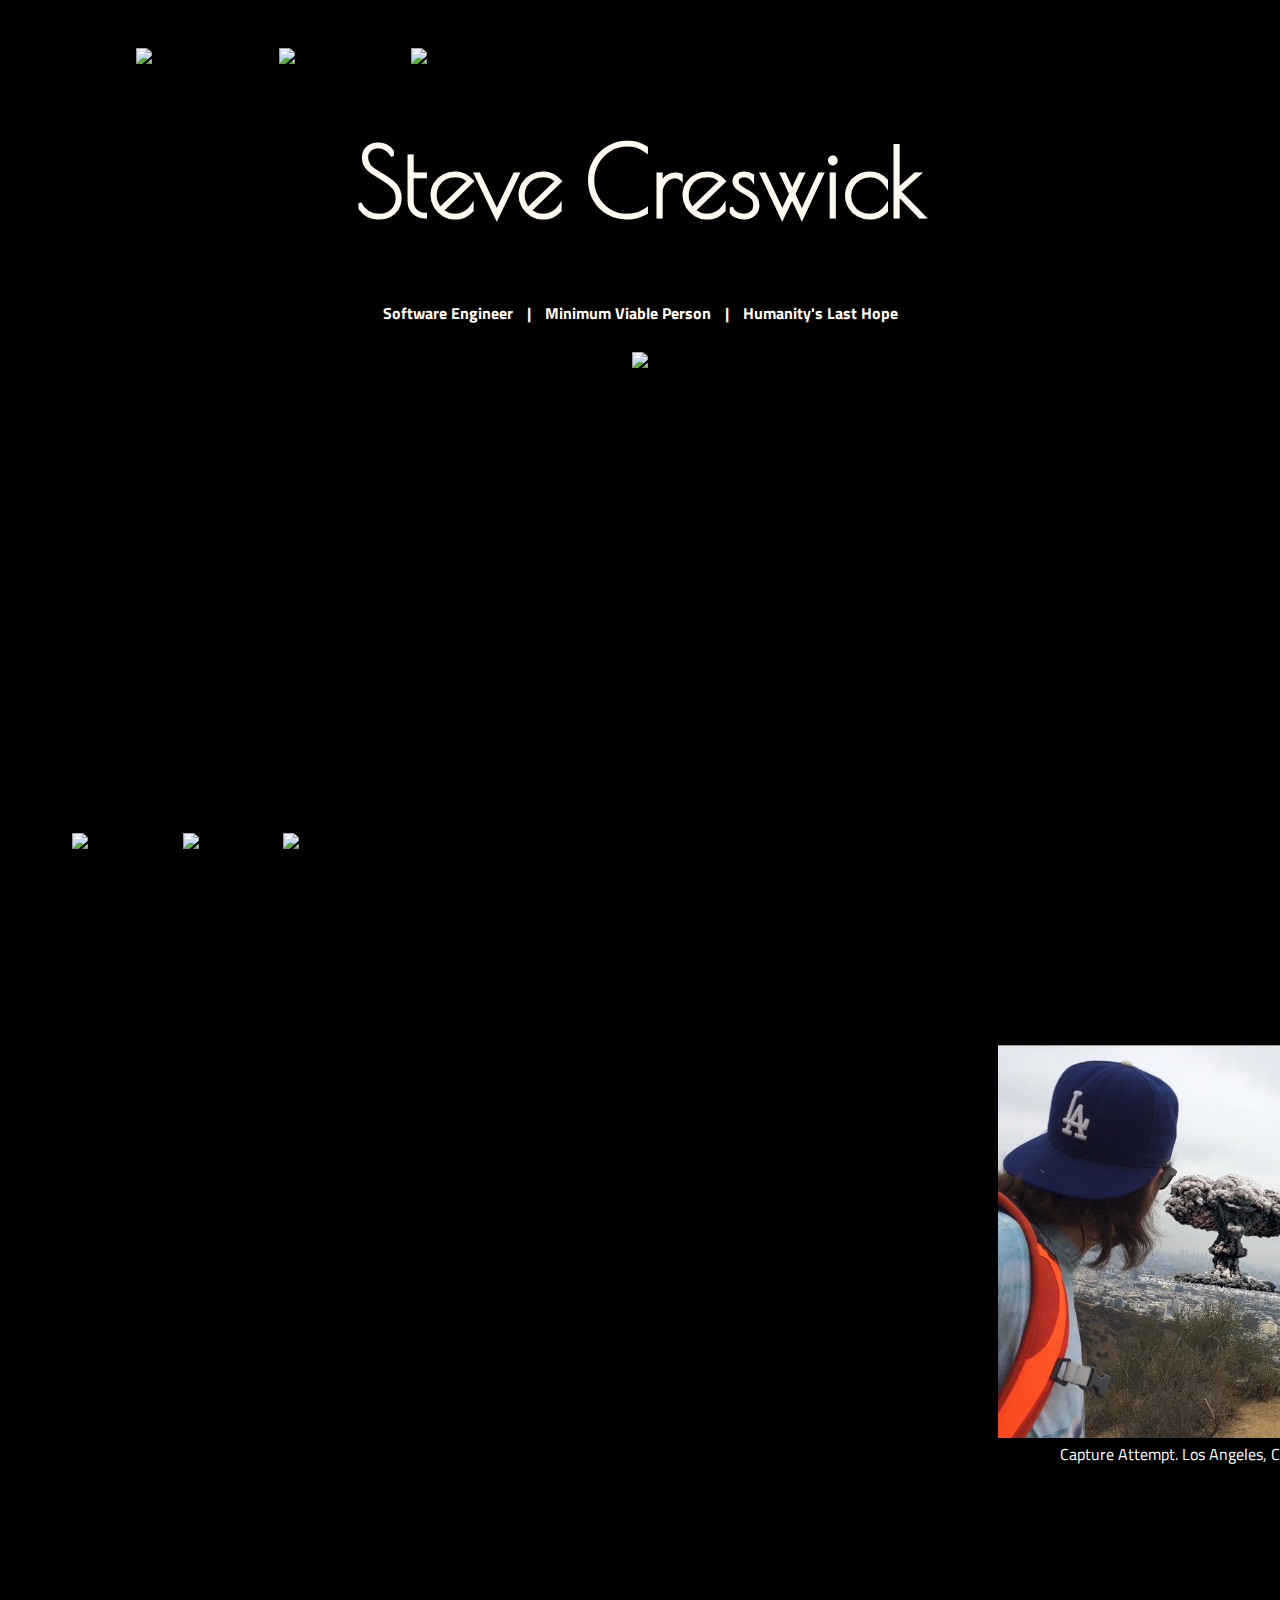
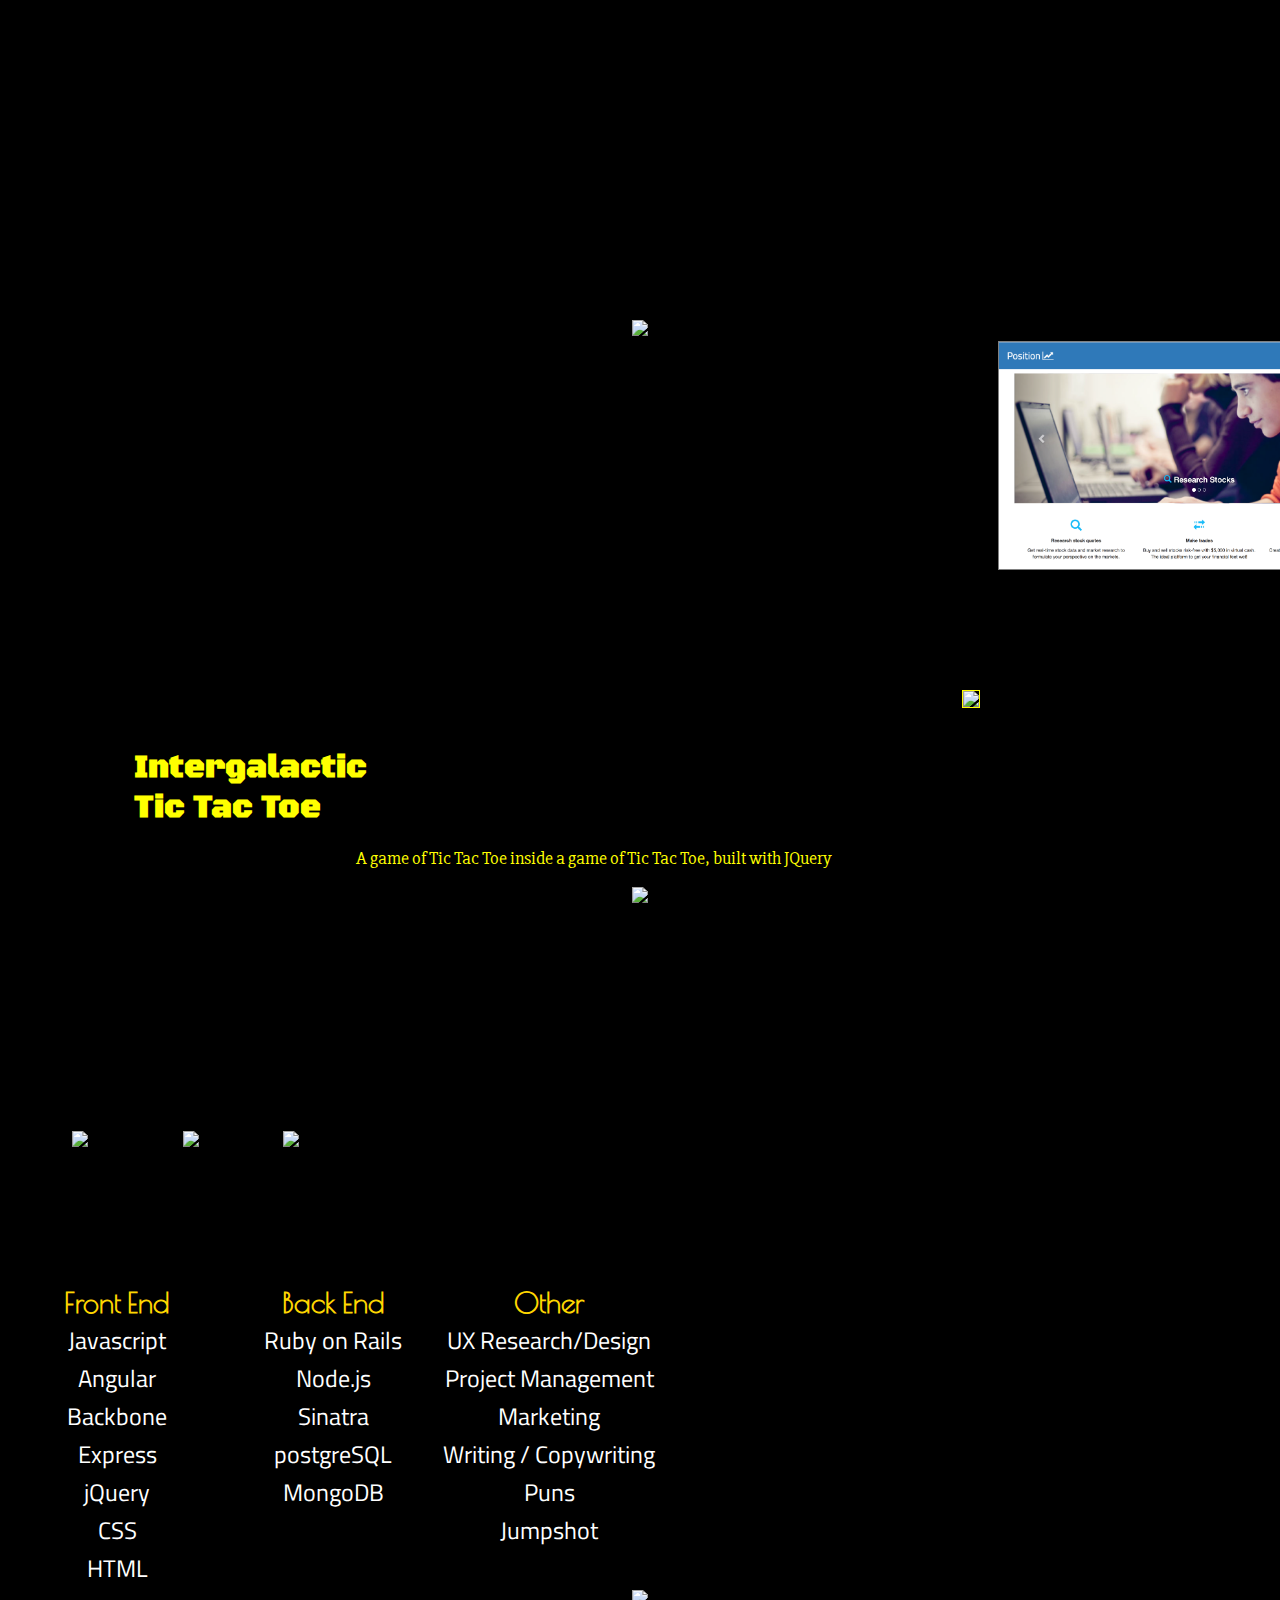
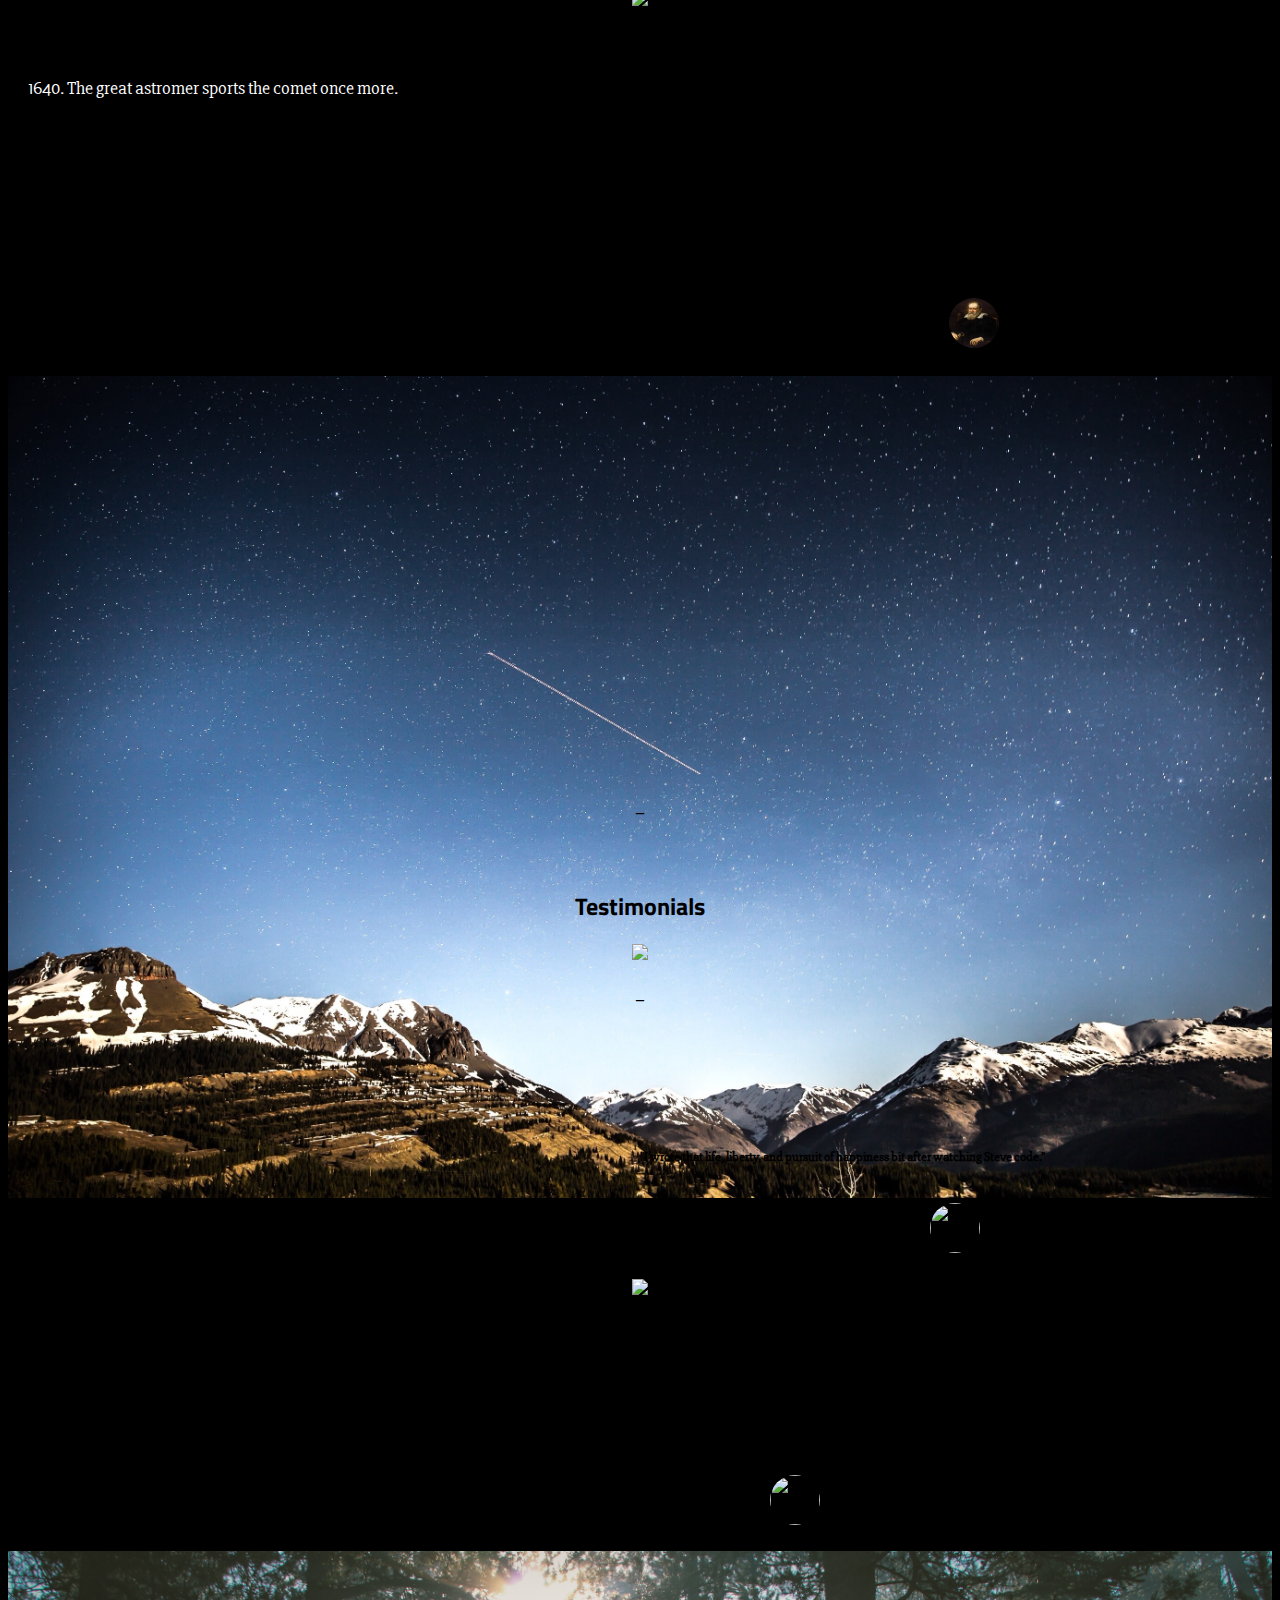
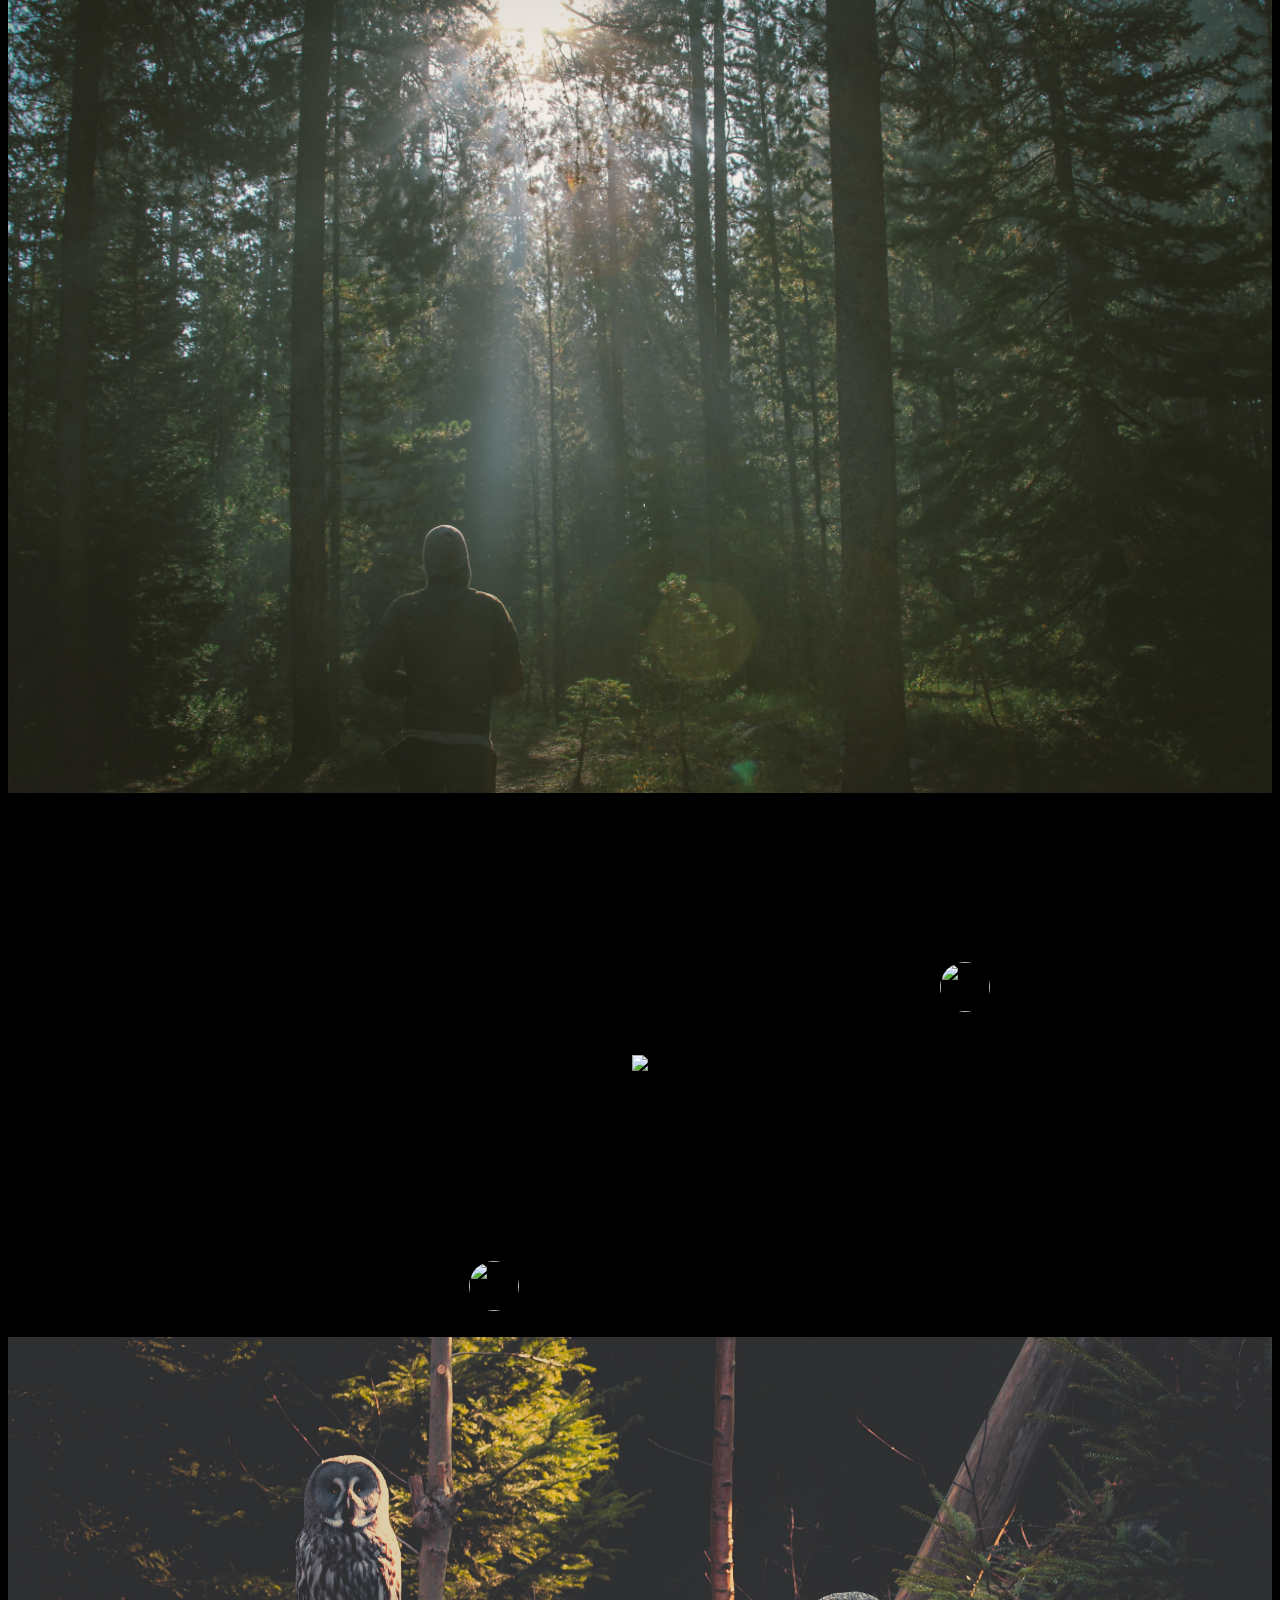
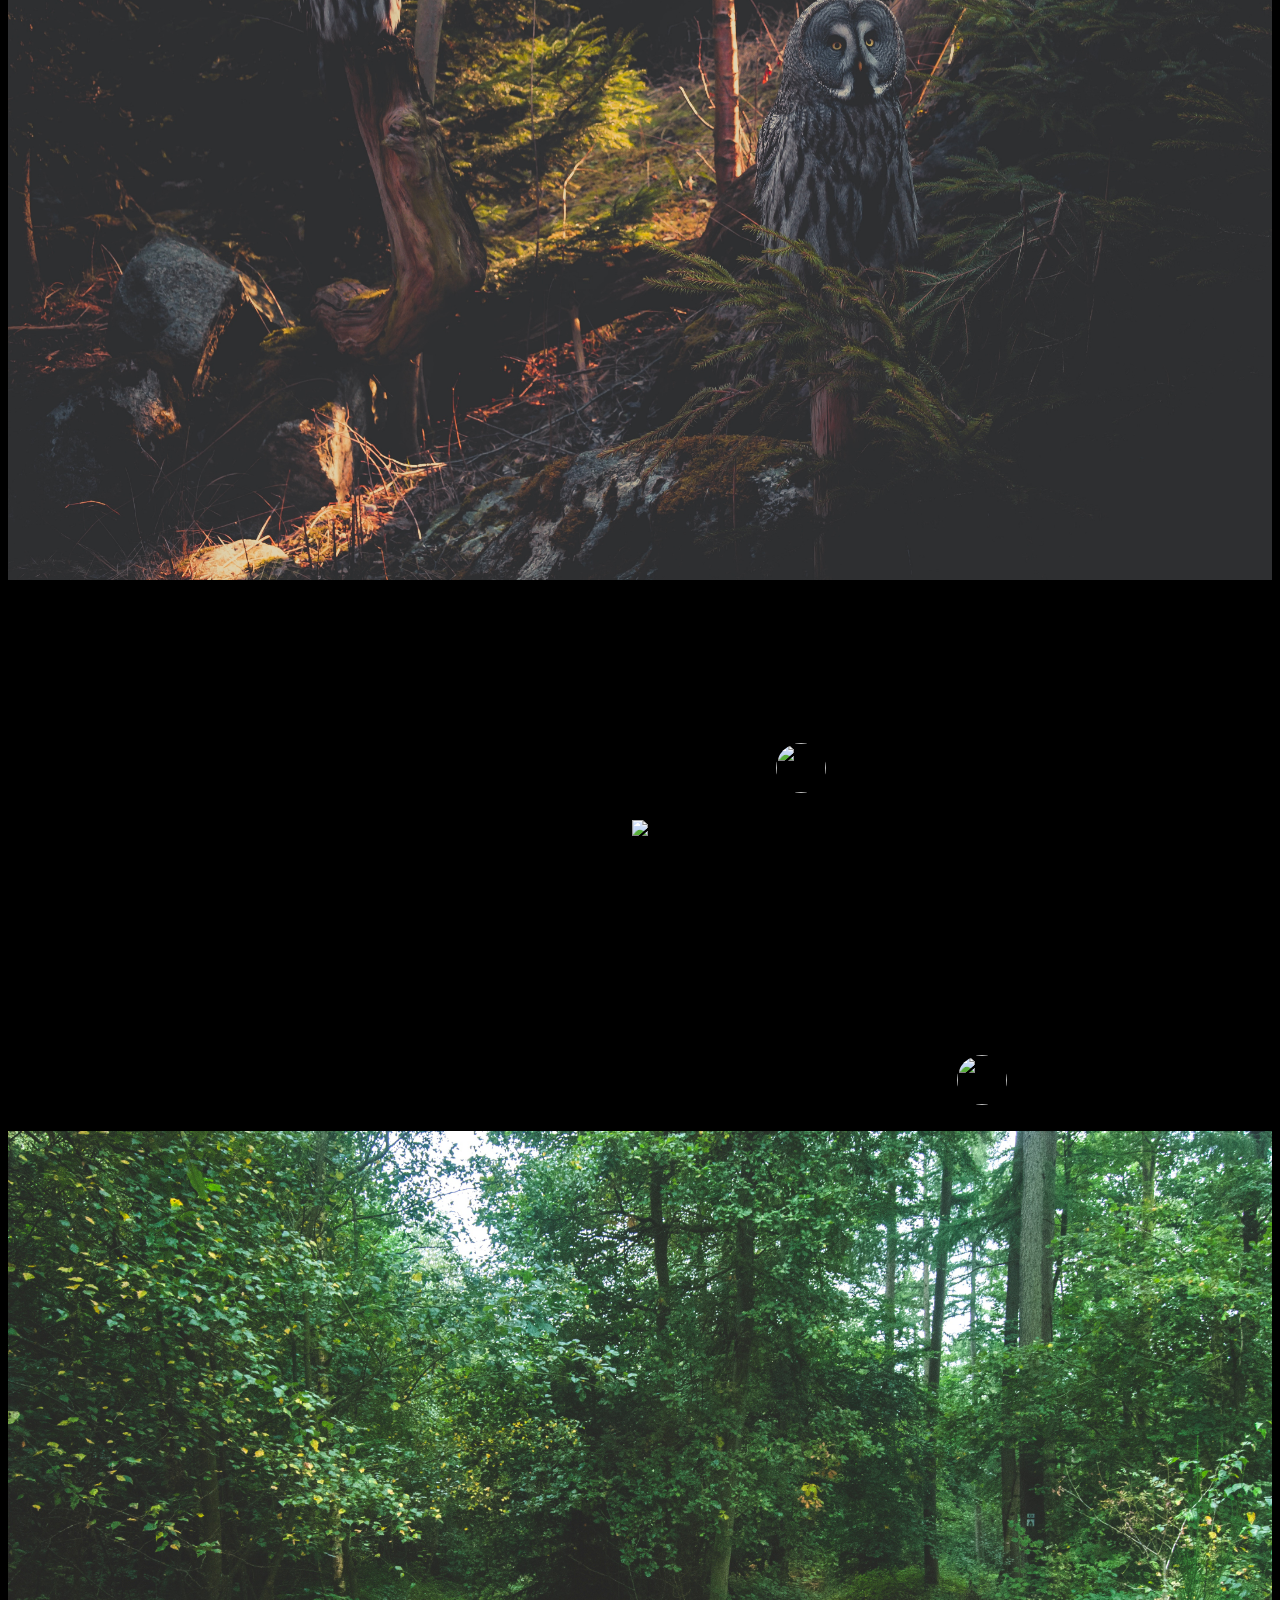
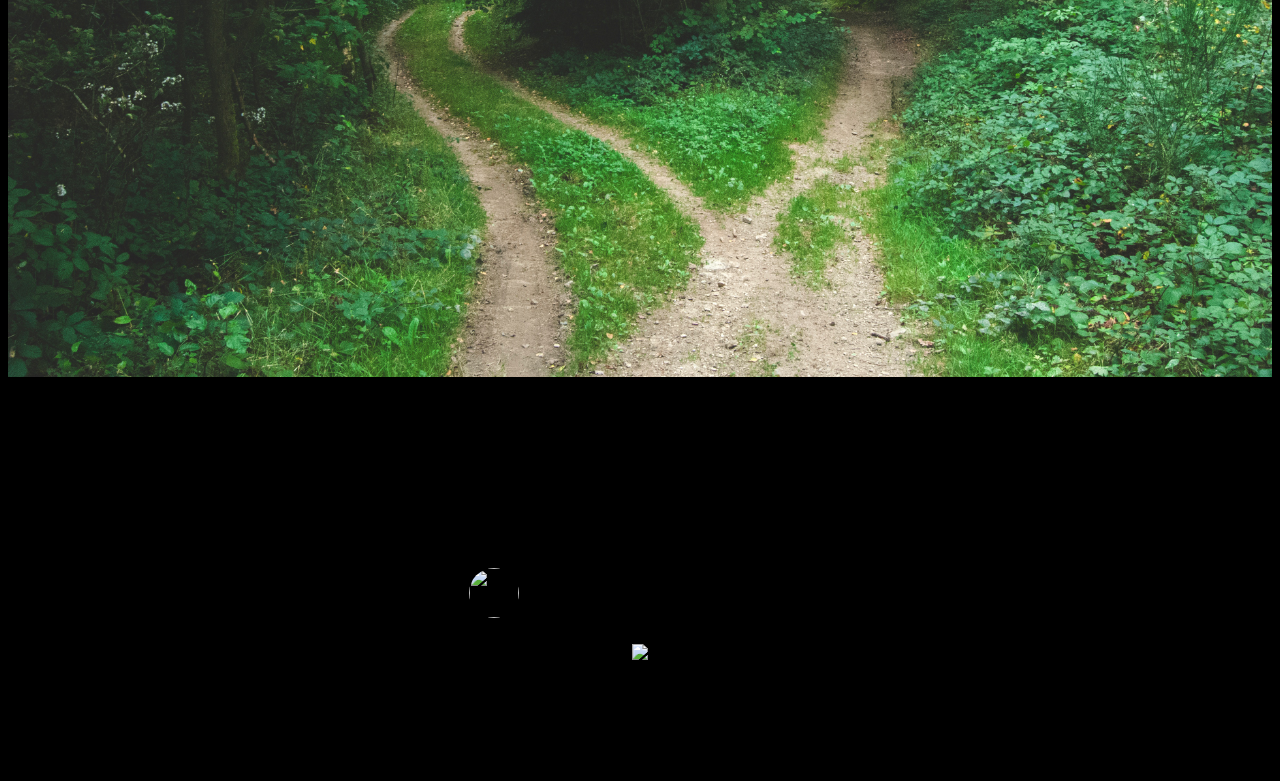
==== commit 02863a17: "Minor spacing issues" ====
--- a/index.html
+++ b/index.html
@@ -7,15 +7,13 @@
 
     <link rel="stylesheet" href="https://cdnjs.cloudflare.com/ajax/libs/materialize/0.97.1/css/materialize.min.css">
     <link href="https://fonts.googleapis.com/icon?family=Material+Icons" rel="stylesheet">
-
-    <link href='https://fonts.googleapis.com/css?family=Pirata+One' rel='stylesheet' type='text/css'>
+    <link rel="stylesheet" href="https://cdnjs.cloudflare.com/ajax/libs/animate.css/3.4.0/animate.min.css">
+
+
     <link href='http://fonts.googleapis.com/css?family=Slabo+27px' rel='stylesheet' type='text/css'>
     <link href='http://fonts.googleapis.com/css?family=IM+Fell+English+SC' rel='stylesheet' type='text/css'>
-    <link href='http://fonts.googleapis.com/css?family=Trade+Winds' rel='stylesheet' type='text/css'>
-    <link rel="stylesheet" href="https://cdnjs.cloudflare.com/ajax/libs/animate.css/3.4.0/animate.min.css">
     <link href='https://fonts.googleapis.com/css?family=Damion' rel='stylesheet' type='text/css'>
     <link href='https://fonts.googleapis.com/css?family=Black+Ops+One' rel='stylesheet' type='text/css'>
-    <link href='https://fonts.googleapis.com/css?family=Philosopher' rel='stylesheet' type='text/css'>
     <link href='https://fonts.googleapis.com/css?family=Poiret+One' rel='stylesheet' type='text/css'>
     <link href='https://fonts.googleapis.com/css?family=Titillium+Web' rel='stylesheet' type='text/css'>
     <link rel="stylesheet" href="css/styles.css">
--- a/css/styles.css
+++ b/css/styles.css
@@ -1,29 +1,13 @@
-body{
-  background-color: rgb(255,250,240);
-  text-align: center;
-  /*height: 10000px;*/
-}
-
-/*img {
-  max-width: 100%;
-  border: 4px solid;
-}*/
-
-/*h1 {
-  font-family: 'Trade Winds', cursive;
-  font-family: 'IM Fell English SC', serif;
-  font-size: 75px;
-}*/
-
-h4 {
-  /*font-family: 'Trade Winds', cursive;*/
+body {
+  background-color: black;
+  text-align: center;
 }
 
 h5 {
 font-family: 'Slabo 27px', serif;
 }
 
-h6  {
+h6 {
   text-align: left;
   font-weight: bold;
   font-family: 'IM Fell English SC', serif;
@@ -52,10 +36,11 @@
 .clearfix { display: block; }
 /* close commented backslash hack */
 
-a{
+a {
   text-decoration: none;
   color: black;
 }
+
 a:visited {
   text-decoration: none;
 }
@@ -65,7 +50,6 @@
 }
 
 /* Hero Image */
-
 .hero-container {
   height: 700px;
 }
@@ -139,14 +123,14 @@
   display: inline;
 }
 
-.app-screenshot{
+.app-screenshot {
   float: right;
   right: 0;
   margin-right: -10%;
   width: 400px;
 }
 
-.app-screenshot > a > img{
+.app-screenshot > a > img {
   width: 100%;
   border: 1px solid grey;
 }
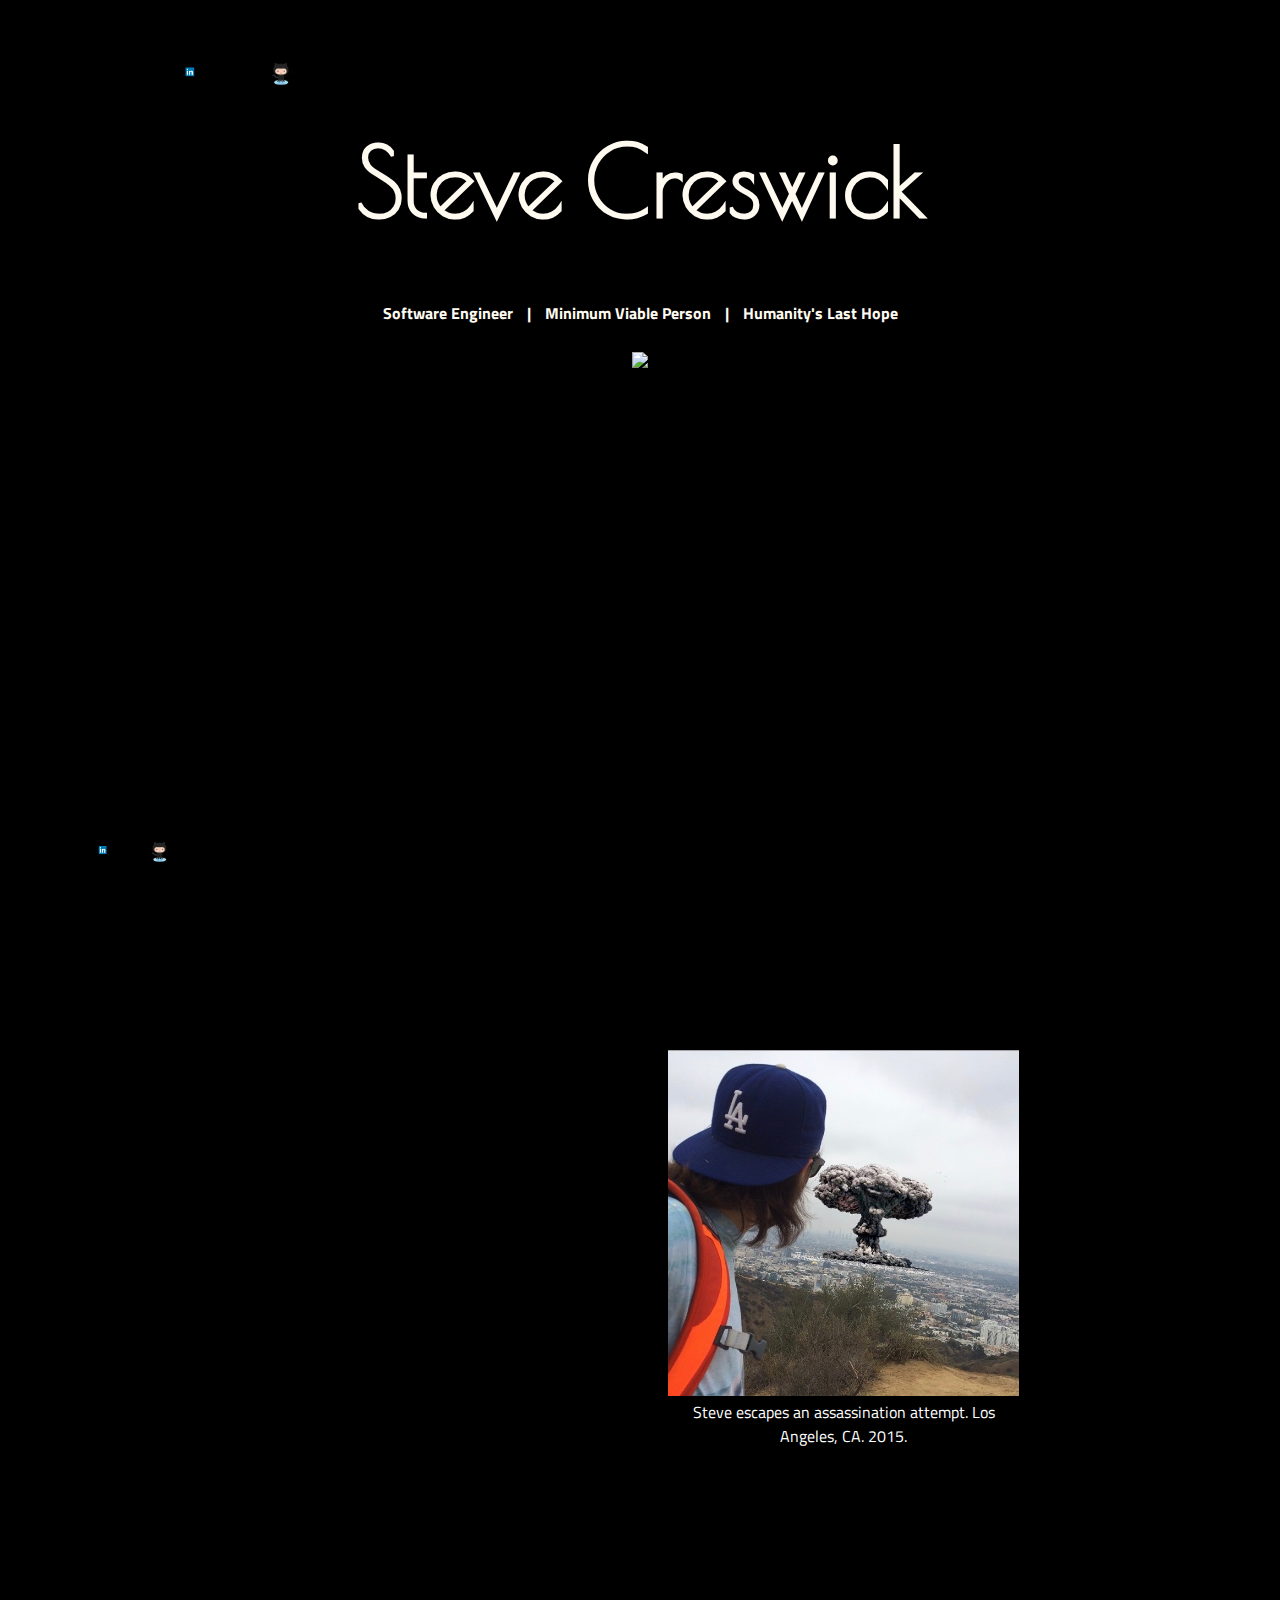
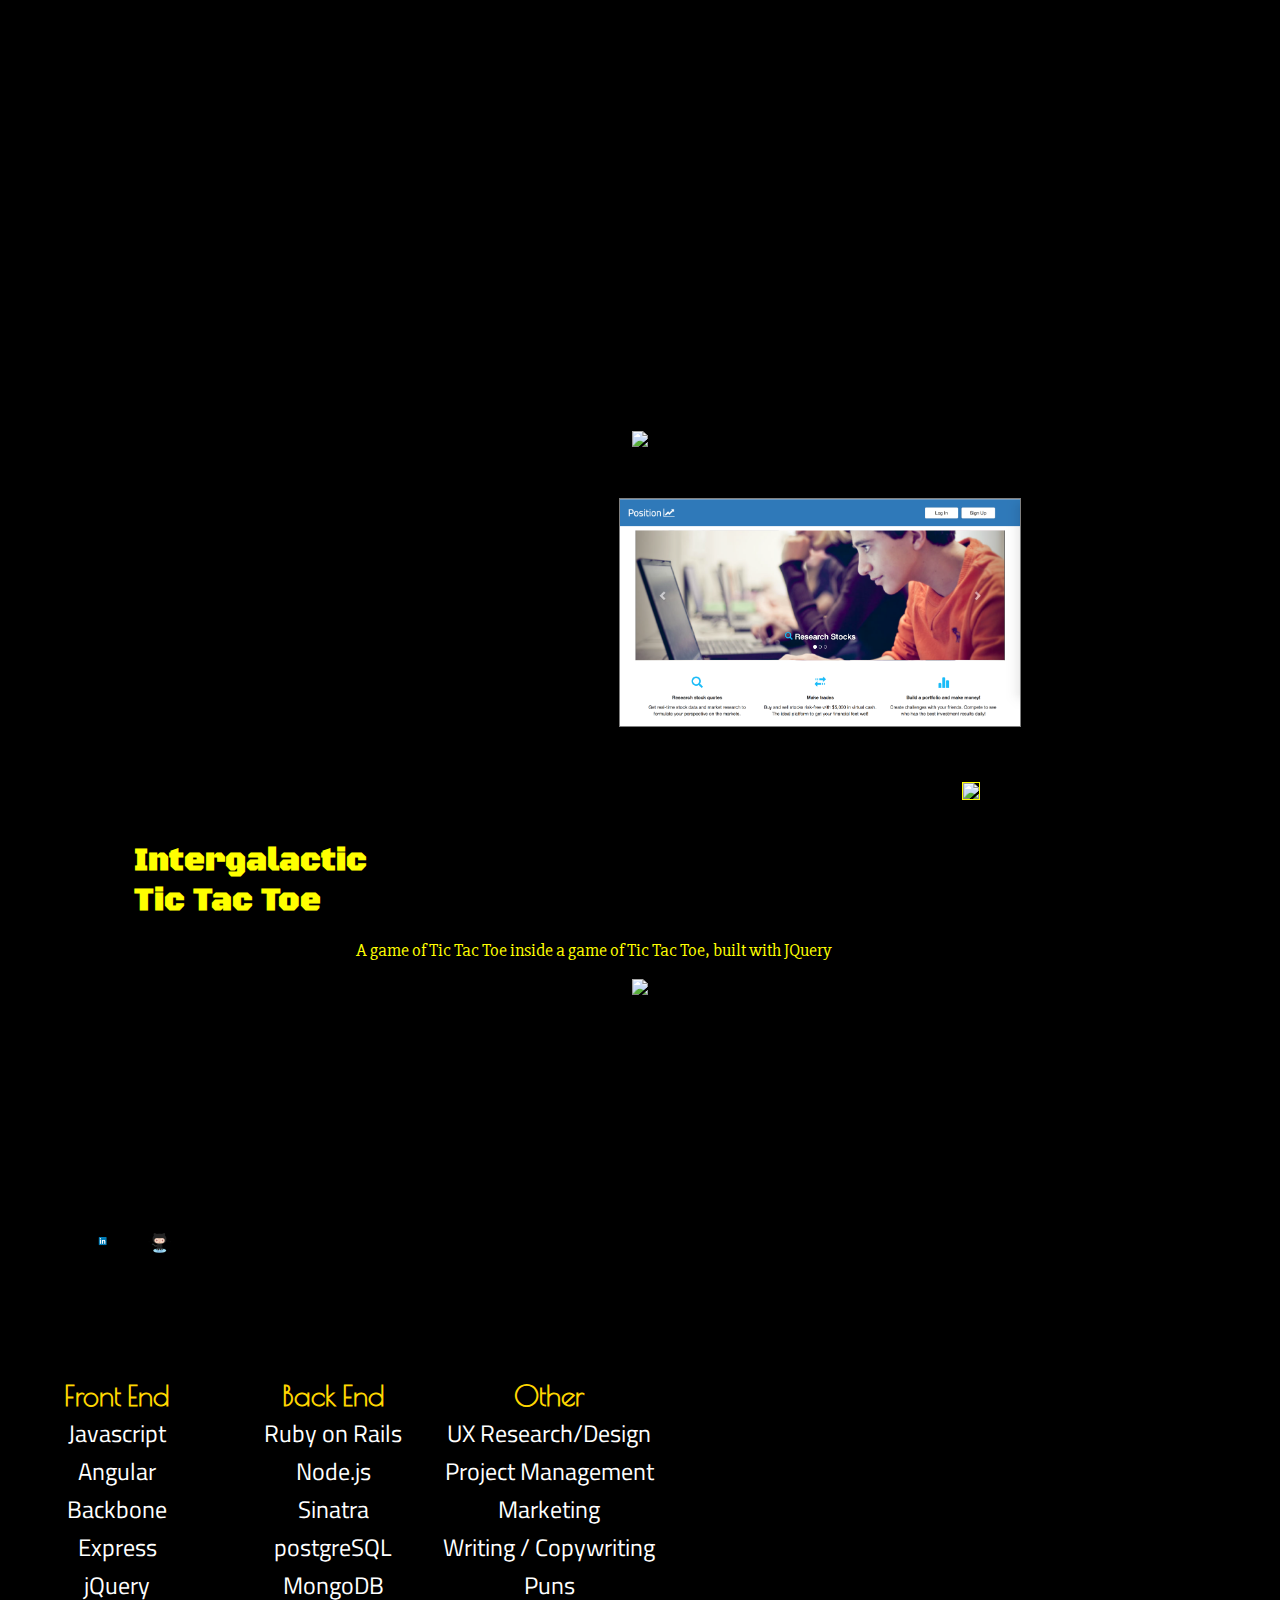
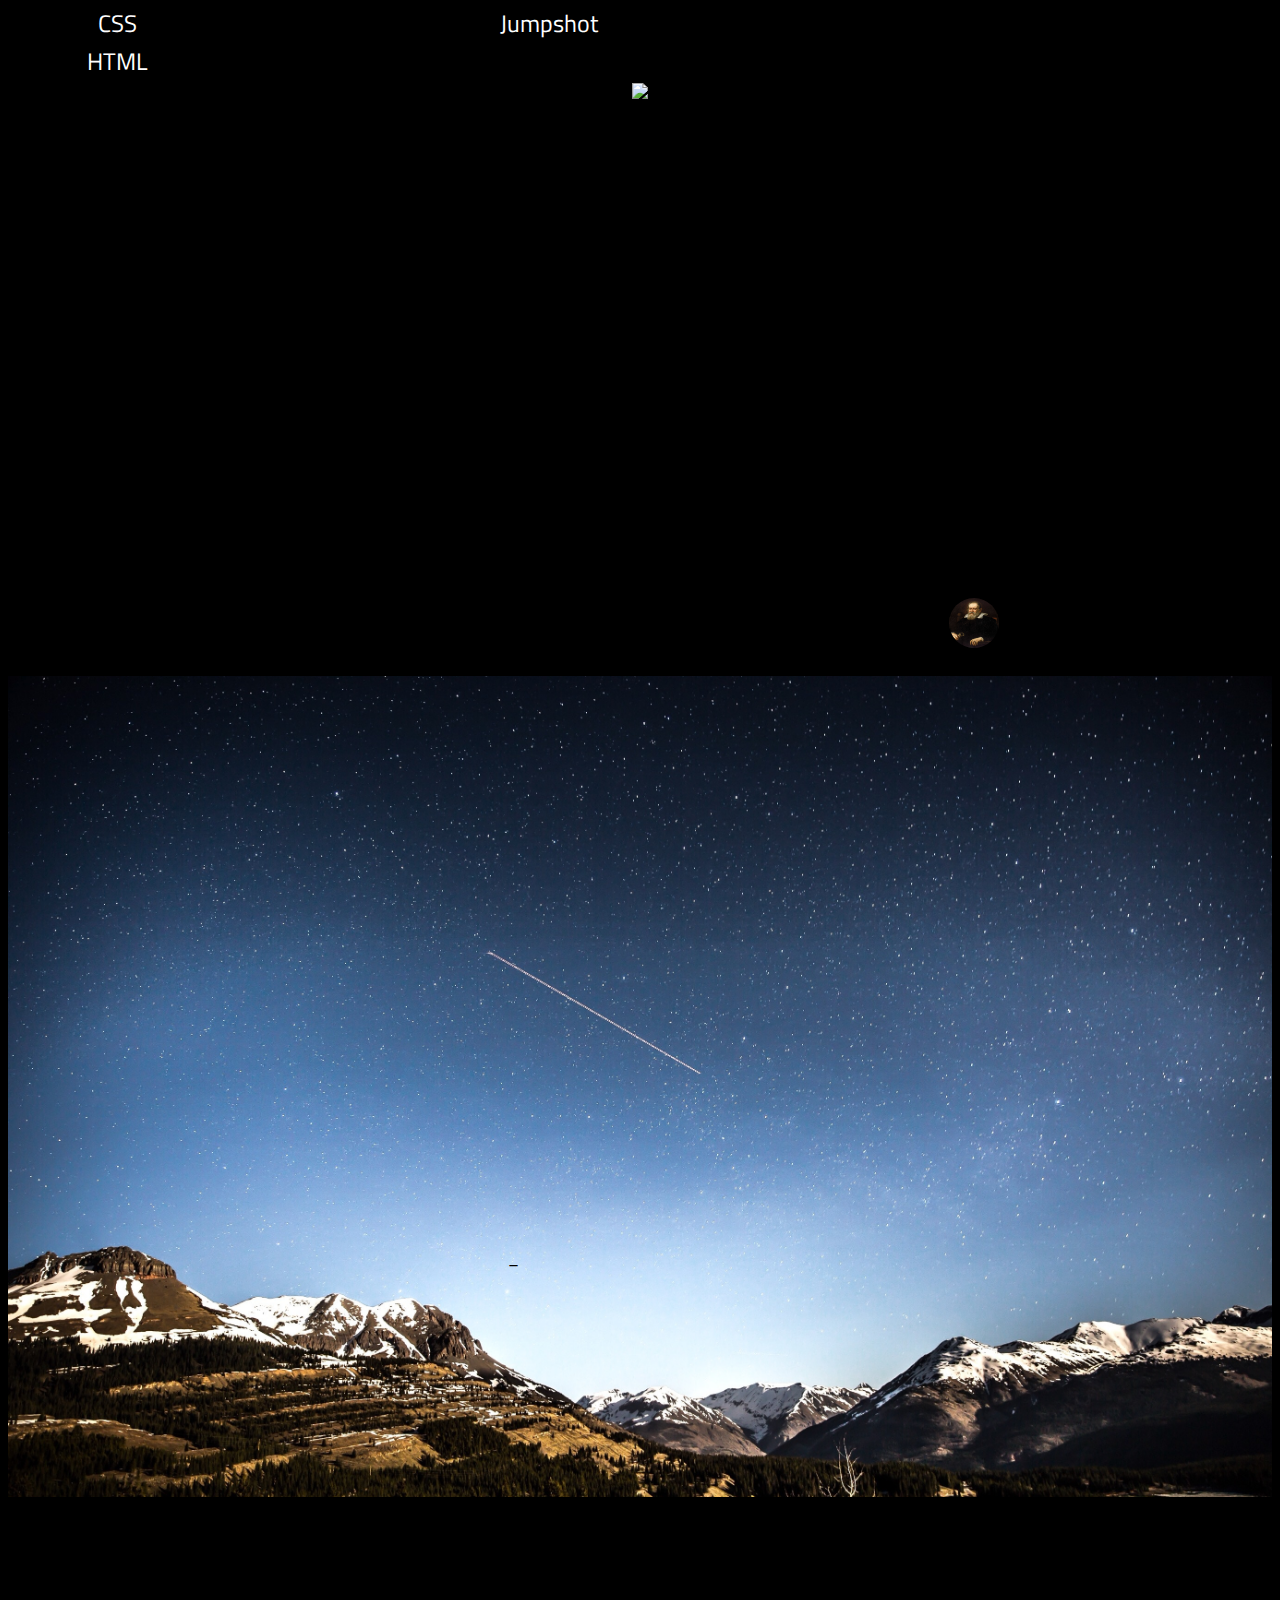
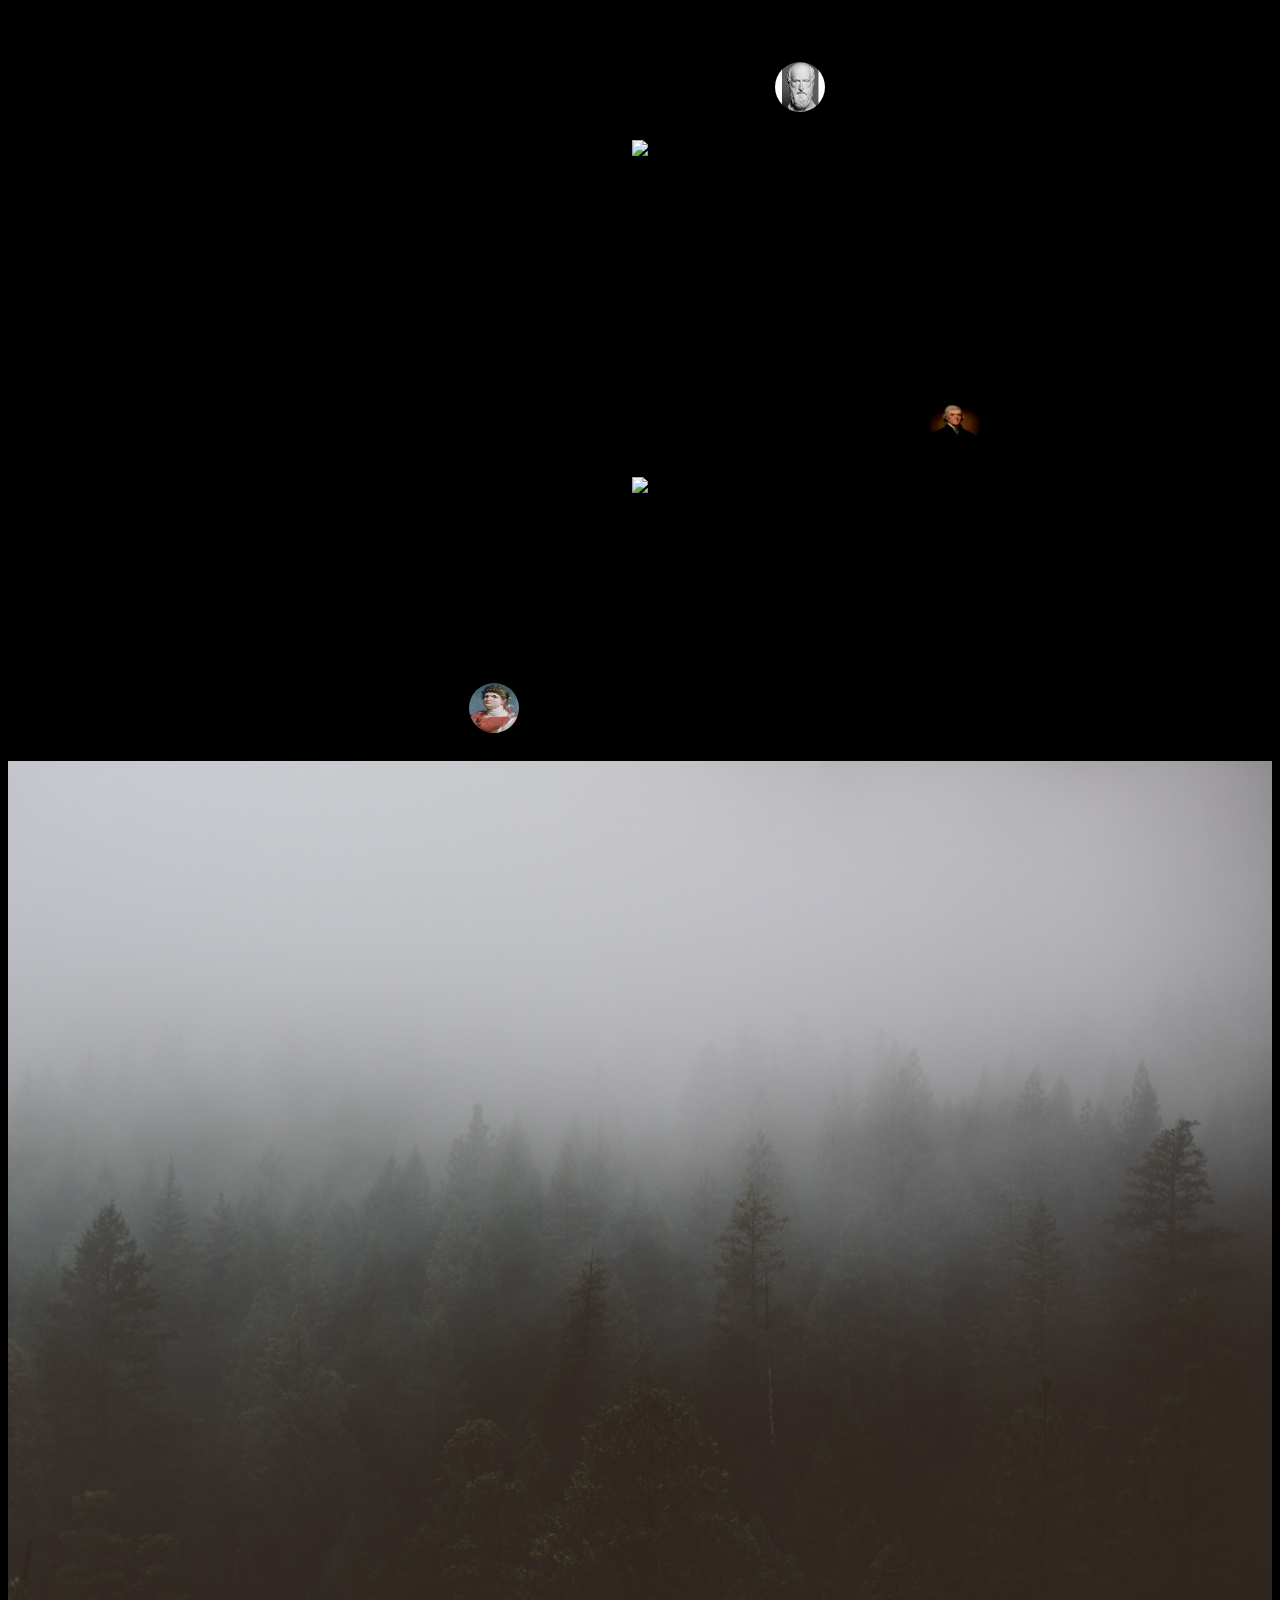
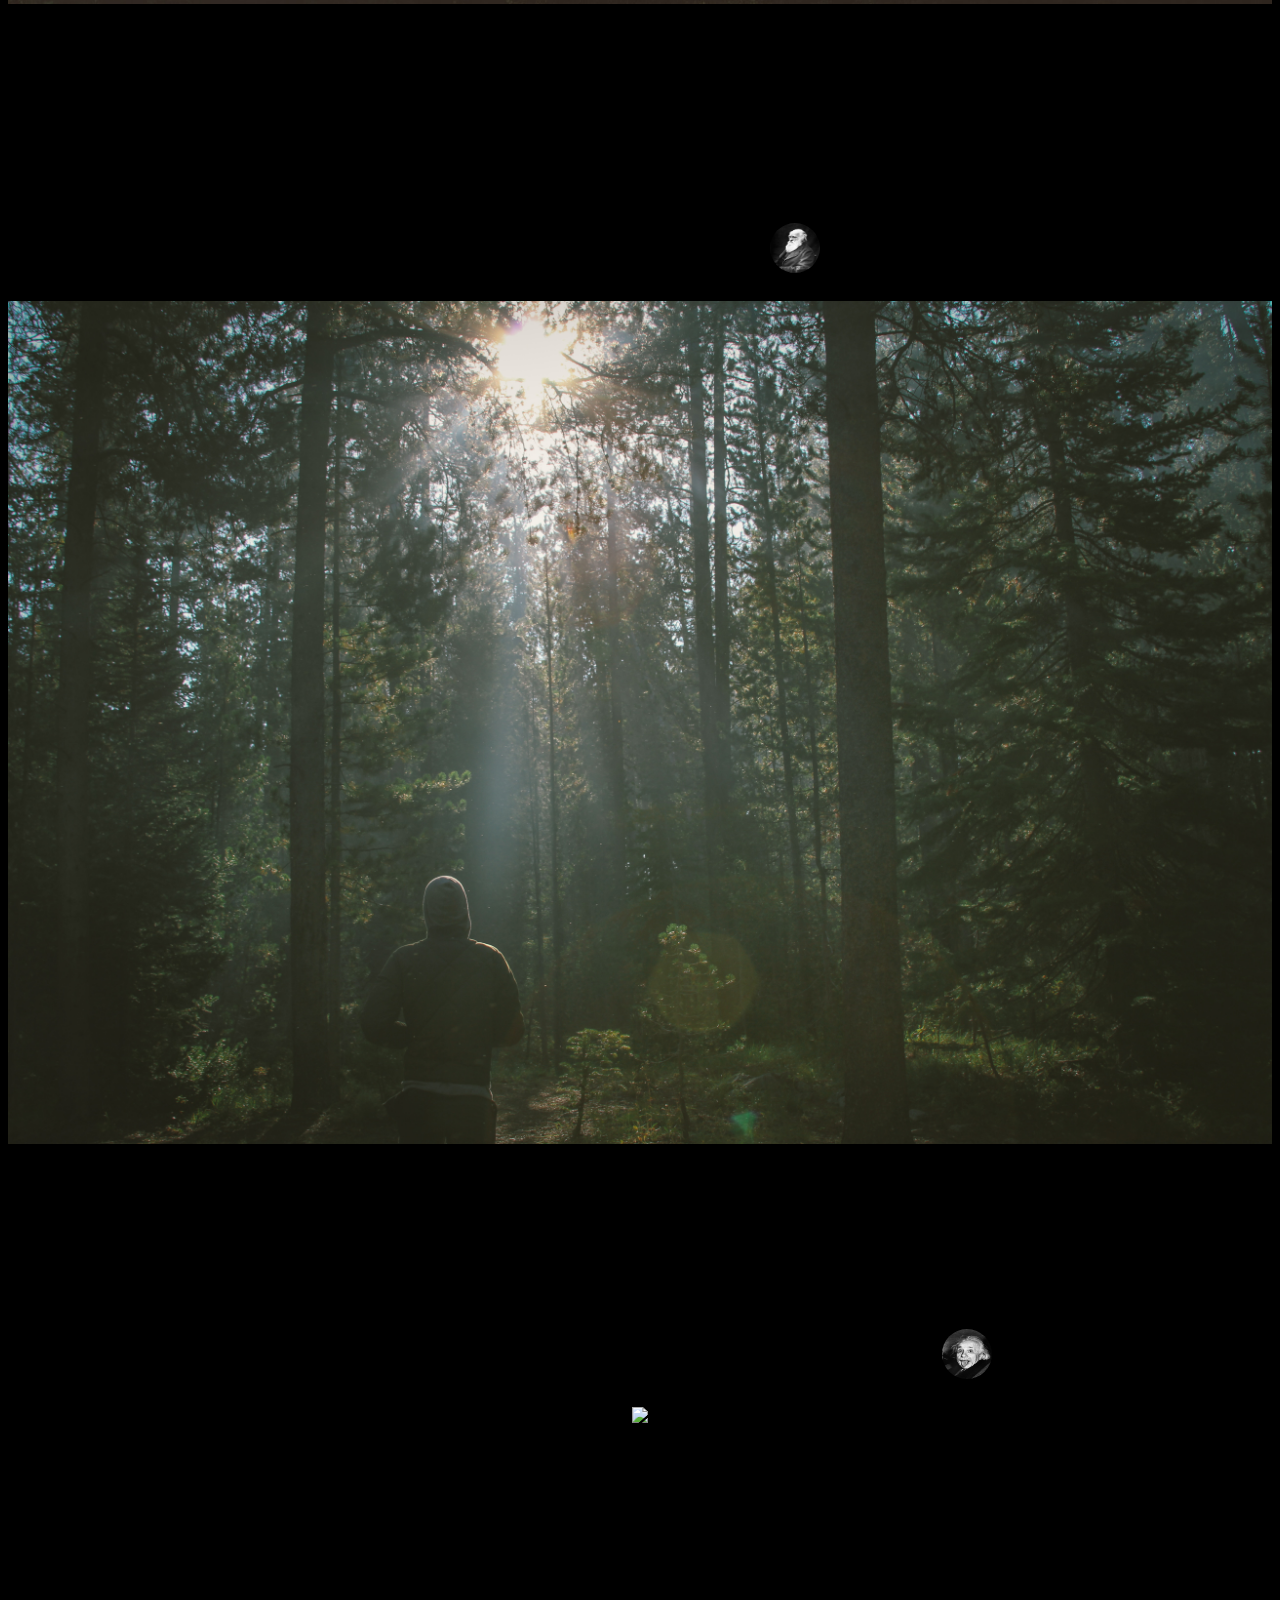
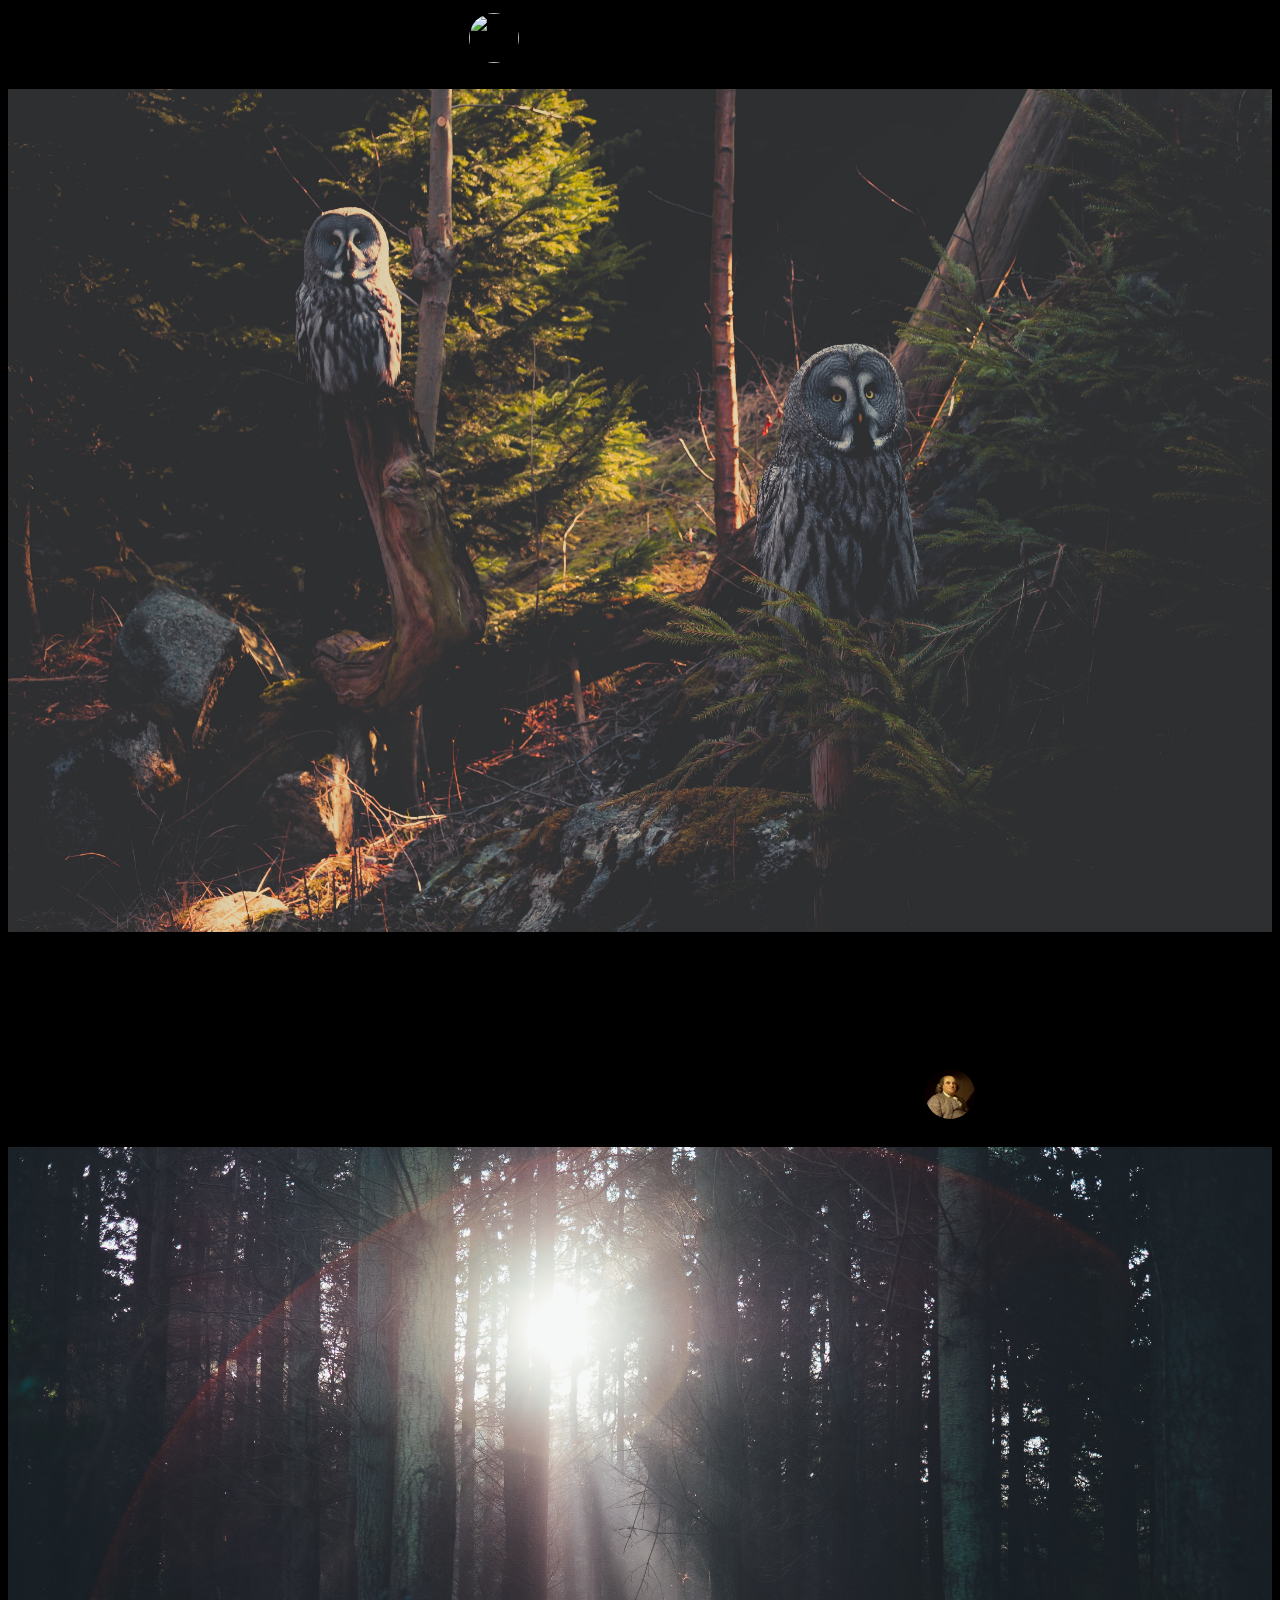
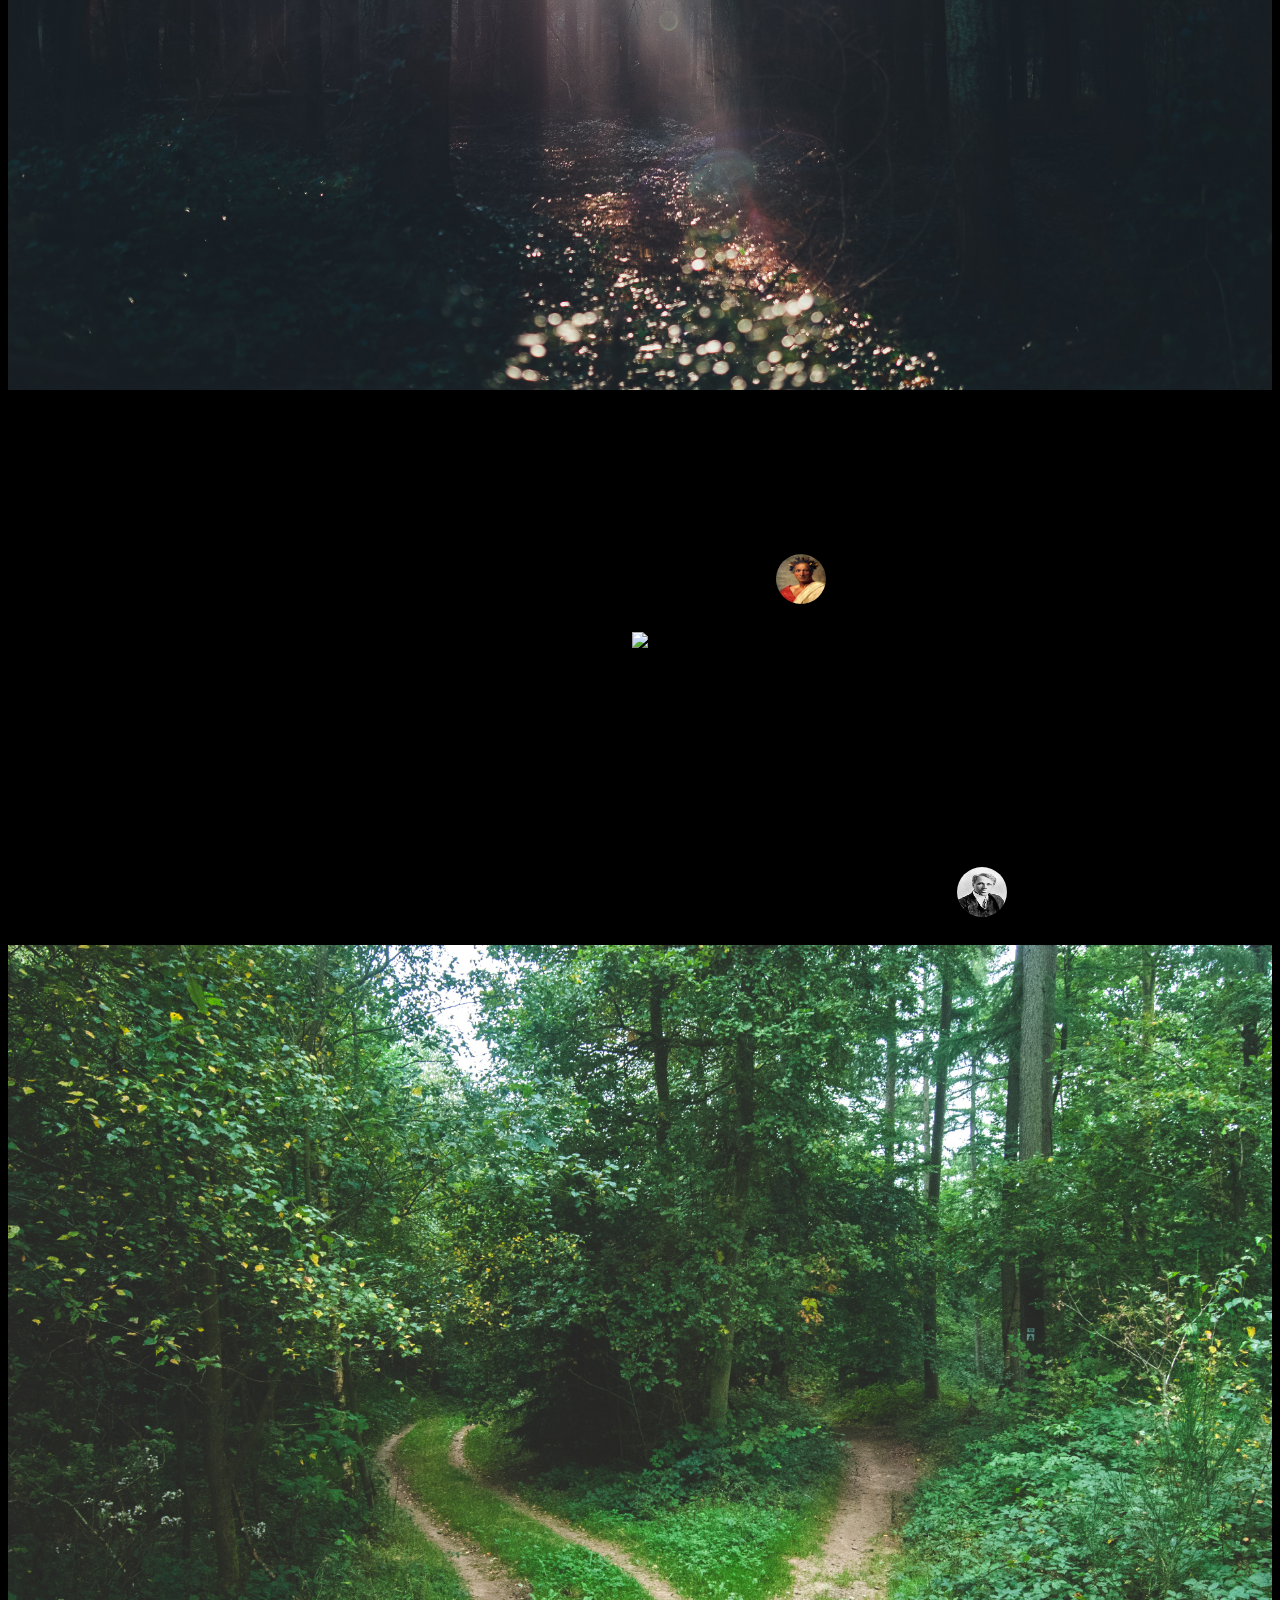
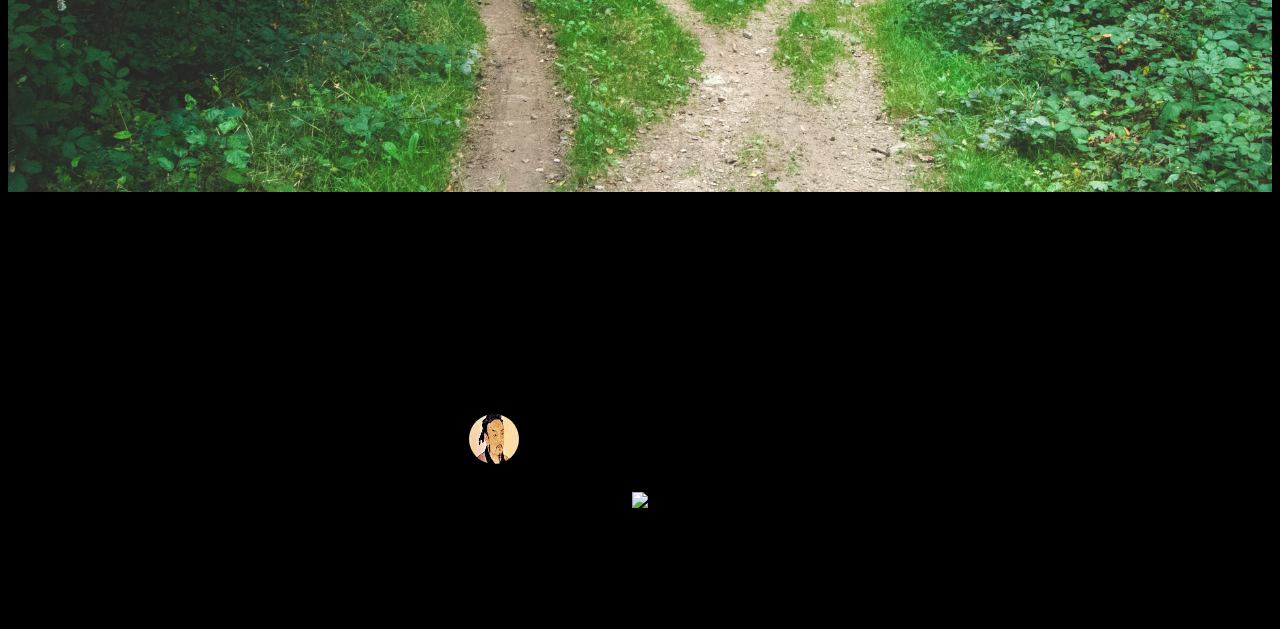
==== commit 533e059a: "fix broken author links and add quotes" ====
--- a/index.html
+++ b/index.html
@@ -72,7 +72,7 @@
        </h5> -->
 
        <h5 class="hero-sub-header amber-text">
-         life in a parallax universe
+         a parallax documentary
        </h5>
 
        <!-- <div class="quote-and-author">
@@ -92,13 +92,13 @@
 
                <div class="link-bar">
                  <a href="https://www.linkedin.com/in/stevecreswick" class="link-bar-icon">
-                   <img src="http://i1027.photobucket.com/albums/y332/SteveCreswick/c25d10_e56e7a9bc52b4892b9de474e7d41662d_zpsxszmtpf2.png" alt="LinkedIn" class="menu-bar-icon"/>
+                   <img src="./images/linkedin.png" alt="LinkedIn" class="menu-bar-icon"/>
                  </a>
                  <a href="https://github.com/stevecreswick">
-                   <img src="http://i1027.photobucket.com/albums/y332/SteveCreswick/github_icon_zps8xda3aob.png" alt="GitHub" class="menu-bar-icon"/>
+                   <img src="./images/github.png" alt="GitHub" class="menu-bar-icon"/>
                  </a>
                  <a href="mailto:screswick@gmail.com">
-                   <img src="http://i1027.photobucket.com/albums/y332/SteveCreswick/iconmonstr-email-icon_zpsn58le1qi.png" alt="Email" class="menu-bar-icon"/>
+                   <img src="./images/mail.png" alt="Email" class="menu-bar-icon"/>
                  </a>
                </div>
 
@@ -125,49 +125,59 @@
 
   <!-- About Section  -->
   <div class="section grey darken-4 about-steve">
-    <div class="row container">
+    <div class="row container  steve-row">
       <!-- <h3 class="">Arrival</h3> -->
+      <!-- <h3 class="project-header green-text text-accent-3">Arrival</h3> -->
+
+      <div class="steve-history">
+        <p class="white-text sub-tagline">
+          September 12th, 1986. Government agents went to investigate a crash site deep in the New Mexico desert.  In the smoking crater lay a newborn boy with eyes as blue as the oceans of this strange world he must now call home.
+        </p>
+        <br>
+        <p class="white-text sub-tagline">
+          Once the child was old enough to walk, he escaped the government facility that they locked him in.
+        </p>
+        <br>
+
+        <p class="white-text sub-tagline">
+          This child of the stars made it all the way to the place that most closely resembled his advanced society light years away.  This near perfect settlement had a name...New Jersey.
+        </p>
+        <br>
+
+        <!-- <p class="white-text sub-tagline">
+          Life took him through the normal human course...high school...college...graduation into the Great Recession...
+        </p>
+        <br>
+        <p class="white-text sub-tagline">
+          After college he traveled the world for this world's biggest companies, studying how people shopped everywhere from a seven-story Tokyo Mall to the baking blacktop of a California big-box store sprawl.
+        </p>
+        <br> -->
+        <!-- <p class="white-text sub-tagline">
+
+        </p>
+        <br> -->
+        <p class="white-text sub-tagline">
+          Steve still lives on the run, posing as a Web Developer while governments around the world tear down entire cities (pictured right) to get back the knowledge in his extra and terrestrial mind.
+        </p>
+        <br>
+
+        <p class="white-text sub-tagline">
+          The government will stop at nothing to get him back.
+        </p>
+        <br>
+        <p class="white-text sub-tagline">
+          You can have him for a competitive salary.
+        </p>
+
+
+
+      </div>
+
+
       <div class="app-screenshot ">
         <img class="steve-screenshot" src="./images/bomb.jpg" alt="bomb" />
-        <div class="photo-caption">Capture Attempt. Los Angeles, CA. 2012.</div>
+        <div class="photo-caption">Steve escapes an assassination attempt. Los Angeles, CA. 2015.</div>
       </div>
-      <!-- <h3 class="project-header green-text text-accent-3">Arrival</h3> -->
-      <br>
-      <p class="white-text sub-tagline">
-        Early morning on September the 12th, 1986, government agents went to investigate a crash site deep in the New Mexico desert.  In the smoking crater lay a newborn.
-      </p>
-      <br>
-      <p class="white-text sub-tagline">
-        Once the child, code name Steve, was old enough to walk, he escaped the government facility they locked him in.
-      </p>
-      <br>
-
-      <p class="white-text sub-tagline">
-        The boy made it all the way to the place in this world that most closely resembled his advanced society in the stars...it was called New Jersey.
-      </p>
-      <br>
-
-      <!-- <p class="white-text sub-tagline">
-        Life took him through the normal human course...high school...college...graduation into the Great Recession...
-      </p>
-      <br>
-      <p class="white-text sub-tagline">
-        After college he traveled the world for this world's biggest companies, studying how people shopped everywhere from a seven-story Tokyo Mall to the baking blacktop of a California big-box store sprawl.
-      </p>
-      <br> -->
-      <!-- <p class="white-text sub-tagline">
-
-      </p>
-      <br> -->
-      <p class="white-text sub-tagline">
-        Steve still lives on the run, posing as a web developer while governments around the world tear down entire cities to get back the knowledge in his extra and terrestrial mind.
-      </p>
-      <br>
-
-      <p class="white-text sub-tagline">
-        You can have that knowledge for a competitive salary.
-      </p>
-
     </div>
   </div>
 
@@ -205,17 +215,19 @@
 
 <!-- Position  -->
 <div class="section grey darken-4 project" id="project-one">
-  <div class="row container">
-    <div class="app-screenshot">
+  <div class="row container steve-row">
+    <div class="left-container">
+      <h3 class="project-header position-header green-text text-accent-3">Position</h3>
+      <p class="white-text sub-tagline">An educational stock trading simulation built with Backbone.js and Rails</p>
+      <br>
+      <p class="white-text sub-tagline"><i class="material-icons">search</i> Research real-time stock information <br>
+      <i class="material-icons">swap_horiz</i> Buy and sell stocks <br>
+      <i class="material-icons">trending_up</i> Track your progress against other users
+      </p>
+    </div>
+    <div class="app-screenshot position-screenshot">
       <a href="http://young-reaches-1171.herokuapp.com"><img src="./images/position.png" alt="position" /></a>
     </div>
-    <h3 class="project-header green-text text-accent-3">Position</h3>
-    <p class="white-text sub-tagline">An educational stock trading simulation built with Backbone.js and Rails</p>
-    <br>
-    <p class="white-text sub-tagline"><i class="material-icons">search</i> Research real-time stock information <br>
-    <i class="material-icons">swap_horiz</i> Buy and sell stocks <br>
-    <i class="material-icons">trending_up</i> Track your progress against other users
-    </p>
   </div>
 </div>
 
@@ -235,13 +247,13 @@
 
                   <div class="link-bar">
                     <a href="https://www.linkedin.com/in/stevecreswick" class="link-bar-icon">
-                      <img src="http://i1027.photobucket.com/albums/y332/SteveCreswick/c25d10_e56e7a9bc52b4892b9de474e7d41662d_zpsxszmtpf2.png" alt="LinkedIn" class="menu-bar-icon"/>
+                      <img src="./images/linkedin.png" alt="LinkedIn" class="menu-bar-icon"/>
                     </a>
                     <a href="https://github.com/stevecreswick">
-                      <img src="http://i1027.photobucket.com/albums/y332/SteveCreswick/github_icon_zps8xda3aob.png" alt="GitHub" class="menu-bar-icon"/>
+                      <img src="./images/github.png" alt="GitHub" class="menu-bar-icon"/>
                     </a>
                     <a href="mailto:screswick@gmail.com">
-                      <img src="http://i1027.photobucket.com/albums/y332/SteveCreswick/iconmonstr-email-icon_zpsn58le1qi.png" alt="Email" class="menu-bar-icon"/>
+                      <img src="./images/mail.png" alt="Email" class="menu-bar-icon"/>
                     </a>
                   </div>
 
@@ -261,8 +273,8 @@
     <div class="parallax-container">
       <h1 class="project-header"></h1>
       <div class="container">
-        <div class="row">
-          <div class="col s12">
+        <!-- <div class="row">
+          <div class="col s12"> -->
 
                      <table class="skills-table">
 
@@ -308,15 +320,15 @@
                         <tr>
                       </tbody>
                     </table>
-                  </div>
-                </div>
+                  <!-- </div>
+                </div> -->
               </div>
 
      <div class="parallax"><img src="./images/sky_at_night.jpg"></div>
     </div>
 
     <!-- Steve's Daily Commute -->
-    <div class="section black">
+    <div class="section black" id="testimonials">
      <div class="row container">
        <h3 class="deep-purple-text text-lighten-5 chapter-header">References</h3>
      </div>
@@ -325,25 +337,27 @@
     <!-- Comet -->
        <div class="parallax-container hero-container">
          <div class="top-caption">
-           <p>
-             1640.  The great astromer sports the comet once more.
-           </p>
-           <!-- <p>
-             A comet streaks across the night sky, foretelling the coming of a great messenger.
-           </p>
-           <p>
-             "Like Icarus he will fall from the Heavens," it was written.
-           </p> -->
+           <div class="link-bar-bottom">
+             <a href="https://www.linkedin.com/in/stevecreswick" class="link-bar-icon">
+               <img src="./images/linkedin.png" alt="LinkedIn" class="link-bar-icon"/>
+             </a>
+             <a href="https://github.com/stevecreswick">
+               <img src="./images/github.png" alt="GitHub" class="link-bar-icon"/>
+             </a>
+             <a href="mailto:screswick@gmail.com">
+               <img src="./images/mail.png" alt="Email" class="link-bar-icon"/>
+             </a>
+           </div>
          </div>
 
-         <h5 class="commercial-sub-header-right white-text">"I may have discovered that the Earth revolves around the sun, but my world revolves around Steve."</h5>
+         <h5 class="commercial-sub-header-right white-text galilleo">"So, the Earth revolves around the sun... <br> but MY world still revolves around Steve."</h5>
          <h5 class="quote-author-right white-text"><img src="./images/galilleo.jpg" class="author-image" alt="" /> Galileo Galilei</h5>
 
         <div class="parallax"><img src="./images/comet_day.jpg"></div>
        </div>
 
     <!-- Testimonials -->
-    <div id="testimonials"></div>
+    <div></div>
          <div class="section black">
            <div class="row container">
              <h4 class="black">_</h4>
@@ -353,20 +367,8 @@
 
 <!-- Mountain -->
          <div class="parallax-container">
-           <h2 class="commercial-main-header amber-text">Testimonials</h2>
-
-                  <div class="link-bar-bottom">
-                    <a href="https://www.linkedin.com/in/stevecreswick" class="link-bar-icon">
-                      <img src="http://i1027.photobucket.com/albums/y332/SteveCreswick/c25d10_e56e7a9bc52b4892b9de474e7d41662d_zpsxszmtpf2.png" alt="LinkedIn" class="link-bar-icon"/>
-                    </a>
-                    <a href="https://github.com/stevecreswick">
-                      <img src="http://i1027.photobucket.com/albums/y332/SteveCreswick/github_icon_zps8xda3aob.png" alt="GitHub" class="link-bar-icon"/>
-                    </a>
-                    <a href="mailto:screswick@gmail.com">
-                      <img src="http://i1027.photobucket.com/albums/y332/SteveCreswick/iconmonstr-email-icon_zpsn58le1qi.png" alt="Email" class="link-bar-icon"/>
-                    </a>
-                  </div>
-
+           <h5 class="commercial-sub-header-center amber-text mountains">"It was easy to measure the size of the Earth, but I don't know if math will ever be able to measure the size of Steve’s heart."</h5>
+           <h5 class="quote-author-center amber-text"><img src="./images/eratosthenes.jpg" class="author-image" alt="" /> Eratosthenes</h5>
           <div class="parallax"><img src="./images/yosemite.jpg"></div>
          </div>
 
@@ -378,78 +380,88 @@
 
 
 <!-- Treetops -->
-           <div class="parallax-container">
-
-
-             <h5 class="commercial-sub-header-right white-text">"I wrote that life, liberty, and pursuit of happiness bit after watching Steve code."</h5>
-             <h5 class="quote-author-right white-text"><img src="http://a1.files.biography.com/image/upload/c_fill,cs_srgb,dpr_1.0,g_face,h_300,q_80,w_300/MTE5NDg0MDU1MDEwMjQ4MjA3.jpg" class="author-image" alt="" /> Thomas Jefferson </h5>
-
-            <div class="parallax"><img src="./images/from_above.jpg"></div>
-           </div>
-
-             <div class="section black">
-             <div class="row container"></div>
-             </div>
+     <div class="parallax-container">
+       <h5 class="commercial-sub-header-right white-text">"Steve is to Monticello...what Yo-Yo Ma is…to the actual Cello…"</h5>
+       <h5 class="quote-author-right white-text"><img src="./images/tj.jpg" class="author-image" alt="" /> Thomas Jefferson </h5>
+      <div class="parallax"><img src="./images/from_above.jpg"></div>
+     </div>
+
+     <div class="section black">
+     <div class="row container"></div>
+     </div>
+
+     <!-- Foggy Tops -->
+     <div class="parallax-container">
+       <h5 class="commercial-sub-header-left white-text">"I thought Rome was lit.  But then I went to Steve's block party on his childhood street."</h5>
+       <h5 class="quote-author-left white-text"><img src="./images/nero.jpg" class="author-image" alt="" />Emperor Nero</h5>
+      <div class="parallax"><img src="./images/fog.jpg"></div>
+     </div>
+
+     <div class="section black">
+       <div class="row container"></div>
+     </div>
 
 <!-- Trees -->
     <div class="parallax-container">
-
-      <h5 class="commercial-sub-header-center white-text">"Learn from yesterday, live for today, hope for tomorrow. The important thing is not to stop questioning.  Except for Steve...he asks too many questions."</h5>
-      <h5 class="quote-author-center white-text"><img src="http://englishbookgeorgia.com/blogebg/wp-content/uploads/2014/12/Albert-Einstein.jpg" class="author-image" alt="" />  Albert Einstein</h5>
+      <h5 class="commercial-sub-header-center white-text darwin">
+          "It is not the strongest of a species that survives, nor the most intelligent that survives.  It is the one that is 'most adaptable to change.' <br> <br>  ...and everytime I try to trade Steve four quarters for a dollar bill, he gladly accepts.  He's a survivor"
+      </h5>
+      <h5 class="quote-author-center white-text"><img src="./images/darwin.jpg" class="author-image" alt="" />Charles Darwin</h5>
      <div class="parallax"><img src="./images/man_running.jpg"></div>
     </div>
 
-      <div class="section black">
+    <div class="section black">
       <div class="row container"></div>
-      </div>
+    </div>
 
     <!-- Running In Woods -->
-        <div class="parallax-container">
-
-          <h5 class="commercial-sub-header-right white-text long-quote">"It is not the strongest of a species that survives, nor the most intelligent that survives.  It is the one that is most adaptable to change  ...and everytime I try to trade Steve four quarters for a dollar bill, he gladly accepts.  He's a survivor.</h5>
-          <h5 class="quote-author-right white-text"><img src="http://aeu.org/wp-content/uploads/darwin_home.jpg" class="author-image" alt="" />  Charles Darwin <br> On the Origin of Species</h5>
-
-
-         <div class="parallax"><img src="./images/path.jpg"></div>
-        </div>
-
-        <div class="section black">
-        <div class="row container"></div>
-        </div>
-
+    <div class="parallax-container">
+      <h5 class="commercial-sub-header-right white-text long-quote">“The definition of insanity is doing the same thing over and over again and expecting different results. <br> <br>  Yet every time Steve tells that knock knock joke, I say, ‘Who’s there?  Banana, who?'  Steve, please.  'Banana who?!?!' He drives me insane.  I'd be glad if he didn't say banana.”</h5>
+      <h5 class="quote-author-right white-text"><img src="./images/albert.jpg" class="author-image" alt="" />  Albert Einstein</h5>
+     <div class="parallax"><img src="./images/path.jpg"></div>
+    </div>
+
+    <div class="section black">
+      <div class="row container"></div>
+    </div>
 
         <!-- Owl -->
-        <div class="parallax-container">
-
-          <h5 class="commercial-sub-header-left white-text">"I took three of Steve's websites on the ark."</h5>
-          <h5 class="quote-author-left white-text"><img src="https://upload.wikimedia.org/wikipedia/commons/3/3d/Noah_mosaic.JPG" class="author-image" alt="" />  Noah</h5>
-
-         <div class="parallax"><img src="./images/owls.jpg"></div>
-        </div>
-
-        <div class="section black">
-        <div class="row container"></div>
-        </div>
+    <div class="parallax-container">
+      <h5 class="commercial-sub-header-left white-text">"I took three of Steve's websites on the ark."</h5>
+      <h5 class="quote-author-left white-text"><img src="./images/noah.jpg" class="author-image" alt="" />  Noah</h5>
+     <div class="parallax"><img src="./images/owls.jpg"></div>
+    </div>
+
+    <div class="section black">
+    <div class="row container"></div>
+    </div>
+
+      <!-- Sunlight -->
+    <div class="parallax-container">
+      <h5 class="commercial-sub-header-right white-text long-quote">“Poor Richard only became that way because he bet against Steve.”</h5>
+      <h5 class="quote-author-right white-text"><img src="./images/benjamin.jpg" class="author-image" alt="" />  Benjamin Franklin</h5>
+     <div class="parallax"><img src="./images/sunlight.jpg"></div>
+    </div>
+
+    <div class="section black">
+      <div class="row container"></div>
+    </div>
 
      <!-- Dirt -->
-        <div class="parallax-container">
-
-          <h5 class="commercial-sub-header-center white-text">"All roads lead to Rome, but if you are looking for a quality Web Developer.  All fingers point to Steve."</h5>
-          <h5 class="quote-author-center white-text"><img src="https://upload.wikimedia.org/wikipedia/commons/e/ee/C%C3%A4sar.jpg" class="author-image" alt="" />  Julius Caesar</h5>
-
-          <div class="parallax"><img src="./images/road.jpg"></div>
-        </div>
-        <div class="section black">
-        <div class="row container"></div>
-        </div>
-
+    <div class="parallax-container">
+      <h5 class="commercial-sub-header-center white-text">"All roads lead to Rome, but if you are looking for a quality Web Developer.  All fingers point to Steve."</h5>
+      <h5 class="quote-author-center white-text"><img src="./images/caesar.jpg" class="author-image" alt="" />  Julius Caesar</h5>
+      <div class="parallax"><img src="./images/road.jpg"></div>
+    </div>
+
+    <div class="section black">
+      <div class="row container"></div>
+    </div>
 
      <!-- Two Roads -->
      <div class="parallax-container">
-
        <h5 class="commercial-sub-header-right white-text">"The Road Less Traveled actually had a sign post. <br> It read, 'Creswick Way.'"</h5>
-       <h5 class="quote-author-right white-text"><img src="http://thenewschoolhistory.org/wp-content/uploads/2014/11/frost.jpg" class="author-image" alt="" />  Robert Frost</h5>
-
+       <h5 class="quote-author-right white-text"><img src="./images/frost.jpg" class="author-image" alt="" />  Robert Frost</h5>
       <div class="parallax"><img src="./images/road_less.jpg"></div>
      </div>
 
@@ -460,10 +472,8 @@
 
      <!-- Guy -->
      <div class="parallax-container">
-
-       <h5 class="commercial-sub-header-left amber-text">"Strategy shares three letters with Steve.  So technically, Steve is half strategy.  The other half is fool." </h5>
-       <h5 class="quote-author-left amber-text"><img src="https://thishilariousearth.files.wordpress.com/2014/11/suntzu2.jpg?w=485&h=322&crop=1" class="author-image" alt="" />  Sun Tzu</h5>
-
+       <h5 class="commercial-sub-header-left amber-text">"Do you want a good strategy? <br><br>  Have Steve on your side for what's ahead." </h5>
+       <h5 class="quote-author-left amber-text"><img src="./images/suntzu.jpg" class="author-image" alt="" />  Sun Tzu</h5>
       <div class="parallax"><img src="./images/night_sitting.jpg"></div>
      </div>
 
@@ -486,10 +496,5 @@
      <div class="section black">
      <div class="row container"></div>
      </div>
-
-
-
-
-
   </body>
 </html>
--- a/css/styles.css
+++ b/css/styles.css
@@ -80,11 +80,6 @@
 
 
 /* About Steve */
-.about-steve {
-  height: auto;
-  padding-top: 4em;
-}
-
 .steve-screenshot {
   height: 100%;
   width: 100%;
@@ -123,16 +118,47 @@
   display: inline;
 }
 
+.row {
+  width: 80%;
+}
+
+.steve-row {
+  height: auto;
+  padding-top: 4em;
+  display: flex;
+  flex-direction: row;
+  align-items: center;
+  justify-content: space-between;
+}
+
+.steve-history {
+  display: inline-block;
+  margin-right: 20px;
+  max-width: 600px;
+}
+
+.tagline {
+  margin-left: 10%;
+}
+
 .app-screenshot {
-  float: right;
-  right: 0;
-  margin-right: -10%;
-  width: 400px;
+  display: inline-block;
+  height: 100%;
+  margin-left: 40px;
+  box-sizing: border-box;
 }
 
 .app-screenshot > a > img {
   width: 100%;
   border: 1px solid grey;
+}
+
+.position-screenshot {
+  max-width: 400px;
+}
+
+.position-header {
+  margin-top: 0;
 }
 
 /* Tic Tac Toe */
@@ -173,7 +199,7 @@
 }
 
 .sub-tagline{
-  width: 50%;
+  /*width: 50%;*/
   margin-top: -0.7em;
 }
 
@@ -374,3 +400,19 @@
   font-family: 'Titillium Web', sans-serif;
   text-align: left;
 }
+
+/* Indiv Quotes */
+.galilleo {
+  margin-top: 30%;
+}
+
+.mountains {
+  margin-top: 28%;
+}
+
+.darwin {
+  text-align: left;
+  margin-top: 10%;
+  /*width: 80%;
+  margin: 0 auto;*/
+}
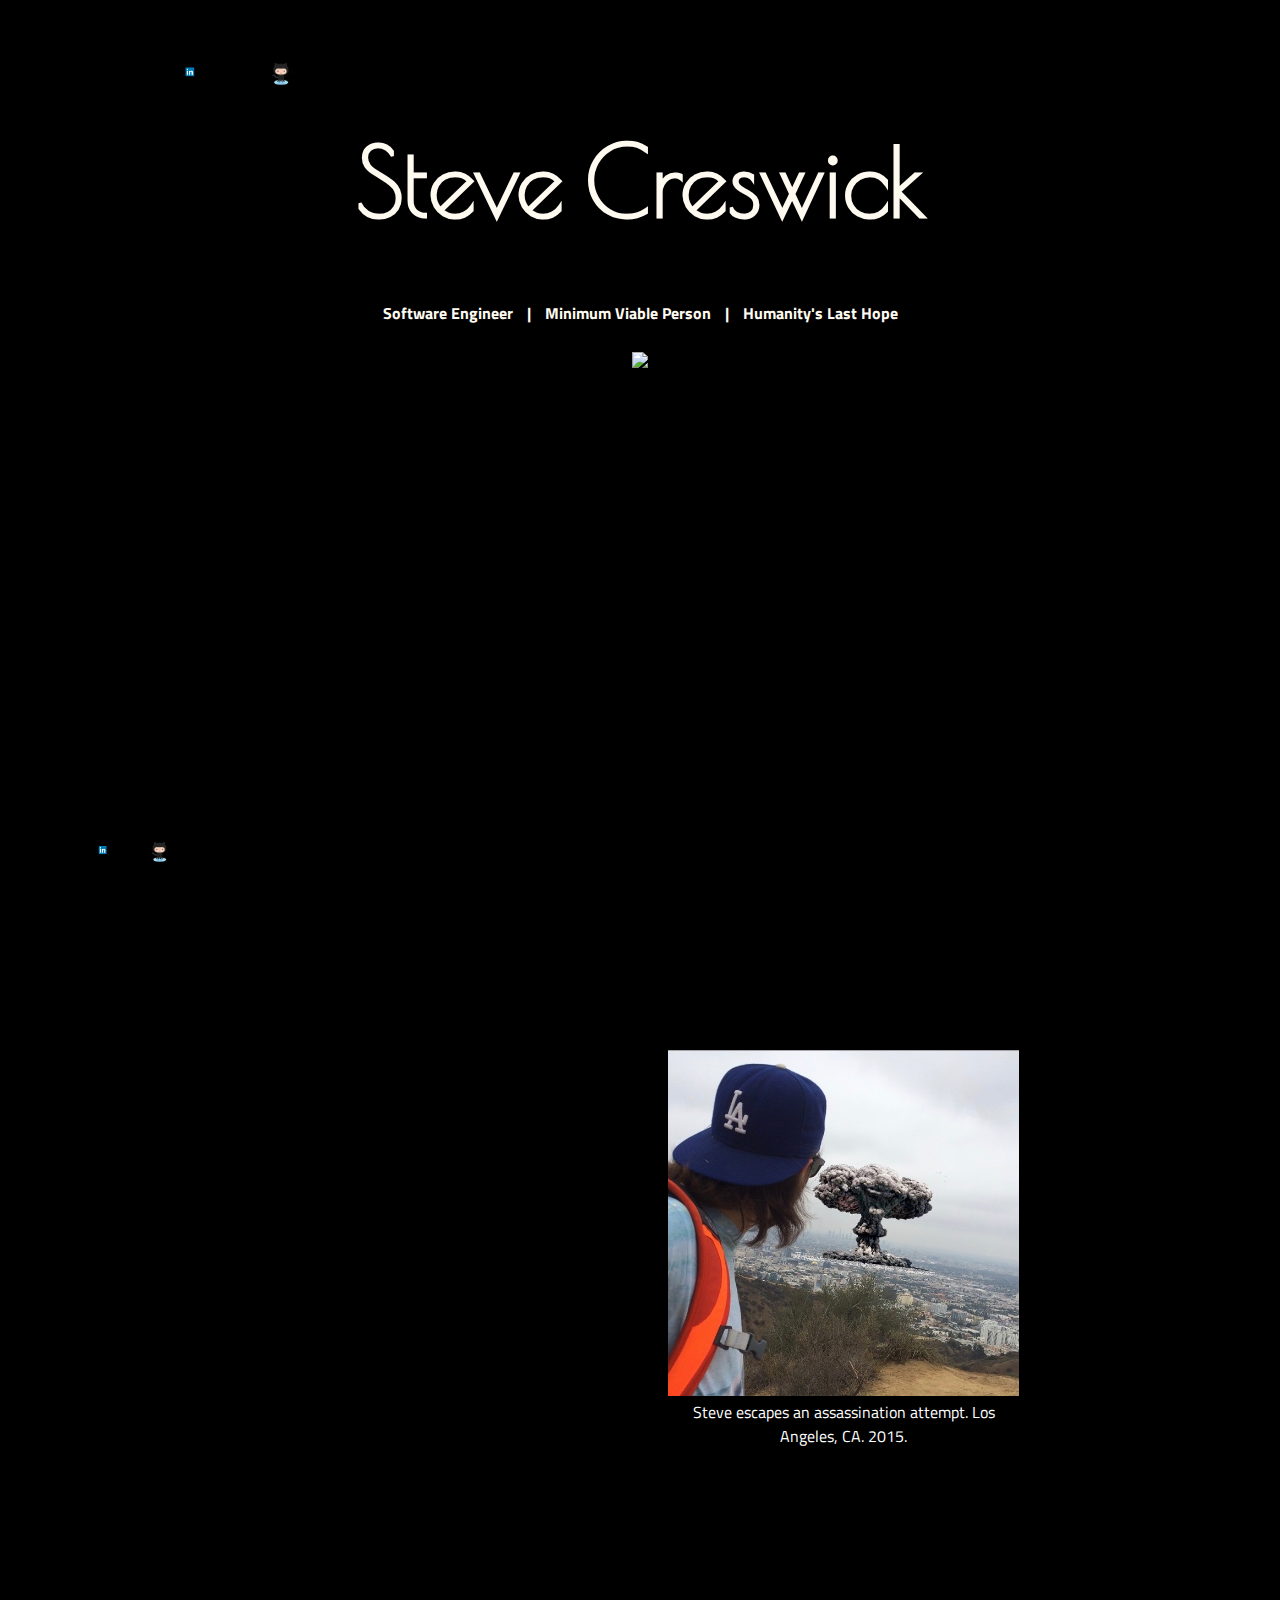
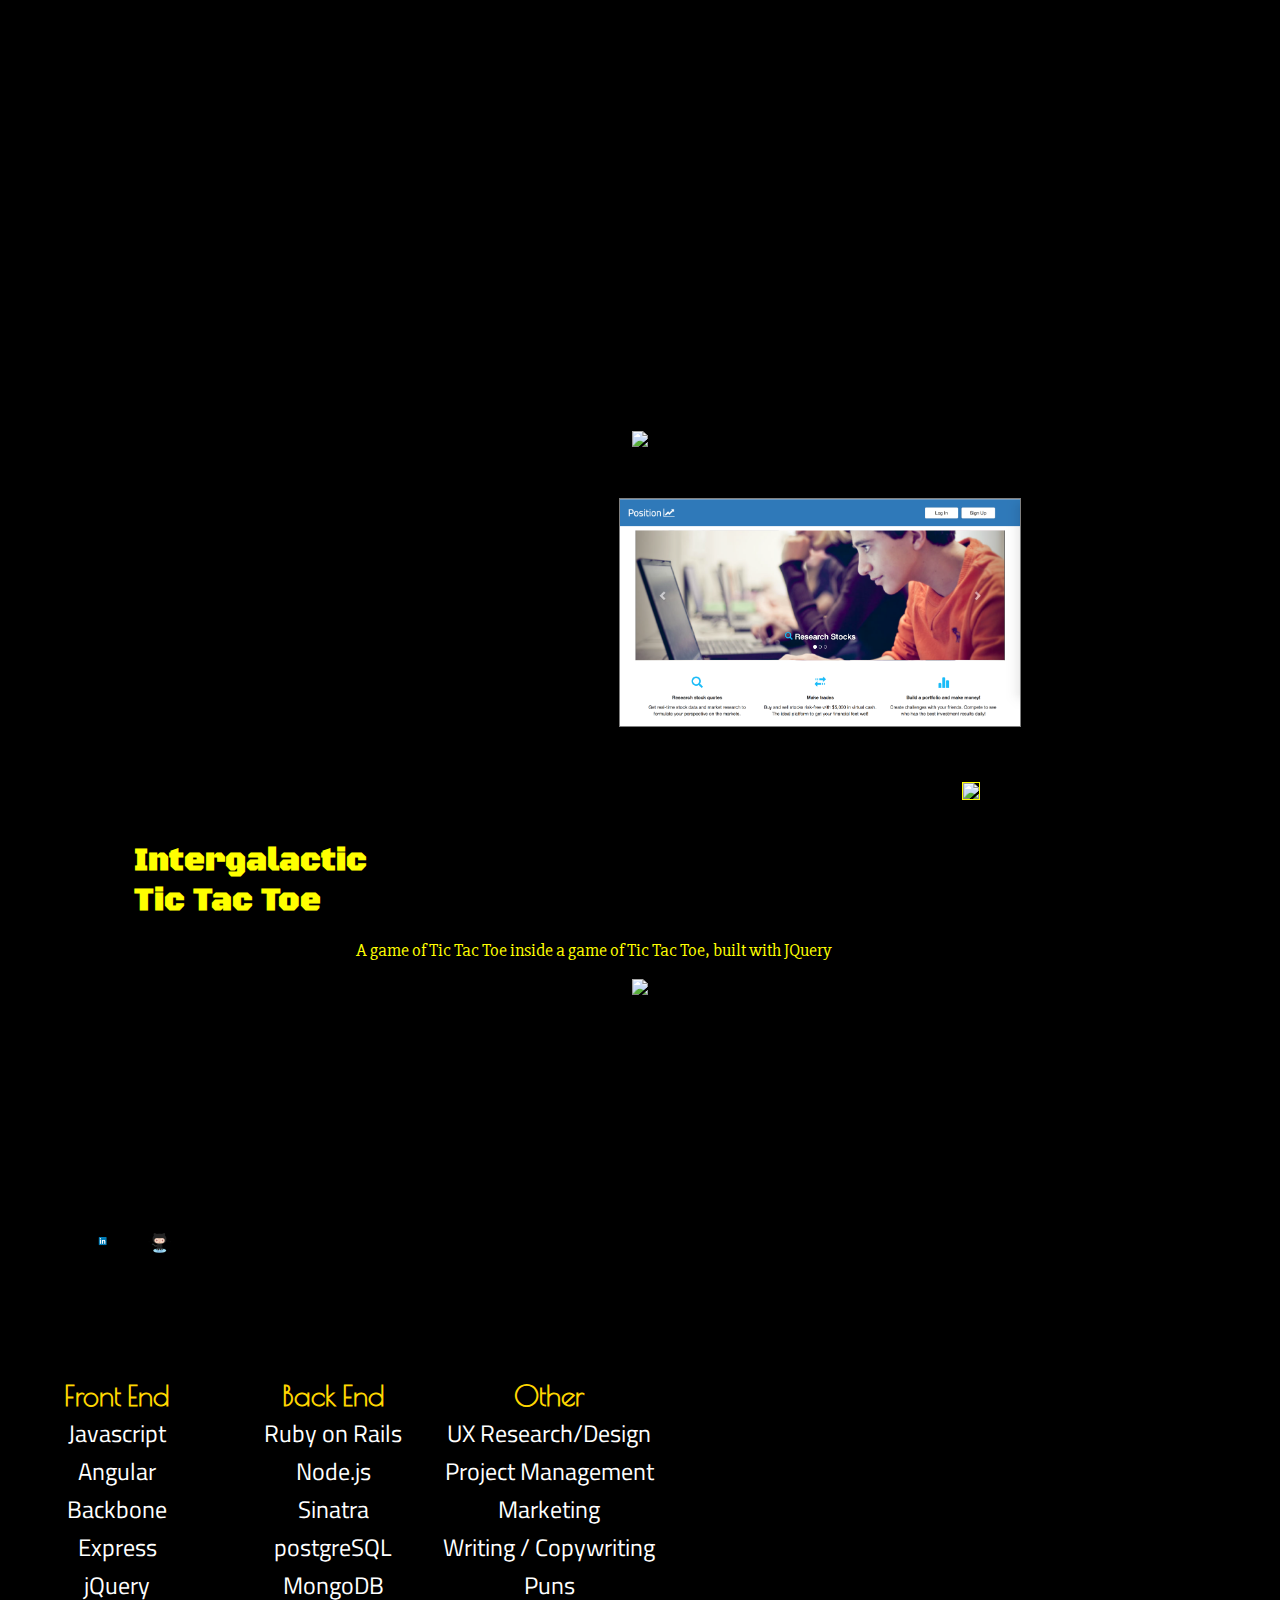
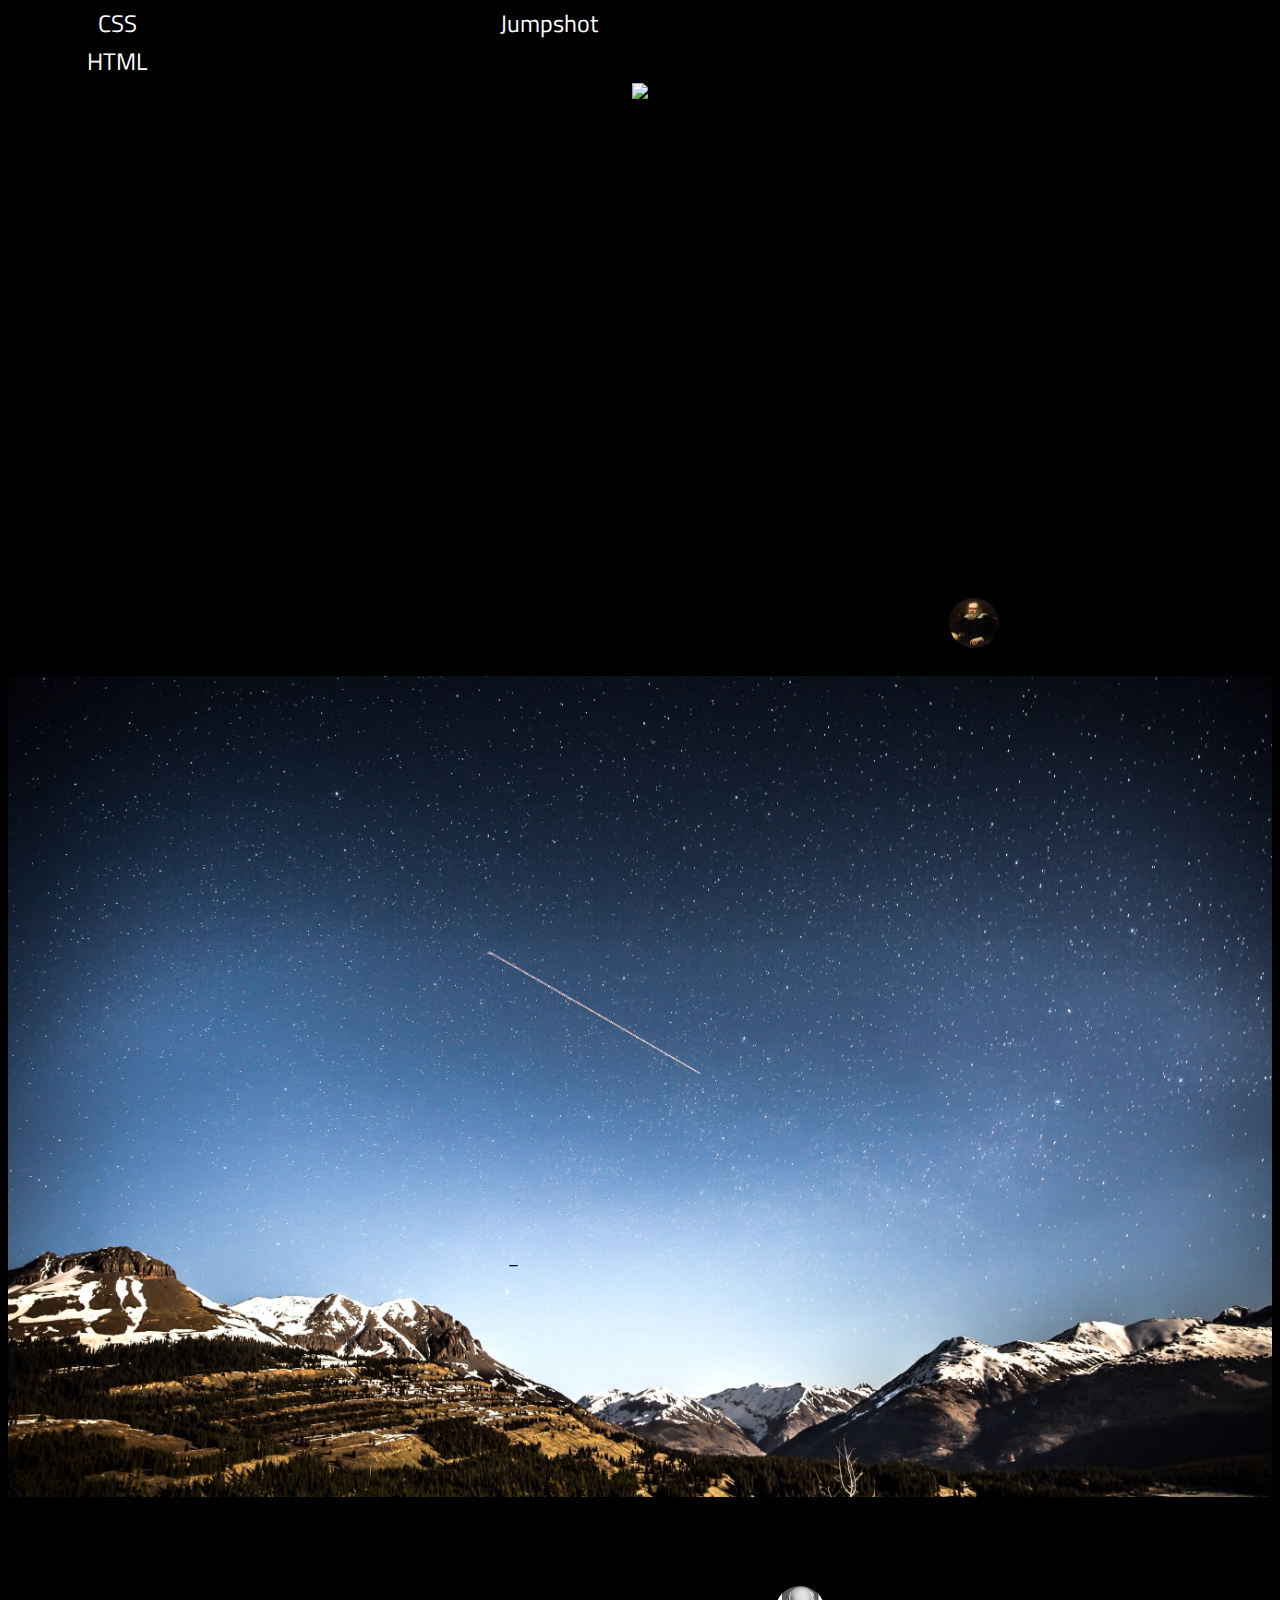
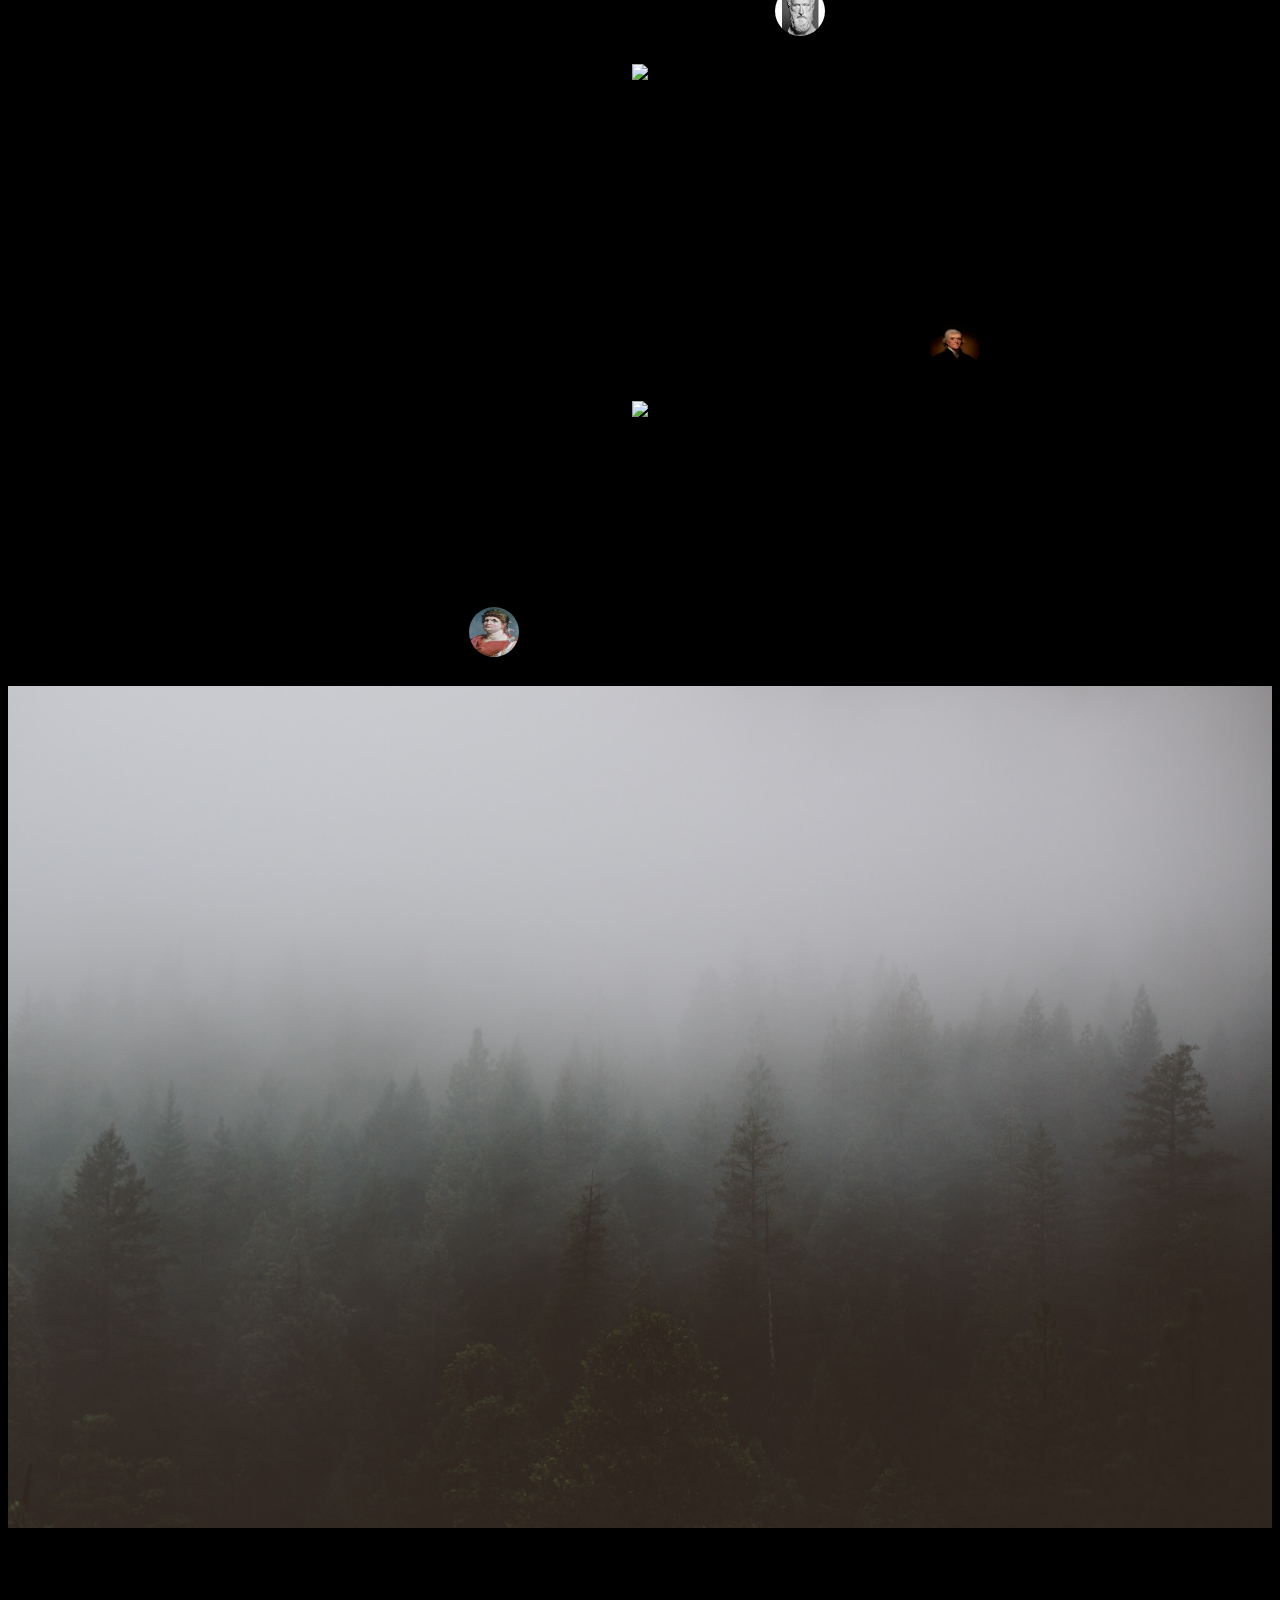
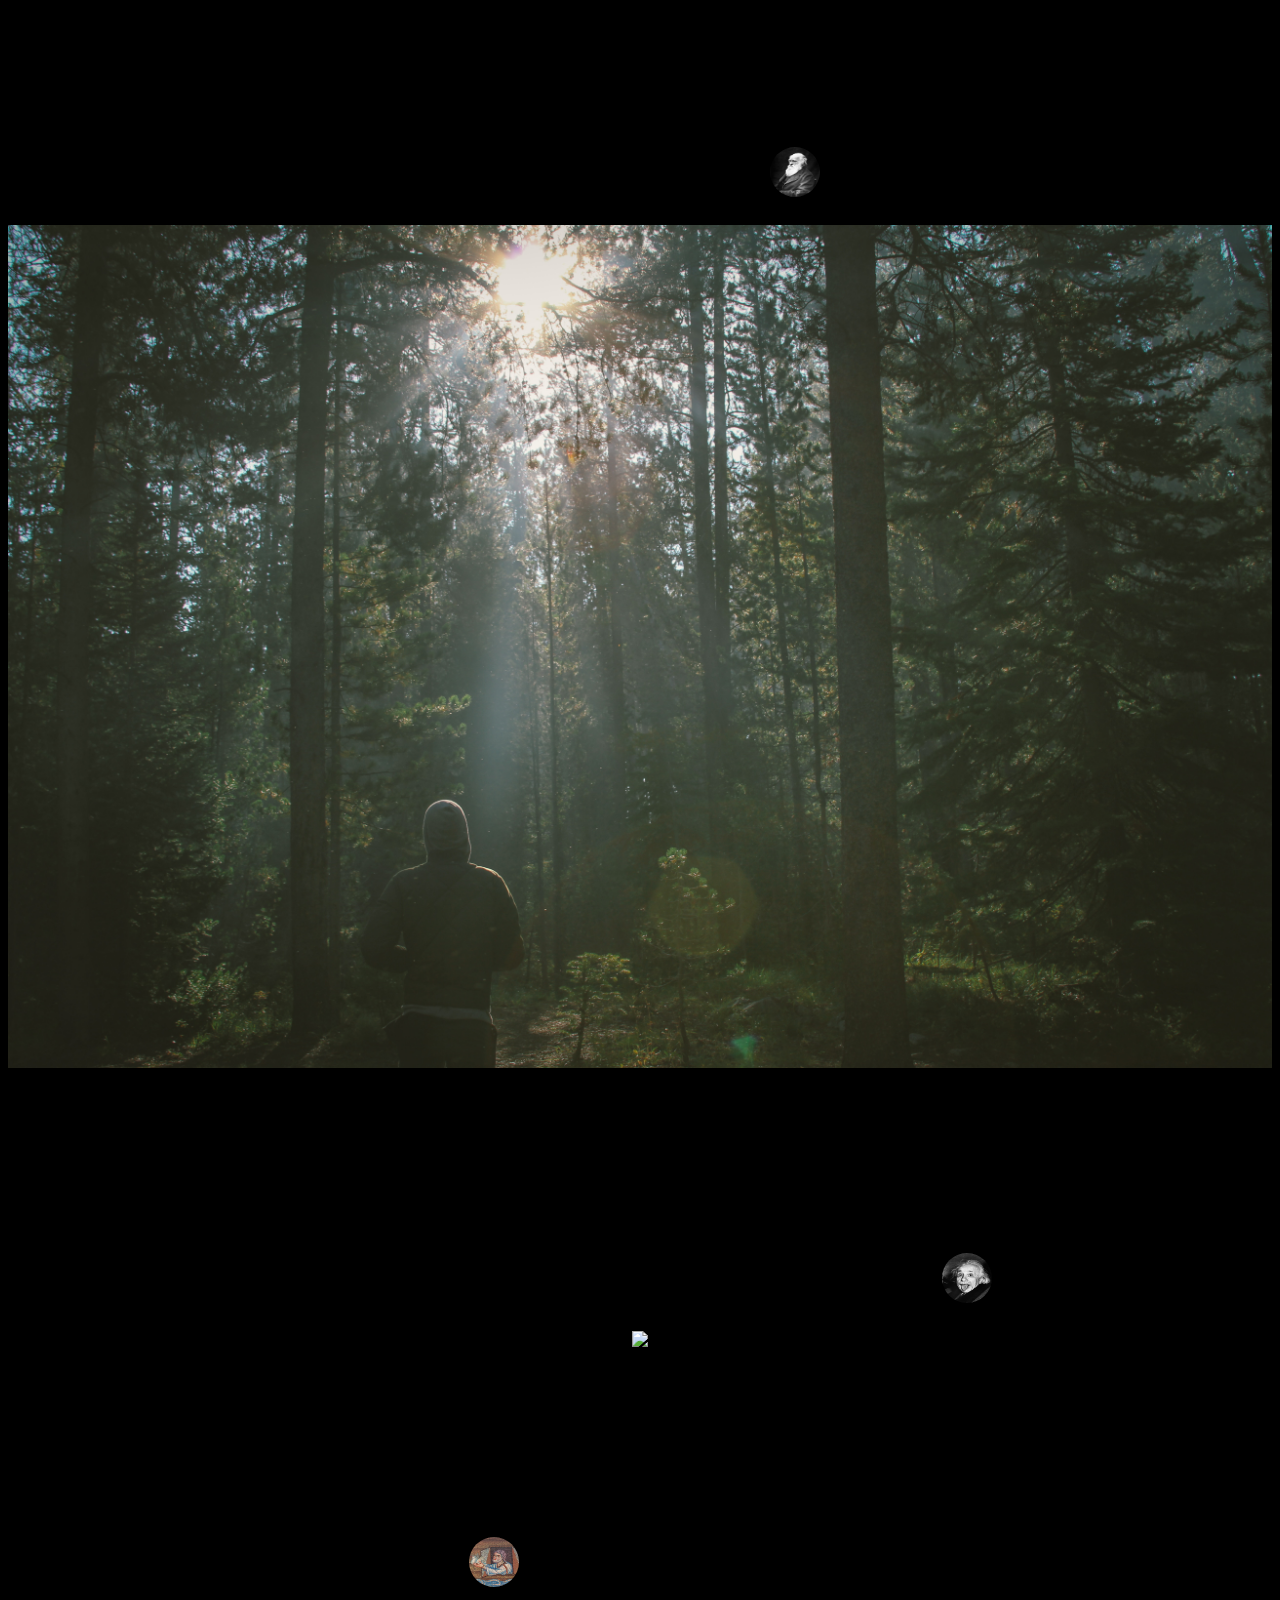
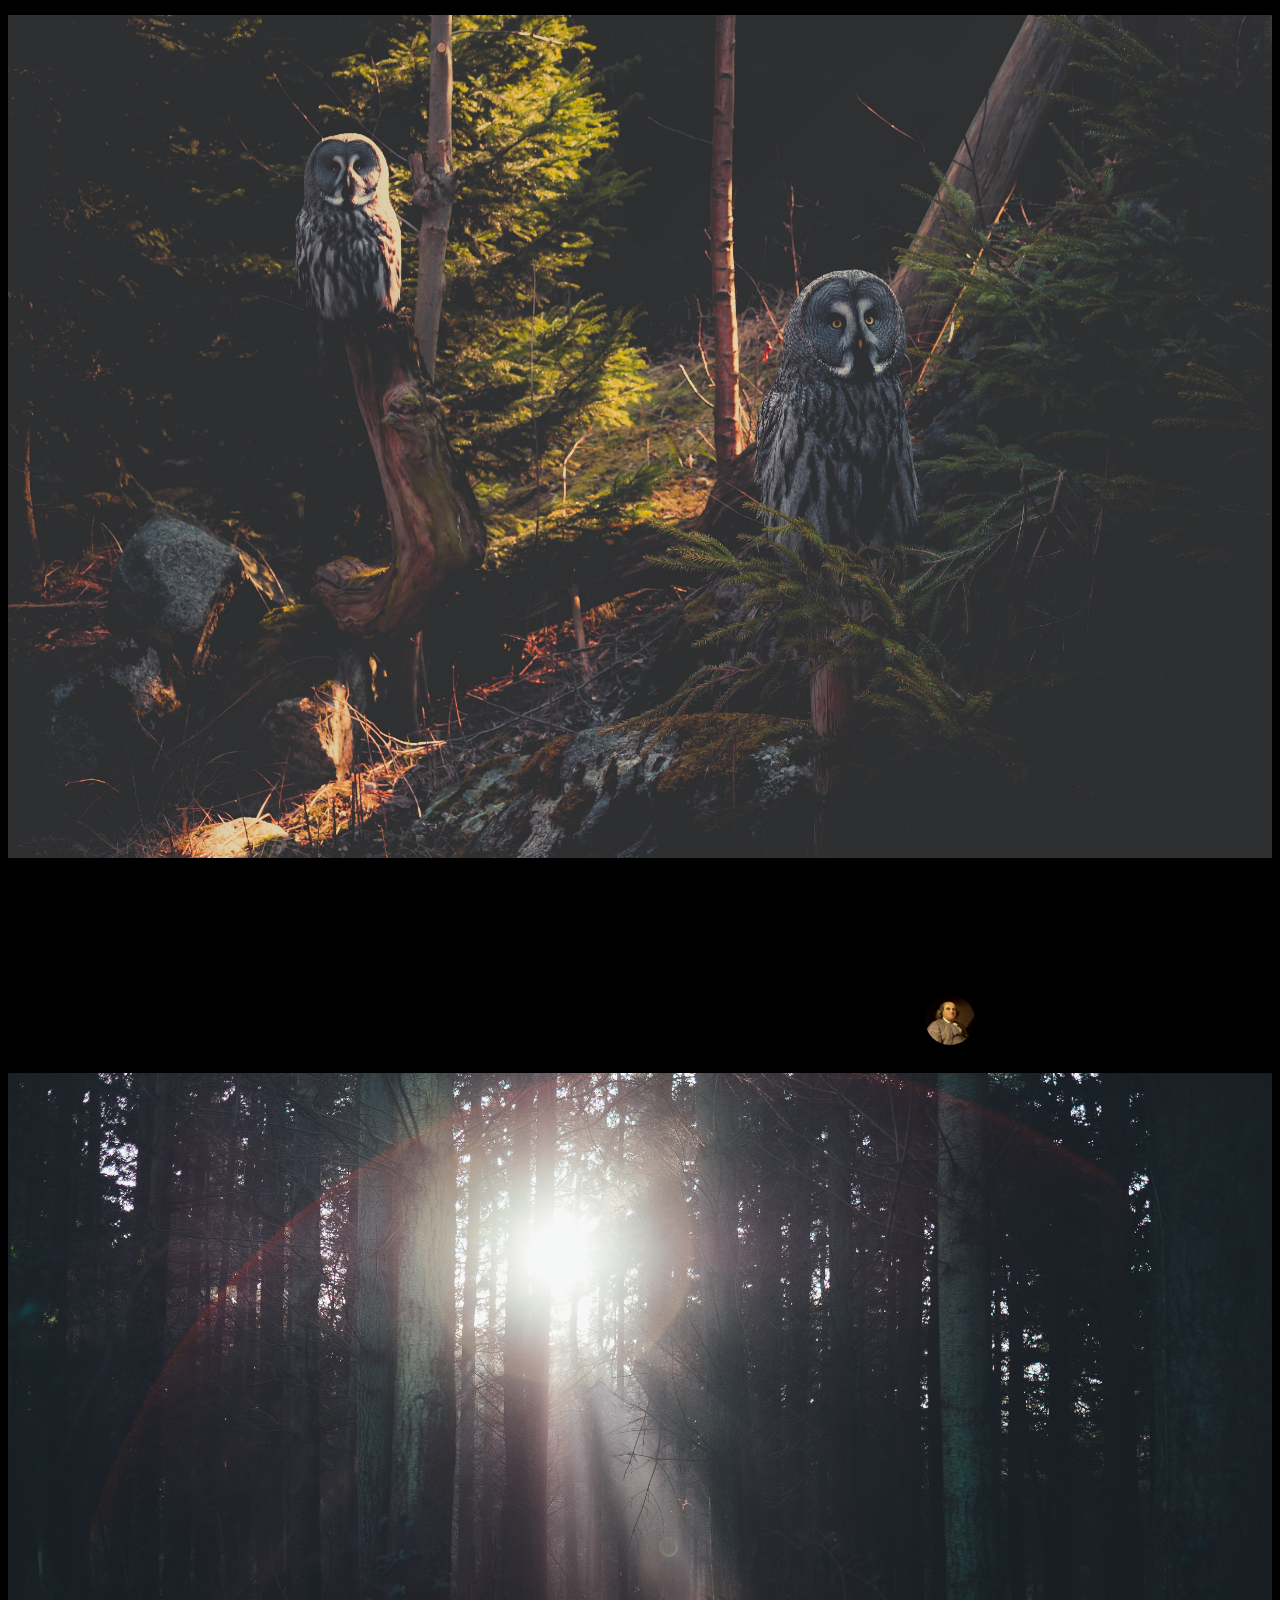
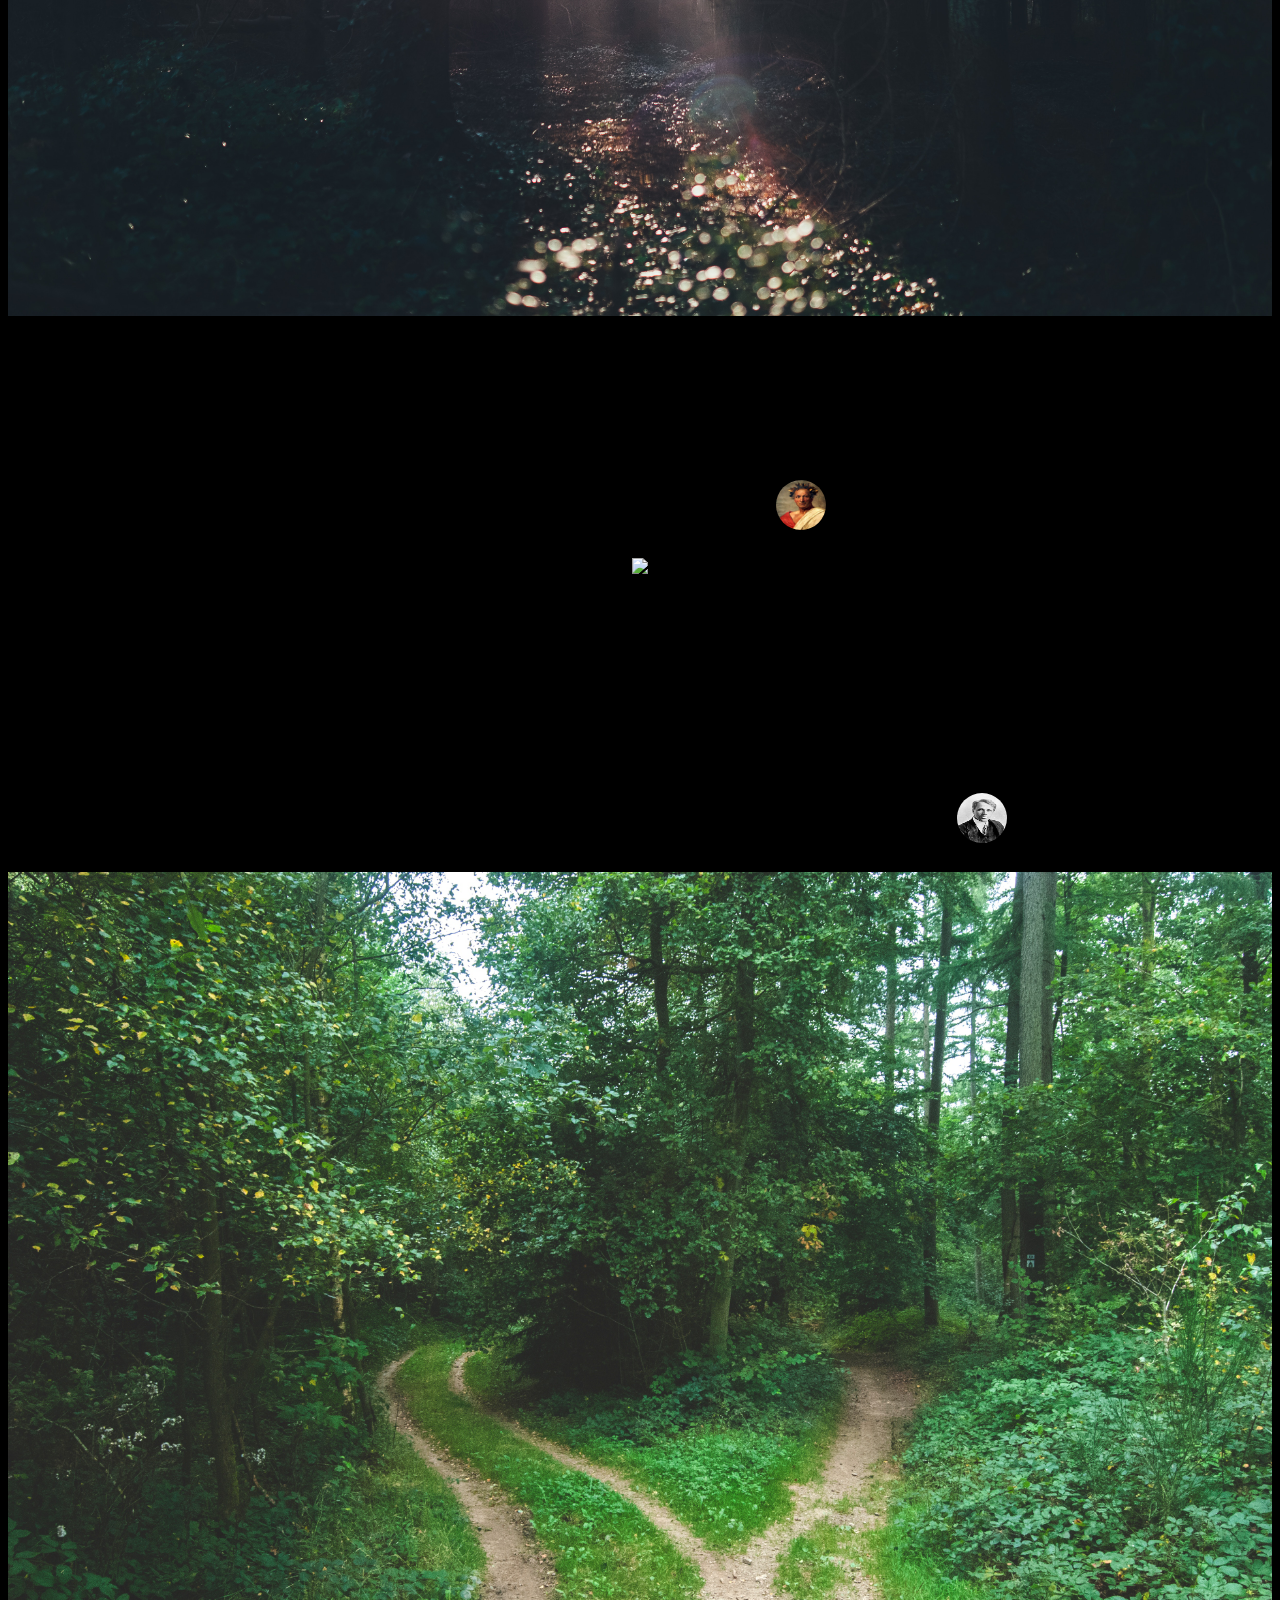
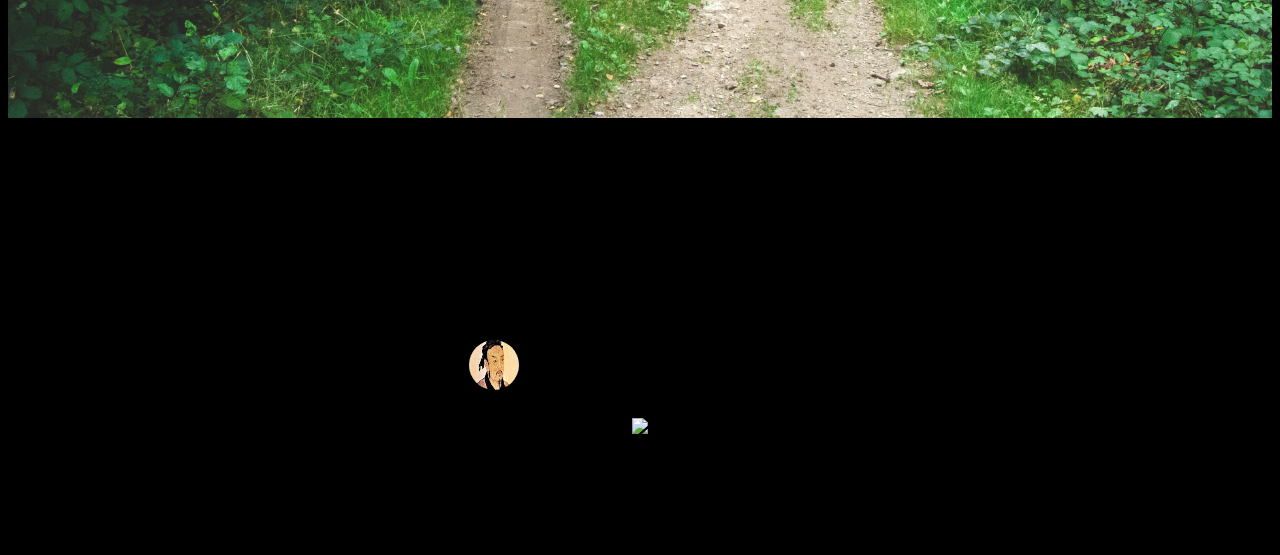
==== commit 204e30bc: "Change Noah picture name" ====
--- a/index.html
+++ b/index.html
@@ -428,7 +428,7 @@
         <!-- Owl -->
     <div class="parallax-container">
       <h5 class="commercial-sub-header-left white-text">"I took three of Steve's websites on the ark."</h5>
-      <h5 class="quote-author-left white-text"><img src="./images/noah.jpg" class="author-image" alt="" />  Noah</h5>
+      <h5 class="quote-author-left white-text"><img src="./images/noah_boat.jpg" class="author-image" alt="" />  Noah</h5>
      <div class="parallax"><img src="./images/owls.jpg"></div>
     </div>
 
--- a/css/styles.css
+++ b/css/styles.css
@@ -407,7 +407,7 @@
 }
 
 .mountains {
-  margin-top: 28%;
+  margin-top: 22%;
 }
 
 .darwin {
